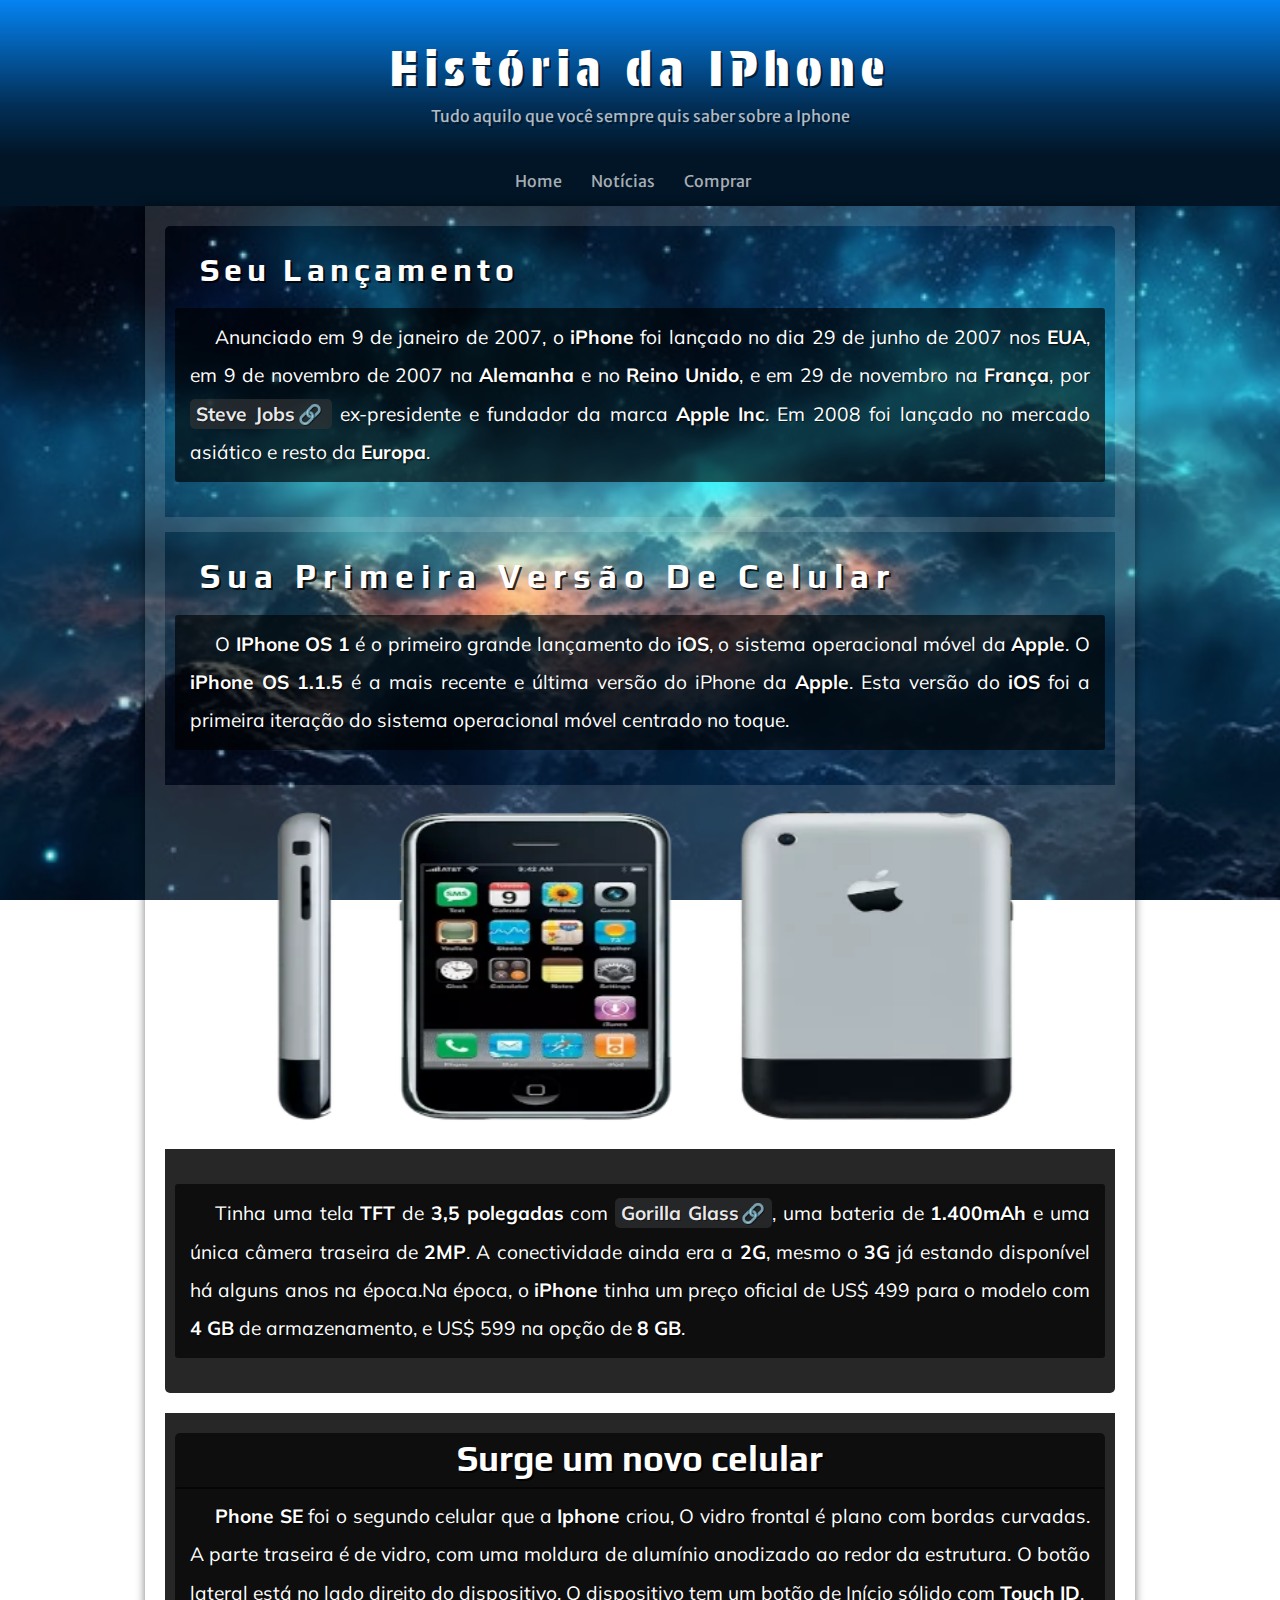
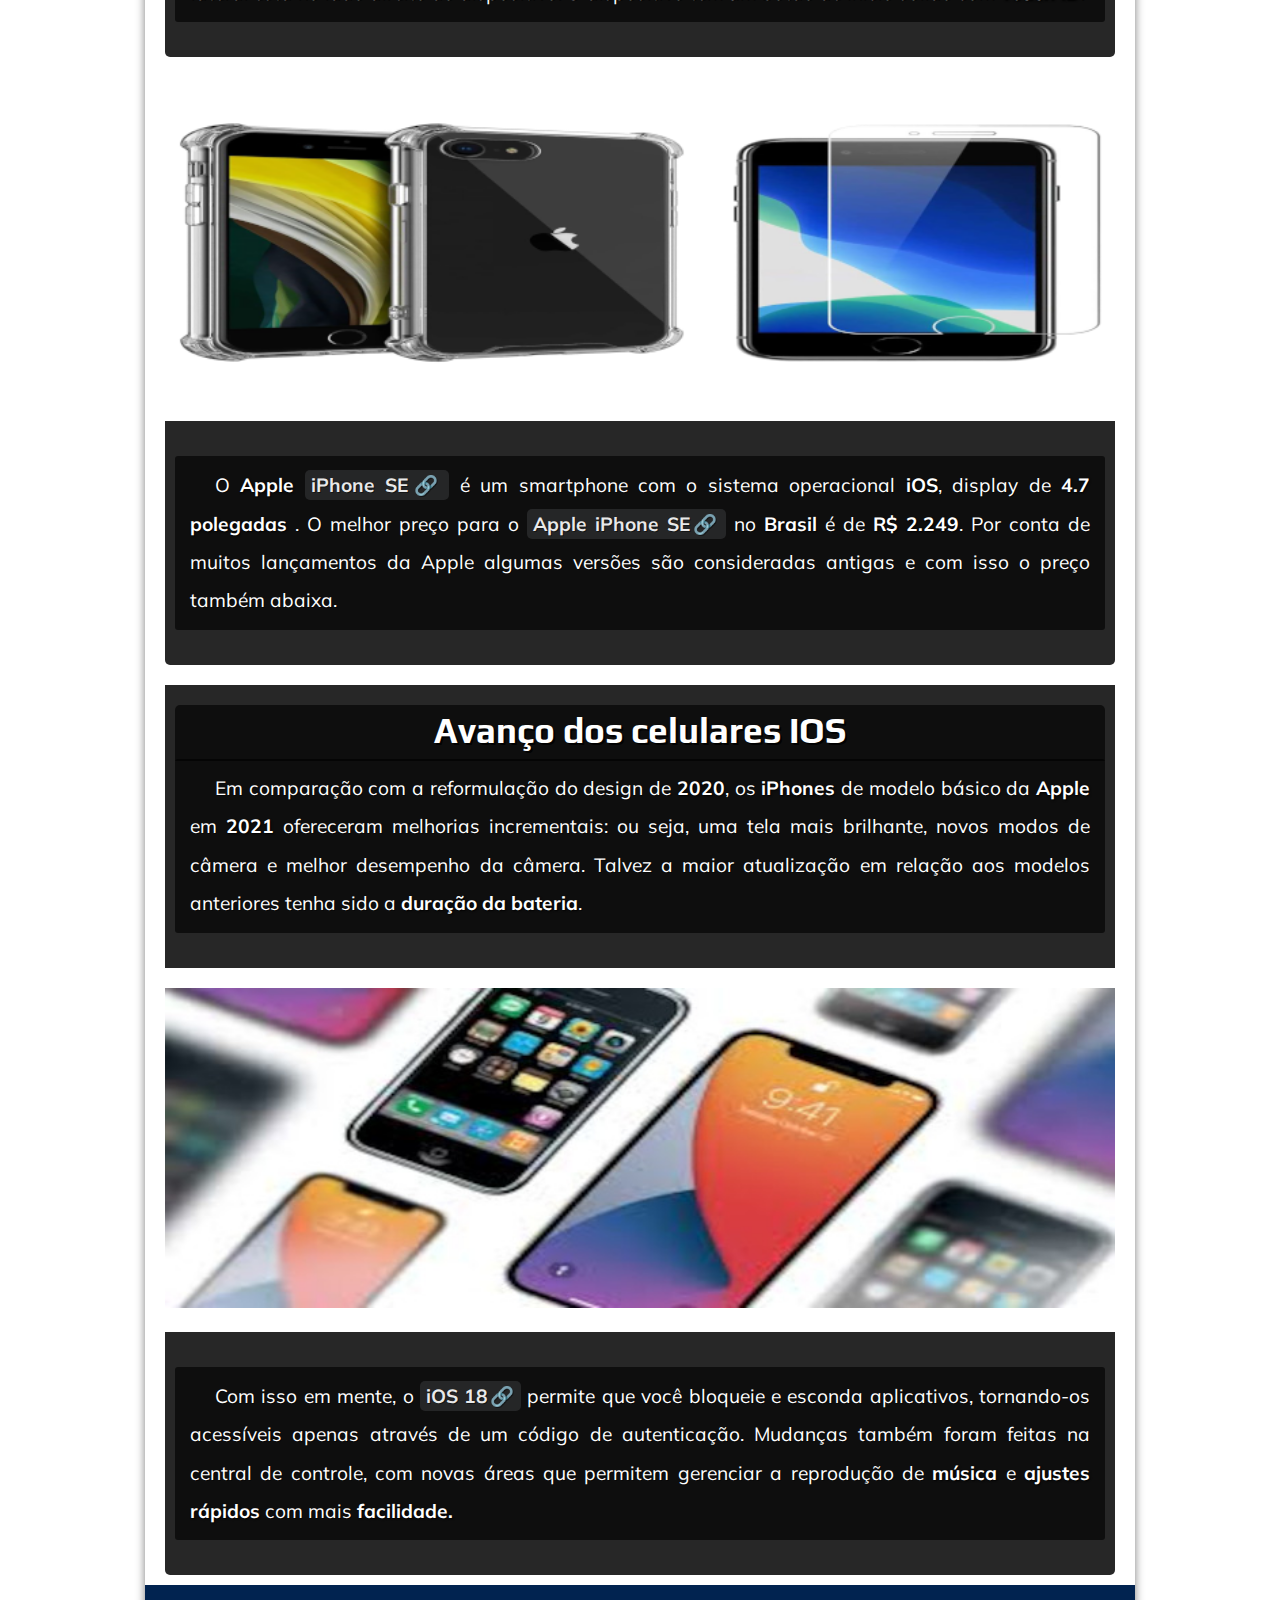
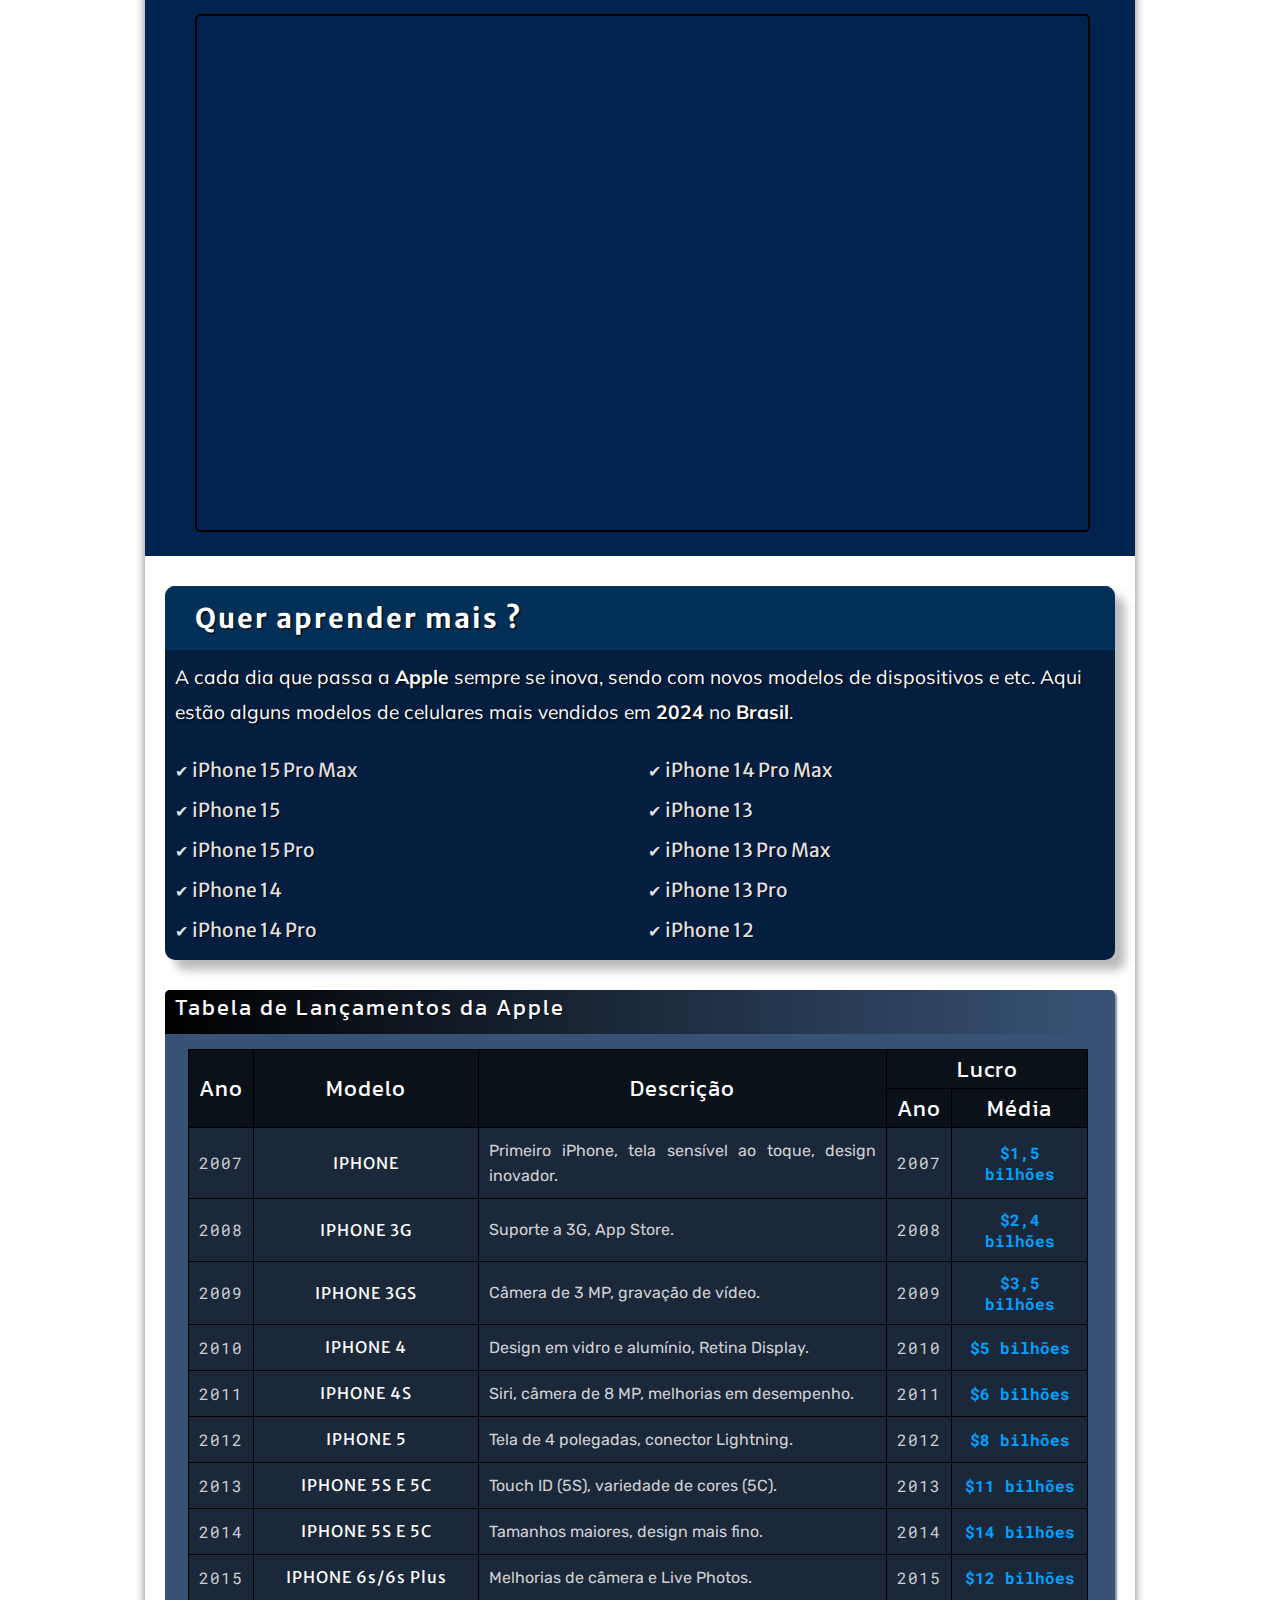
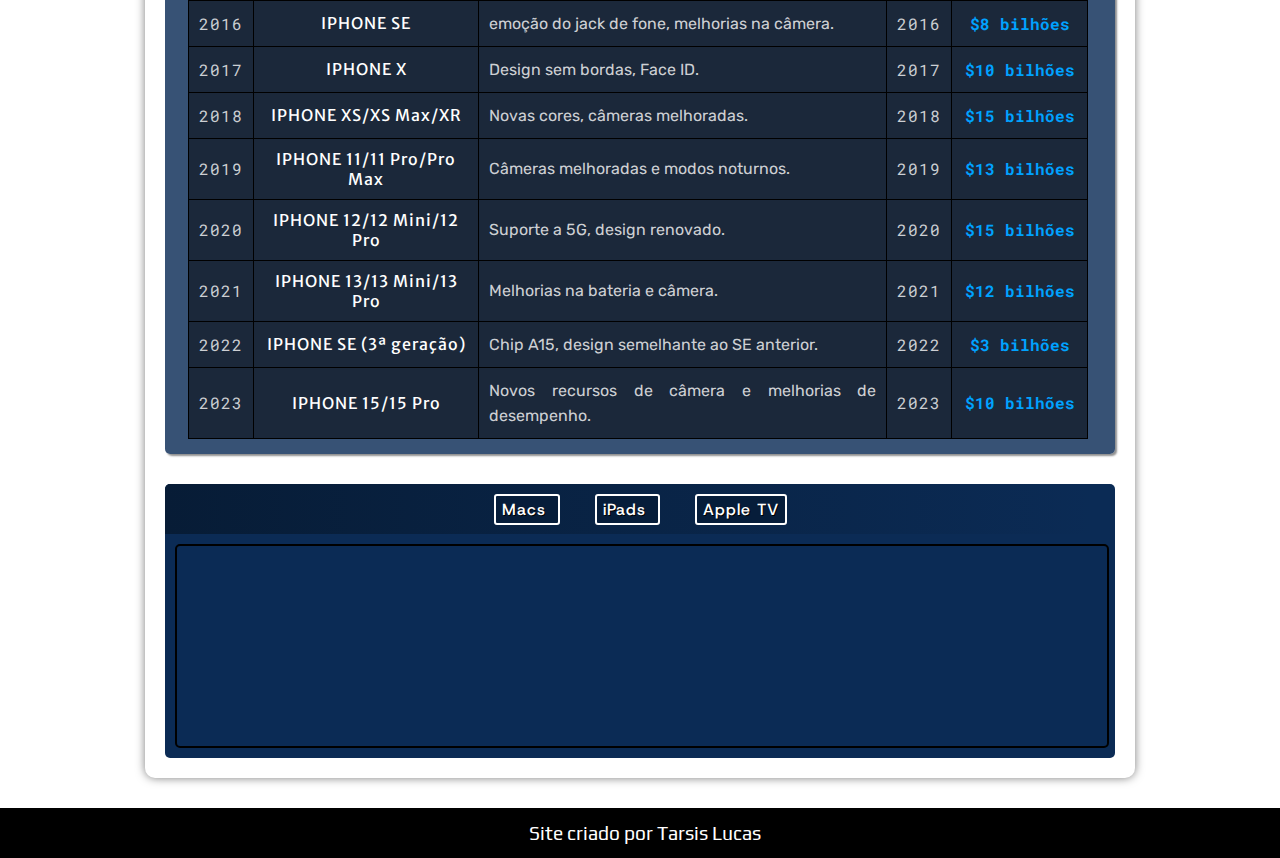
==== index.html @ 8721f8c7 "novas adaptações" ====
<!DOCTYPE html>
<html lang="pt-br">
<head>
    <meta charset="UTF-8">
    <meta name="viewport" content="width=device-width, initial-scale=1.0">
    <title>Iphone</title>
    <link rel="shortcut icon" href="imagens/icone.apple.png" type="image/x-icon">
    <link rel="stylesheet" href="estilo-iphone.css">
    <link rel="stylesheet" href="estilo-pagina-iframe.css">
</head>
<body>
    <header>
        <h1>História da IPhone</h1>
        <p>Tudo aquilo que você sempre quis saber sobre a Iphone</p>
    </header>

    <nav>
        <a href="">Home</a>
        <a href="">Notícias</a>
        <a href="">Comprar</a>
    </nav>

    <main>
        <section class="imagens" id="img001">
            <h1 class="primeiro-titulo-h1">Seu Lançamento</h1>
            <p class="paragrafos">Anunciado em 9 de janeiro de 2007, o <strong>iPhone</strong> foi lançado no dia 29 de junho de 2007 nos <strong>EUA</strong>, em 9 de novembro de 2007 na <strong>Alemanha</strong> e no <strong>Reino Unido</strong>, e em 29 de novembro na <strong>França</strong>, por <a href="https://www.apple.com/br/stevejobs/" target="_blank" class="externos">Steve Jobs</a> ex-presidente e fundador da marca <strong>Apple Inc</strong>. Em 2008 foi lançado no mercado asiático e resto da <strong>Europa</strong>.</p>
        </section>
        

        <section class="imagens" id="img002">
            <h2 class="segundo-titulo-h2">Sua Primeira Versão De Celular</h2>
            <p class="paragrafos">O <strong>IPhone OS 1</strong> é o primeiro grande lançamento do <strong>iOS</strong>, o sistema operacional móvel da <strong>Apple</strong>. O <strong>iPhone OS 1.1.5</strong> é a mais recente e última versão do iPhone da <strong>Apple</strong>. Esta versão do <strong>iOS</strong> foi a primeira iteração do sistema operacional móvel centrado no toque.</p>
        </section>

        <picture>
            <source media="(max-width:670px )" srcset="imagens/celular.pequenaa.webp">
            <img src="imagens/celular.grande.webp" alt="Primeiro celular">
        </picture>

        <section class="imagens" id="img003">
            <p class="paragrafos">Tinha uma tela <strong>TFT</strong> de <strong>3,5 polegadas</strong> com <a href="https://www.corning.com/gorillaglass/cala/pt/glass-types/gorilla-glass-3-plus.html" target="_blank" class="externos">Gorilla Glass</a>, uma bateria de <strong>1.400mAh</strong> e uma única câmera traseira de <strong>2MP</strong>. A conectividade ainda era a <strong>2G</strong>, mesmo o <strong>3G</strong> já estando disponível há alguns anos na época.Na época, o <strong>iPhone</strong> tinha um preço oficial de US$ 499 para o modelo com <strong>4 GB</strong> de armazenamento, e US$ 599 na opção de  <strong>8 GB</strong>.</p>
        </section>

        <section class="imagens" id="img004">

            <h1 id="titulo-com-imagem">Surge um novo celular</h1>

            <p class="paragrafos"> <strong>Phone SE </strong>foi o segundo celular que a <strong>Iphone</strong> criou, O vidro frontal é plano com bordas curvadas. A parte traseira é de vidro, com uma moldura de alumínio anodizado ao redor da estrutura. O botão lateral está no lado direito do dispositivo. O dispositivo tem um botão de Início sólido com <strong>Touch ID</strong>. </p>
        </section>

        <picture>
            <source media="(max-width:670px )" srcset="imagens/iphone.se.pequena.png">
            <img src="imagens/iphone.se.grande.png" alt="Primeiro celular">
        </picture>

        <section class="imagens" id="img005">
            <p class="paragrafos">O <strong>Apple</strong> <a href="https://www.apple.com/br/iphone-se/" target="_blank" class="externos">iPhone SE</a> é um smartphone com o sistema operacional <strong>iOS</strong>, display de <strong>4.7 polegadas</strong> . O melhor preço para o <a href="https://www.apple.com/br/iphone-se/" target="_blank" class="externos">Apple iPhone SE</a> no <strong>Brasil</strong> é de <strong>R$ 2.249</strong>. Por conta de muitos lançamentos da Apple algumas versões são consideradas antigas e com isso o preço também abaixa.</p>
        </section>

        <section class="imagens" id="img006"> 

            <h1 id="titulo-com-imagem">Avanço dos celulares IOS</h1>
            
            <p class="paragrafos">Em comparação com a reformulação do design de <strong>2020</strong>, os <strong>iPhones</strong> de modelo básico da <strong>Apple</strong> em <strong>2021</strong> ofereceram melhorias incrementais: ou seja, uma tela mais brilhante, novos modos de câmera e melhor desempenho da câmera. Talvez a maior atualização em relação aos modelos anteriores tenha sido a <strong>duração da bateria</strong>.</p>
        </section>

        <picture>
            <source media="(max-width:670px )" srcset="imagens/evoluçao.apple.pequena.jpeg">
            <img src="imagens/evoluçao.apple.grande.jpeg" alt="Primeiro celular">
        </picture>

        <section class="imagens" id="img007">
            <p class="paragrafos">Com isso em mente, o <a href="https://www.apple.com/br/ios/ios-18-preview/" target="_blank" class="externos">iOS 18</a> permite que você bloqueie e esconda aplicativos, tornando-os acessíveis apenas através de um código de autenticação. Mudanças também foram feitas na central de controle, com novas áreas que permitem gerenciar a reprodução de <strong>música</strong> e <strong>ajustes rápidos</strong> com mais <strong>facilidade.</strong></p>
        </section>

        <div class="videos">
            <iframe width="560" height="315" src="https://www.youtube.com/embed/wC98qNw1TwA?si=aRZMiokEL7BAkJLy" title="YouTube video player" frameborder="0" allow="accelerometer; autoplay; clipboard-write; encrypted-media; gyroscope; picture-in-picture; web-share" referrerpolicy="strict-origin-when-cross-origin" allowfullscreen></iframe>
        </div>

        <aside>
            <h3 class="quarto-titulo-h3">Quer aprender mais ?</h3>

            <p class="paragrafo-aside">A cada dia que passa a <strong>Apple</strong> sempre se inova, sendo com novos modelos de dispositivos e etc. Aqui estão alguns modelos de celulares mais vendidos em <strong>2024</strong> no <strong>Brasil</strong>.</p>

            <ul class="ll">
                <li> <abbr title="(2024)">iPhone 15 Pro Max</abbr></li>
                <li> <abbr title="(2024)">iPhone 15</abbr></li>
                <li> <abbr title="(2024)">iPhone 15 Pro </abbr></li>
                <li> <abbr title="(2024)">iPhone 14</abbr></li>
                <li> <abbr title="(2024)">iPhone 14 Pro </abbr></li>
                <li> <abbr title="(2024)">iPhone 14 Pro Max</abbr></li>
                <li> <abbr title="(2024)">iPhone 13</abbr></li>
                <li> <abbr title="(2024)">iPhone 13 Pro Max</abbr></li>
                <li> <abbr title="(2024)">iPhone 13 Pro</abbr></li>
                <li> <abbr title="(2024)">iPhone 12</abbr></li>
            </ul>
        </aside>
                
                <div id="div-table">
                    <h1 id="titulo-tabela">Tabela de Lançamentos da Apple</h1>
                    
                    <table>
                        <thead>
                            <tr>
                                <th rowspan="2" scope="col">Ano</th>
                                <th rowspan="2" scope="col">Modelo</th>
                                <th rowspan="2" scope="col">Descrição</th>
                                <th colspan="2" scope="colgroup">Lucro</th>
                                <tr>
                                    <th scope="col">Ano</th>
                                    <th scope="col">Média</th>
                                </tr>
                            </tr>
                        </thead>
                        <tbody>
                            <tr>
                                <td class="numeros-tabela">2007</td>
                                <td class="nomes-modelos">IPHONE</td>
                                <td class="texto-tabela">Primeiro iPhone, tela sensível ao toque, design inovador.</td>
                                <td class="numeros-tabela" >2007</td>
                                <td class="média-numero">$1,5 bilhões</td>
                            </tr>
                            <tr>
                                <td class="numeros-tabela">2008</td>
                                <td class="nomes-modelos">IPHONE 3G</td>
                                <td class="texto-tabela">Suporte a 3G, App Store.</td>
                                <td class="numeros-tabela" >2008</td>
                                <td class="média-numero">$2,4 bilhões</td>
                            </tr>
                            <tr>
                                <td class="numeros-tabela">2009</td>
                                <td class="nomes-modelos">IPHONE 3GS</td>
                                <td class="texto-tabela">Câmera de 3 MP, gravação de vídeo.</td>
                                <td class="numeros-tabela" >2009</td>
                                <td class="média-numero">$3,5 bilhões</td>
                            </tr>
                            <tr>
                                <td class="numeros-tabela">2010</td>
                                <td class="nomes-modelos">IPHONE 4</td>
                                <td class="texto-tabela">Design em vidro e alumínio, Retina Display.</td>
                                <td class="numeros-tabela" >2010</td>
                                <td class="média-numero">$5 bilhões</td>
                            </tr>
                            <tr>
                                <td class="numeros-tabela">2011</td>
                                <td class="nomes-modelos">IPHONE 4S</td>
                                <td class="texto-tabela">Siri, câmera de 8 MP, melhorias em desempenho.</td>
                                <td class="numeros-tabela" >2011</td>
                                <td class="média-numero">$6 bilhões</td>
                            </tr>
                            <tr>
                                <td class="numeros-tabela">2012</td>
                                <td class="nomes-modelos">IPHONE 5</td>
                                <td class="texto-tabela">Tela de 4 polegadas, conector Lightning.</td>
                                <td class="numeros-tabela" >2012</td>
                                <td class="média-numero">$8 bilhões</td>
                            </tr>
                            <tr>
                                <td class="numeros-tabela">2013</td>
                                <td class="nomes-modelos">IPHONE 5S E 5C</td>
                                <td class="texto-tabela">Touch ID (5S), variedade de cores (5C).</td>
                                <td class="numeros-tabela" >2013</td>
                                <td class="média-numero">$11 bilhões</td>
                            </tr>
                            <tr>
                                <td class="numeros-tabela">2014</td>
                                <td class="nomes-modelos">IPHONE 5S E 5C</td>
                                <td class="texto-tabela">Tamanhos maiores, design mais fino.</td>
                                <td class="numeros-tabela" >2014</td>
                                <td class="média-numero">$14 bilhões</td>
                            </tr>
                            <tr>
                                <td class="numeros-tabela">2015</td>
                                <td class="nomes-modelos">IPHONE  6s/6s Plus</td>
                                <td class="texto-tabela">Melhorias de câmera e Live Photos.</td>
                                <td class="numeros-tabela" >2015</td>
                                <td class="média-numero">$12 bilhões</td>
                            </tr>
                            <tr>
                                <td class="numeros-tabela">2016</td>
                                <td class="nomes-modelos">IPHONE SE</td>
                                <td class="texto-tabela">emoção do jack de fone, melhorias na câmera.</td>
                                <td class="numeros-tabela" >2016</td>
                                <td class="média-numero">$8 bilhões</td>
                            </tr>
                            <tr>
                                <td class="numeros-tabela">2017</td>
                                <td class="nomes-modelos">IPHONE X</td>
                                <td class="texto-tabela">Design sem bordas, Face ID.</td>
                                <td class="numeros-tabela" >2017</td>
                                <td class="média-numero">$10 bilhões</td>
                            </tr>
                            <tr>
                                <td class="numeros-tabela">2018</td>
                                <td class="nomes-modelos">IPHONE XS/XS Max/XR</td>
                                <td class="texto-tabela">Novas cores, câmeras melhoradas.</td>
                                <td class="numeros-tabela" >2018</td>
                                <td class="média-numero">$15 bilhões</td>
                            </tr>
                            <tr>
                                <td class="numeros-tabela">2019</td>
                                <td class="nomes-modelos">IPHONE 11/11 Pro/Pro Max</td>
                                <td class="texto-tabela">Câmeras melhoradas e modos noturnos.</td>
                                <td class="numeros-tabela" >2019</td>
                                <td class="média-numero">$13 bilhões</td>
                            </tr>
                            <tr>
                                <td class="numeros-tabela">2020</td>
                                <td class="nomes-modelos">IPHONE 12/12 Mini/12 Pro</td>
                                <td class="texto-tabela">Suporte a 5G, design renovado.</td>
                                <td class="numeros-tabela" >2020</td>
                                <td class="média-numero">$15 bilhões</td>
                            </tr>
                            <tr>
                                <td class="numeros-tabela">2021</td>
                                <td class="nomes-modelos">IPHONE 13/13 Mini/13 Pro</td>
                                <td class="texto-tabela">Melhorias na bateria e câmera.</td>
                                <td class="numeros-tabela" >2021</td>
                                <td class="média-numero">$12 bilhões</td>
                            </tr>
                            <tr>
                                <td class="numeros-tabela">2022</td>
                                <td class="nomes-modelos">IPHONE SE (3ª geração)</td>
                                <td class="texto-tabela">Chip A15, design semelhante ao SE anterior.</td>
                                <td class="numeros-tabela" >2022</td>
                                <td class="média-numero">$3 bilhões</td>
                            </tr>
                            <tr>
                                <td class="numeros-tabela">2023</td>
                                <td class="nomes-modelos">IPHONE 15/15 Pro</td>
                                <td class="texto-tabela">Novos recursos de câmera e melhorias de desempenho.</td>
                                <td class="numeros-tabela" >2023</td>
                                <td class="média-numero">$10 bilhões</td>
                            </tr>
                
                        </tbody>
                    
                    </table>
                </div>

                <div id="caixa-informação" >
                    
                
                    
                 <div id="header-links-iframes">
                     
                        <a class="links-iframes" href="paginas-extras.html/pagina-de-informaoes1.html" target="frame"> Macs </a>
                     
                        <a class="links-iframes" href="" target="frame"> iPads </a>

                        <a class="links-iframess" href="" target="frame"> Apple TV </a>
                     
                 </div>
                    
                
    
                <iframe name="frame" src=""   >
                    <p></p>
                </iframe>

                </div> 

            
    </main>

    <footer>
        <p id="paragrafo-footer">Site criado por <a id="link-footer" href="https://github.com/TarsisLucasDaniel" target="_blank">Tarsis Lucas</a> </p>
    </footer>
</body>
</html>
---- estilo-iphone.css ----
@import url('https://fonts.googleapis.com/css2?family=Arsenal+SC:ital,wght@0,400;0,700;1,400;1,700&family=Bebas+Neue&family=Bona+Nova+SC:ital,wght@0,400;0,700;1,400&family=Josefin+Sans:ital,wght@0,100..700;1,100..700&family=Merriweather+Sans:ital,wght@0,300..800;1,300..800&family=Passion+One:wght@400;700;900&family=Righteous&display=swap'); @import url('https://fonts.googleapis.com/css2?family=Abril+Fatface&family=Arsenal+SC:ital,wght@0,400;0,700;1,400;1,700&family=Bebas+Neue&family=Bona+Nova+SC:ital,wght@0,400;0,700;1,400&family=Josefin+Sans:ital,wght@0,100..700;1,100..700&family=Lilita+One&family=Merriweather+Sans:ital,wght@0,300..800;1,300..800&family=Passion+One:wght@400;700;900&family=Play:wght@400;700&family=Righteous&display=swap'); @import url('https://fonts.googleapis.com/css2?family=Abril+Fatface&family=Arsenal+SC:ital,wght@0,400;0,700;1,400;1,700&family=Bebas+Neue&family=Bona+Nova+SC:ital,wght@0,400;0,700;1,400&family=Josefin+Sans:ital,wght@0,100..700;1,100..700&family=Lilita+One&family=Merriweather+Sans:ital,wght@0,300..800;1,300..800&family=Mulish:ital,wght@0,200..1000;1,200..1000&family=Passion+One:wght@400;700;900&family=Play:wght@400;700&family=Righteous&family=Roboto+Condensed:ital,wght@0,100..900;1,100..900&display=swap'); @import url('https://fonts.googleapis.com/css2?family=Protest+Guerrilla&display=swap'); @import url('https://fonts.googleapis.com/css2?family=Kanit:ital,wght@0,100;0,200;0,300;0,400;0,500;0,600;0,700;0,800;0,900;1,100;1,200;1,300;1,400;1,500;1,600;1,700;1,800;1,900&display=swap'); @import url('https://fonts.googleapis.com/css2?family=Roboto+Mono:ital,wght@0,100..700;1,100..700&display=swap'); @import url('https://fonts.googleapis.com/css2?family=Rubik:ital,wght@0,300..900;1,300..900&display=swap');

*{
    padding: 0px;
    margin: 0px;
}

body{
    background-image: url(imagens/universo.fundo.jpg);
    background-position: center center;
    background-repeat: no-repeat;
    background-attachment: fixed;
    background-size: cover;
}

:root{
    --cor1:#05F2F2;
    --cor2:#0583F2;
    --cor3:#035AA6;
    --cor4:#023059;
    --cor5:#011526;

    --fonte-padrao:"Mulish", sans-serif;
    --fonte-destaque: "Play", sans-serif;
    --fonte-titulo:"Merriweather Sans", sans-serif;
    --fonte-titulo-header:"Protest Guerrilla", sans-serif;
    --fonte-titulo-tabela:"Kanit", sans-serif;
    --fonte-numeros-tabela:"Roboto Mono", monospace;
    --fonte-texto-tabela:"Rubik", sans-serif;
}

header{
    background-image: linear-gradient(to bottom, var(--cor2), var(--cor3), var(--cor4), var(--cor5) );
    min-height: 100px;
    text-align: center;
    padding-top: 40px;
    width: 100%;
}

header > h1{
    color: rgb(255, 255, 255);
    font-weight: normal;
    font-family: var(--fonte-titulo-header);
    font-size: 3em;
    margin-bottom: 8px;
    text-shadow: 2px 2px 0px rgba(0, 0, 0, 0.589);
    letter-spacing: 7px;
}

header p{
    color: rgba(255, 255, 255, 0.685);
    font-family:var(--fonte-titulo);
    font-size: 1em;
    max-width: 600px;
    padding-left: 10px;
    padding-right: 10px;
    margin: auto;
    padding-bottom: 30px;
    text-shadow:2px 2px 0px rgba(0, 0, 0, 0.363) ;
}

nav{
    background-color: var(--cor5);
    text-align: center;
    padding: 15px;
}

nav > a{
    font-weight: normal;
    text-decoration: none;
    color: rgba(255, 255, 255, 0.671);
    margin-right: 15px;
    transition-duration: 0.5s;
    padding: 5px;
    font-size: 1em;
    font-family: var(--fonte-titulo);
    border-radius: 10px;
}

nav > a:hover{
    background-color: #0583f2d5;
    color: #000000;
    text-shadow: 1px 1px 0px rgba(0, 0, 0, 0.459);
    padding: 7px;
    letter-spacing: 1px;
    font-weight: bold;
}

main{
    background-color: rgba(255, 255, 255, 0.137);
    max-width: 950px;
    margin-bottom: 30px;
    margin: auto;
    padding: 20px;
    border-bottom-left-radius: 10px;
    border-bottom-right-radius: 10px;
    box-shadow: 0px 0px 10px rgba(0, 0, 0, 0.514);
}

main img{
    width: 100%;
    margin-top: 20px;
}

main img.pequena{
    max-width: 350px;
    display: block;
    margin: auto;
    border-radius: 5px;
}

main a{
    text-decoration: none;
    font-weight: bold;
    color:rgba(255, 255, 255, 0.904);
    background-color: #323435a9;
    border-radius: 5px;
    padding-left: 6px;
    padding-right: 6px;
    padding-top: 3px;
    padding-bottom: 3px;
}

main a:hover{
    transition-duration: 0.5s;
    color: #000000;
    background-color: white;
    text-shadow: 1px 1px 1px black;
    box-shadow: 2px 5px 0px black;
}

strong{
    color: white;
    font-weight: bold;
    text-shadow: 1px 1px 2px rgb(0, 0, 0);
}

strong:hover{
    transition-duration: 0.5s;
    color: rgb(75, 75, 75);
    font-weight: normal;
}

a.externos:after{
    content: '\1F517';
}

.paragrafos{
    margin: 15px 0px;
    text-align: justify;
    text-indent: 25px;
    line-height: 2em;
    font-size: 1.2em;
    font-family:var(--fonte-padrao);
    text-shadow: 1px 1px 0px rgba(0, 0, 0, 0.452);
    display: inline-block;
    padding-left: 15px;
    padding-right: 15px;
    padding-top: 10px;
    padding-bottom: 10px;
    color: rgb(255, 255, 255);
    background-color: rgba(0, 0, 0, 0.637);
    border-radius: 3px;
}

.primeiro-titulo-h1{
    font-family: var(--fonte-destaque);
    font-size: 2em;
    text-shadow: 2px 2px 0px rgba(0, 0, 0, 0.781);
    color: #ffffff;
    margin-left: 20px;
    padding: 5px;
    letter-spacing: 5px;
}

#titulo-com-imagem{
    font-family: var(--fonte-destaque);
    font-size: 2.2em;
    text-shadow: 2px 2px 0px rgba(0, 0, 0, 0.849);
    color: #ffffff;
    text-align: center;
    padding-top: 5px;
    padding-bottom: 10px;
    text-decoration: none;
    background-color: rgba(0, 0, 0, 0.637);
    border-top-left-radius: 5px;
    border-top-right-radius: 5px;
    margin-bottom: -17px;
}

.com-imagem{
    background-image: url(imagens/universo.fundo.jpg);
    background-position: bottom right;
    background-repeat: no-repeat;
    background-attachment: fixed;
    background-size: cover;
    border-radius: 10px;
    margin-top: 20px;
}

section.imagens{
    background-color: rgb(39, 39, 39);
    padding-top: 20px;
    padding-bottom: 20px;
    padding-left: 10px;
    padding-right: 10px;
}

section#img001{
    background-image: url(imagens/universo.fundo.jpg);
    background-position: center top;
    background-repeat: no-repeat;
    background-attachment: fixed;
    background-size: cover;
    border-top-left-radius: 5px;
    border-top-right-radius: 5px;
}

section#img002{
    background-image: url(imagens/universo.fundo.jpg);
    background-position: center center;
    background-repeat: no-repeat;
    background-attachment: fixed;
    background-size: cover;
    margin-top: 15px;
}

section#img003{
    background-image: url(imagens/universo.fundo.jpg);
    background-position: center bottom;
    background-repeat: no-repeat;
    background-attachment: fixed;
    background-size: cover;
    margin-top: 20px;
    border-bottom-right-radius:5px ;
    border-bottom-left-radius: 5px;
}

section#img004{
    background-image: url(imagens/universo.fundo.jpg);
    background-position: bottom right;
    background-repeat: no-repeat;
    background-attachment: fixed;
    background-size: cover;
    margin-top: 20px;
    border-bottom-right-radius:5px ;
    border-bottom-left-radius: 5px;
}

section#img005{
    background-image: url(imagens/universo.fundo.jpg);
    background-position: bottom bottom;
    background-repeat: no-repeat;
    background-attachment: fixed;
    background-size: cover;
    margin-top: 20px;
    border-bottom-right-radius:5px ;
    border-bottom-left-radius: 5px;
}

section#img006{
    background-image: url(imagens/universo.fundo.jpg);
    background-position: bottom left;
    background-repeat: no-repeat;
    background-attachment: fixed;
    background-size: cover;
    margin-top: 20px;
}

section#img007{
    background-image: url(imagens/universo.fundo.jpg);
    background-position: left bottom;
    background-repeat: no-repeat;
    background-attachment: fixed;
    background-size: cover;
    border-bottom-right-radius:5px ;
    border-bottom-left-radius: 5px;
    margin-top: 20px;
}

.segundo-titulo-h2{
    font-family: var(--fonte-destaque);
    font-size: 2.1em;
    text-shadow: 2px 2px 0px rgba(0, 0, 0, 0.781);
    color: #ffffff;
    margin-left: 20px;
    padding: 5px;
    letter-spacing: 7px;
    text-align: justify;
}

div.videos{
    position: relative;
    background-color: #012350;
    margin: 0px -20px 30px -20px;
    padding: 20px;
    padding-bottom:58% ;
    margin-top: 10px;
}

div.videos > iframe{
    position: absolute;
    top:5% ;
    left:5% ;
    width:90% ;
    height: 90%;
}

aside{
    background-color: #041E40;
    padding: 10px;
    border-radius: 10px;
    box-shadow: 10px 10px 10px rgba(0, 0, 0, 0.274);
}

.paragrafo-aside{
    color: white;
    line-height: 1.8em;
    font-family: var(--fonte-padrao);
    font-size: 1.2em;
    margin-bottom: 20px;
    margin-top: 10px;
    text-shadow: 1px 1px 2px black;
}

aside > ul{
    list-style-position: inside;
    list-style-type: '\2714';
    columns: 2;
    color: rgba(255, 255, 255, 0.884);
}

aside > h3{
    background-color: var(--cor4);
    color: white;
    font-size: 1.7em;
    padding-left: 30px;
    padding-top: 15px;
    padding-bottom: 15px;
    margin: -10px -10px 0px -10px;
    border-radius: 10px 10px 0px 0px;
    font-family: var(--fonte-titulo);
    text-shadow: 1px 1px 2px rgb(0, 0, 0);
    letter-spacing: 2px;
}

abbr{
    text-decoration: none;
    font-size: 1.2em;
    text-shadow: 1px 1px 0px rgb(0, 0, 0);
    line-height: 40px;
    font-family: var(--fonte-titulo);
}

abbr:hover{
    transition-duration: 0.4s;
    text-shadow: 1px 1px 0px  rgb(0, 0, 0);
    background-color: #000a16;
    padding: 7px;
    border-radius: 5px;
    margin-left: 5px;
    box-shadow: 1px 1px 2px rgb(255, 255, 255);
}

#titulo-tabela{
    background-image: linear-gradient(to right, black,  transparent);
    color:white ;
    font-size: 1.4em;
    text-shadow: 1px 1px 0px rgba(0, 0, 0, 0.699);
    font-family: var(--fonte-titulo-tabela);
    font-weight: normal;
    letter-spacing: 2px;
    text-align: left;
    margin-right: 10px;
    margin-left: -6px;
    margin-top: -10px;
    border-top-left-radius: 5px;
    padding: 10px;
}

table{
    border-collapse: collapse;
    max-width: 900px;
    min-width: 420px;
    margin: auto;
    margin-top: 15px;
}

#div-table{
    overflow-x: auto;
    background-color: #012350c9;
    margin-top: 30px;
    border-radius: 5px;
    box-shadow: 2px 2px 2px rgba(0, 0, 0, 0.445);
    padding-left: 6px;
    padding-right: 10px;
    padding-bottom: 15px;
}

th{
    background-color: rgba(0, 0, 0, 0.788);
    font-size: 1.4em;
    border: 0.3px solid black;
    padding-top: 2px;
    padding-bottom: 2px;
    padding-left: 5px;
    padding-right: 5px;
    color: white;
    font-family: var(--fonte-titulo-tabela);
    font-weight: normal;
    letter-spacing: 1px;
    text-align: center;
}

td{
    background-color: rgba(0, 0, 0, 0.507);
    color: rgba(255, 255, 255, 0.822);
    border: 0.3px solid black;
    padding: 10px;
}

.numeros-tabela{
    font-family: var(--fonte-numeros-tabela);
    letter-spacing: 1px;
    text-align: center;
    color: rgba(255, 255, 255, 0.781);
}

.numeros-tabela:hover{
    color: rgba(0, 0, 0, 0.836);
}

.nomes-modelos{
    font-family: var(--fonte-titulo);
    letter-spacing: 1px;
    text-align: center;
    color: white;
}

.nomes-modelos:hover{
    color: #035AA6;
    text-shadow: 1px 1px 0px rgb(0, 0, 0);
    transition-duration: 0.2s;
}

.média-numero{
    color: rgb(0, 162, 255);
    font-weight: bold;
    font-family: var(--fonte-numeros-tabela);
    text-align: center;
}

.texto-tabela{
    font-family: var(--fonte-texto-tabela);
    color: rgba(255, 255, 255, 0.795);
    line-height: 25px;
    text-align: justify;
}

footer{
    width: 100%;
    font-family: var(--fonte-destaque);
    background-color: #000000;
    color: white;
    text-align: center;
    margin-top: 30px;
}

#paragrafo-footer{
    margin-left:10px ;
    padding-top: 10px;
    padding-bottom: 10px;
    font-size: 1.2em;
    line-height: 30px;
}

#link-footer{
    color: white;
    text-decoration: none;
    transition-duration: 0.4s;
}

#link-footer:hover{
    color: #ffffff;
    padding: 5px;
    background-color: #011777;
    border-radius: 5px;
    border: 2px solid rgb(17, 0, 255);
    letter-spacing: 1px;
    font-weight: bold;
    outline: 3px solid rgb(3, 0, 197);
}
---- estilo-pagina-iframe.css ----
@import url('https://fonts.googleapis.com/css2?family=Exo+2:ital,wght@0,100..900;1,100..900&family=Host+Grotesk:ital,wght@0,300..800;1,300..800&family=Inter:ital,opsz,wght@0,14..32,100..900;1,14..32,100..900&family=Noto+Serif+Oriya:wght@400..700&family=Nunito+Sans:ital,opsz,wght@0,6..12,200..1000;1,6..12,200..1000&family=Open+Sans:ital,wght@0,300..800;1,300..800&family=Oxygen:wght@300;400;700&family=Ubuntu:ital,wght@0,300;0,400;0,500;0,700;1,300;1,400;1,500;1,700&display=swap');

:root{
    --fonte-texto-links:"Host Grotesk", sans-serif;
}


*{
    padding: 0px;
    margin: 0px;
}

#caixa-informação{
    background-color: #0B2B55;
    margin-top: 30px;
    border-radius: 5px;
    padding: 10px;
}

iframe{
    display: block;
    border: 2px solid black;
    border-radius: 5px;
    width: 100%;
    height: 200px;
    margin: auto;
}


#header-links-iframes{
    padding-bottom: 5px;
    padding-top: 15px;
    background-image: linear-gradient(to right, #071c36,  transparent);
    margin-left: -10px;
    margin-top: -10px;
    border-top-left-radius: 5px;
    border-top-right-radius: 5px;
    margin-bottom: 10px;
    width: 100%;
    height: 30px;
    text-align: center;
}

#header-links-iframes > a{
    text-decoration: none;
    color: rgb(255, 255, 255);
    text-shadow: 1px 1px 0px rgb(0, 0, 0);
    background-color: #061d3a;
    border-radius: 3px;
    font-family: var(--fonte-texto-links);
    font-weight: 500;
    letter-spacing: 1px;
    border: 2px solid white;
}

#header-links-iframes > a:hover{
    transition-duration: 0,7s;
    color: #000000;
    border: 2px solid rgb(0, 0, 0);
    background-color: white;
    text-shadow: 0px 0px 0px black;
    box-shadow: 0px 0px 0px black;
}

.links-iframes{
    margin-right: 35px;
}

.links-iframess{
    margin-right: -20px;
}
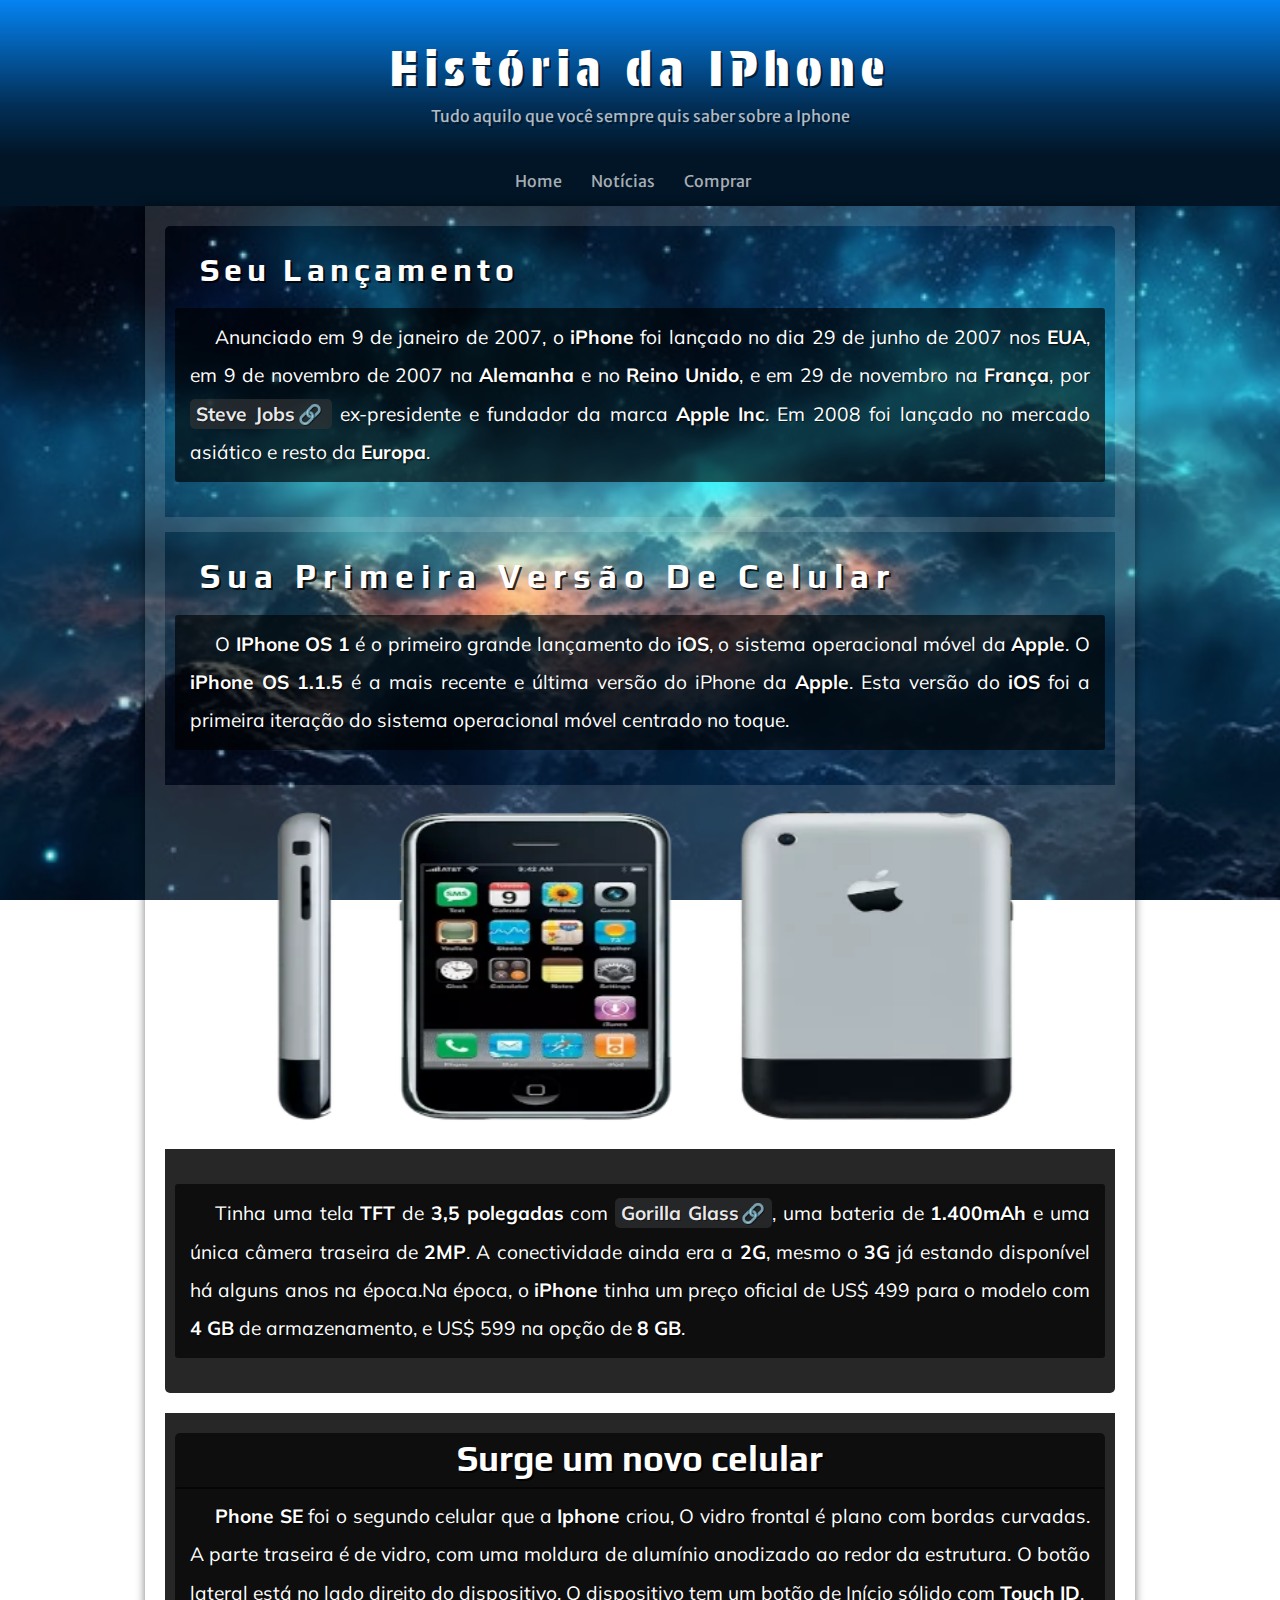
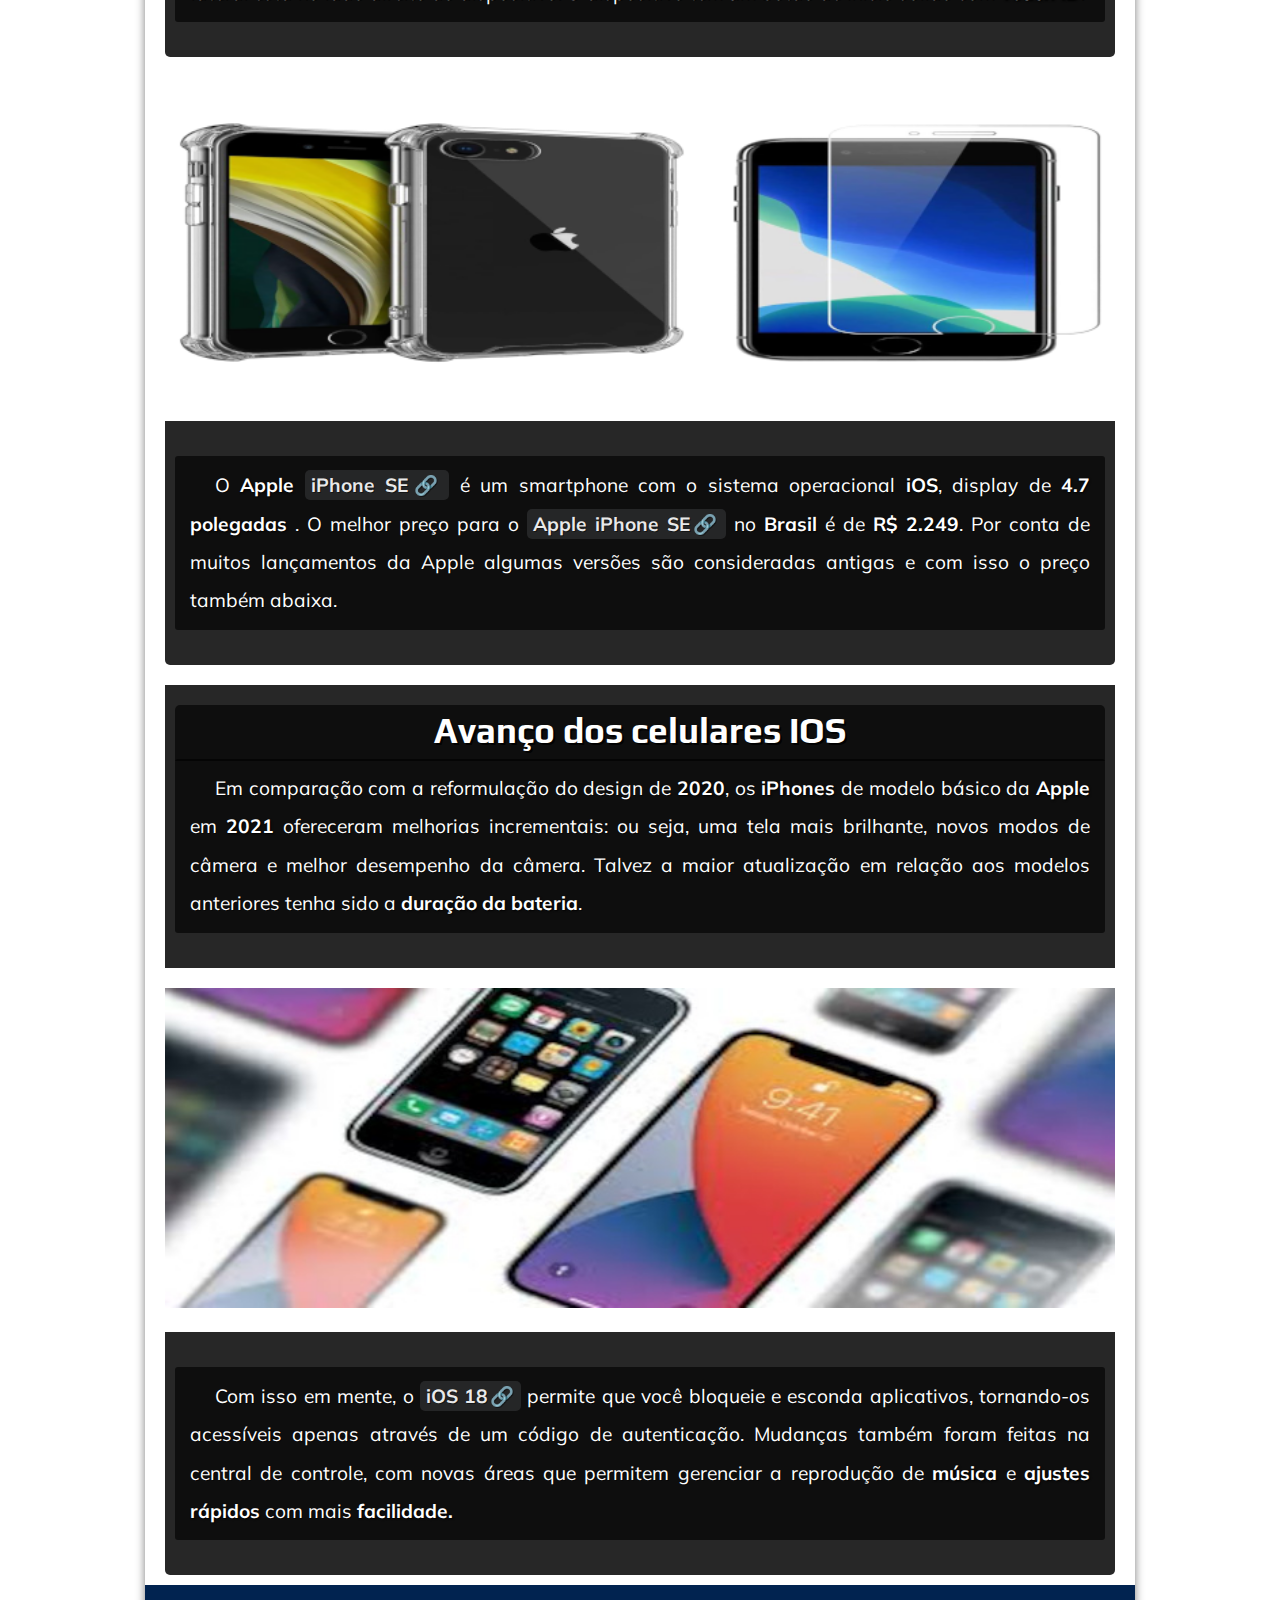
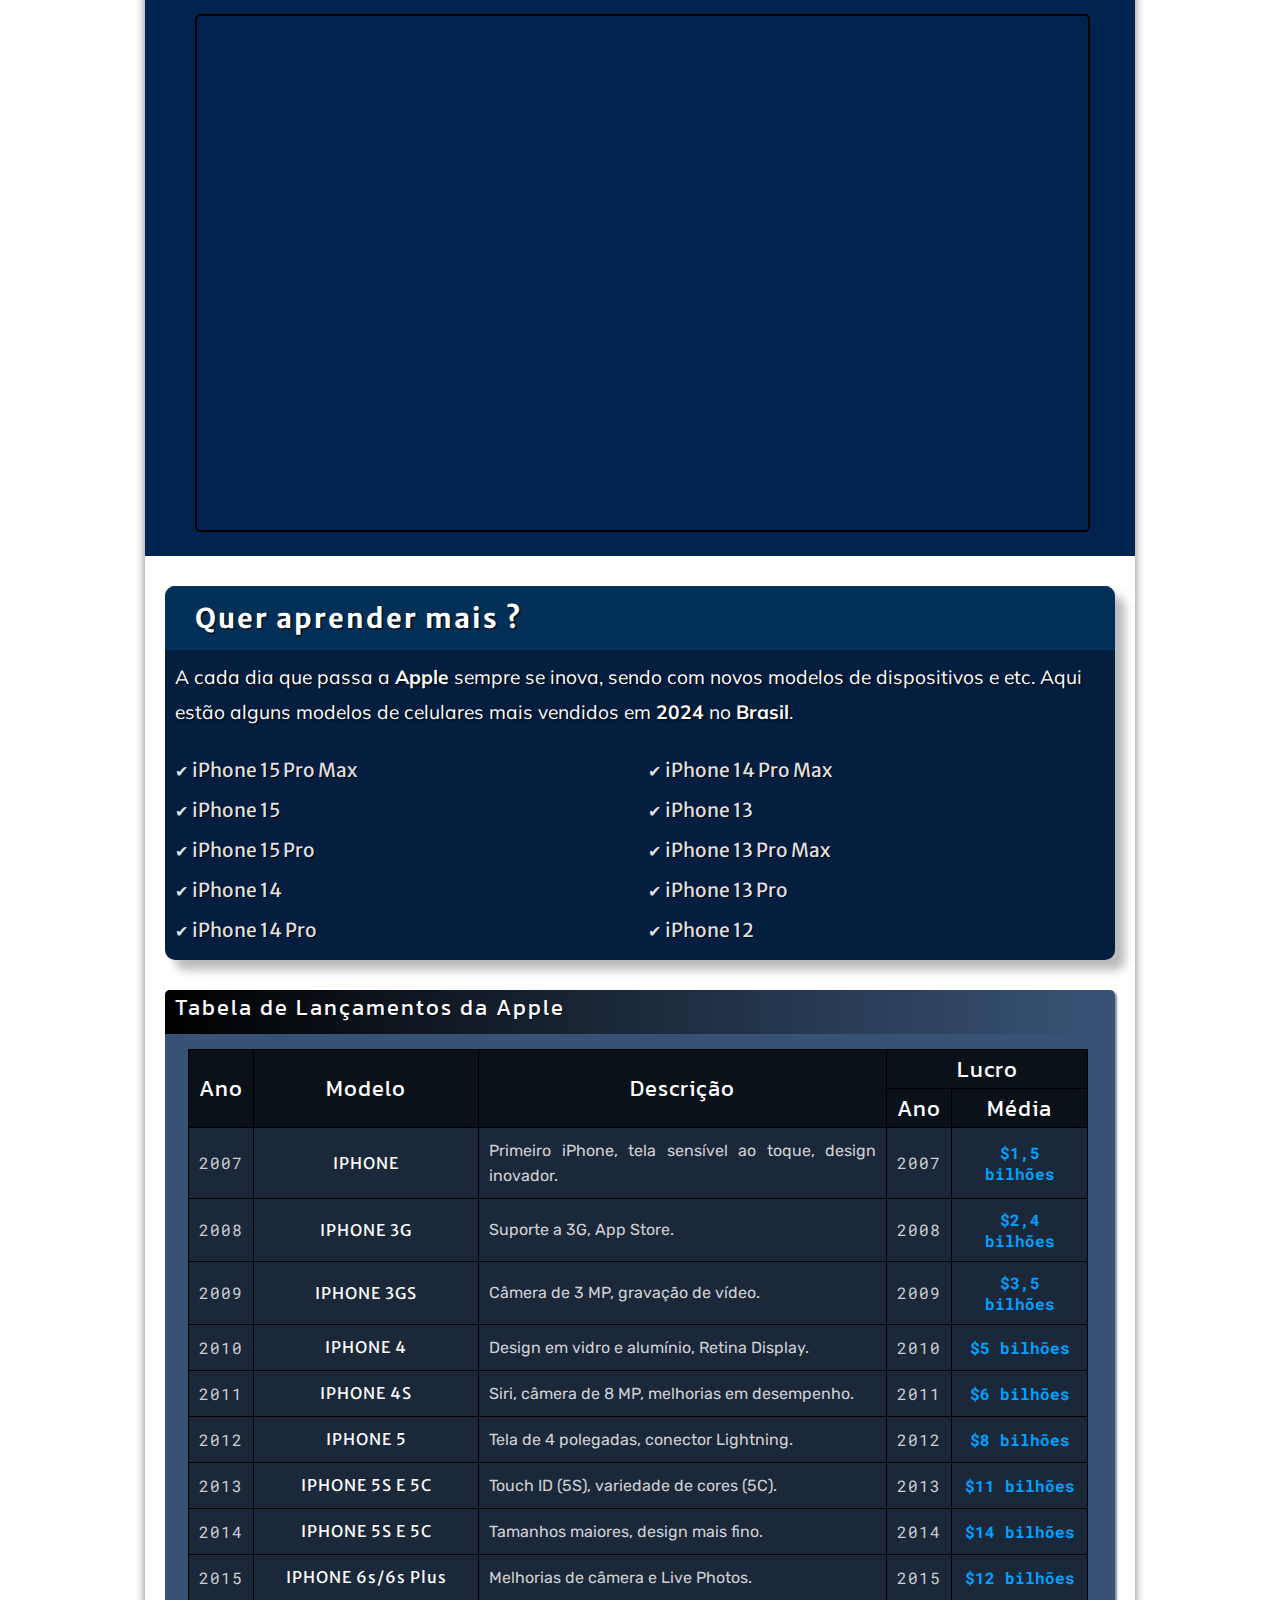
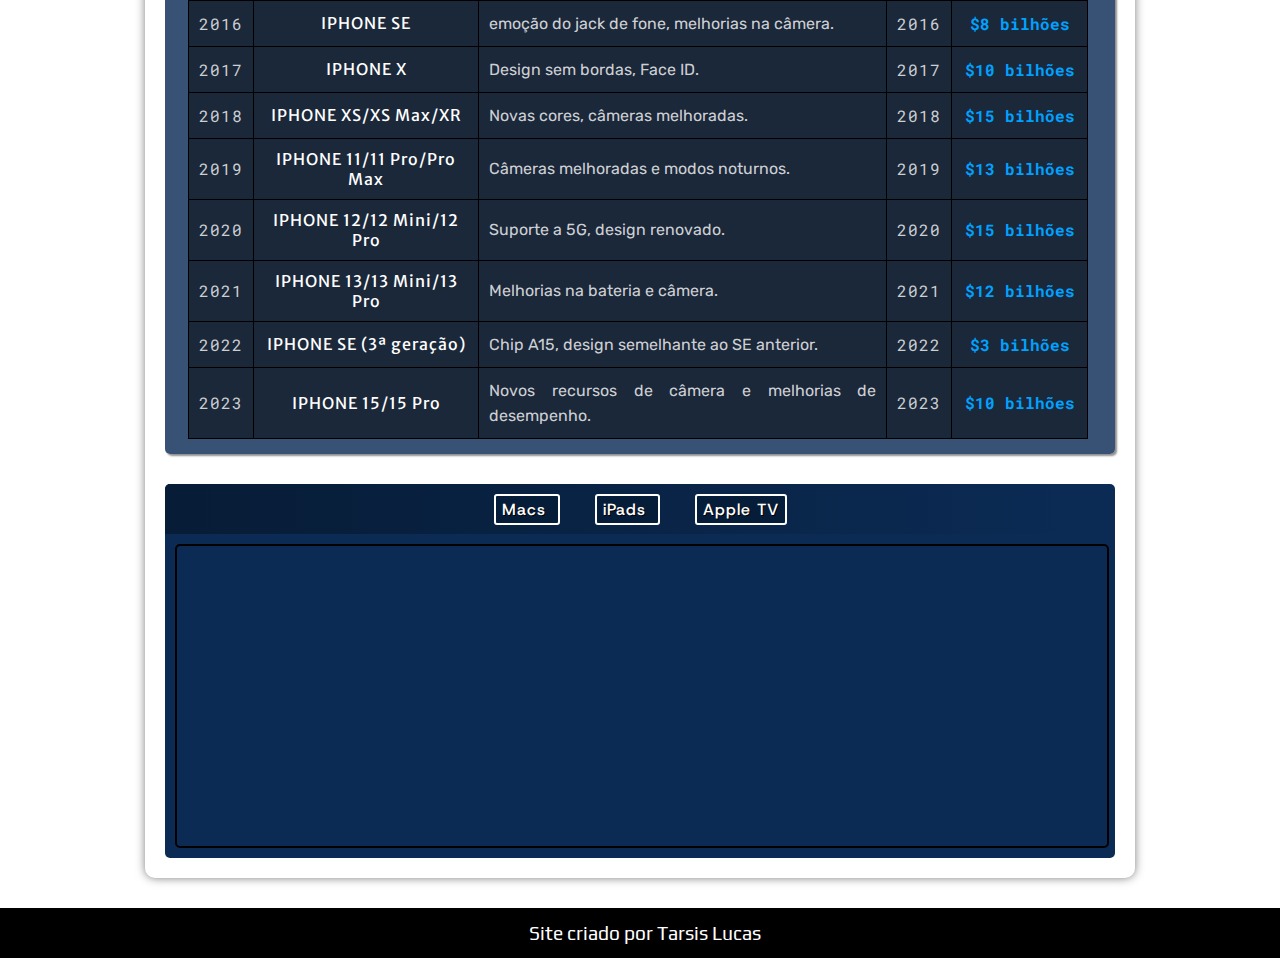
==== commit 6fce09a1: "novas configurações" ====
--- a/index.html
+++ b/index.html
@@ -240,22 +240,18 @@
 
                 <div id="caixa-informação" >
                     
-                
-                    
                  <div id="header-links-iframes">
                      
                         <a class="links-iframes" href="paginas-extras.html/pagina-de-informaoes1.html" target="frame"> Macs </a>
                      
-                        <a class="links-iframes" href="" target="frame"> iPads </a>
+                        <a class="links-iframes" href="paginas-extras.html/pagina-de-informacoes2.html" target="frame"> iPads </a>
 
                         <a class="links-iframess" href="" target="frame"> Apple TV </a>
                      
                  </div>
                     
-                
-    
-                <iframe name="frame" src=""   >
-                    <p></p>
+                <iframe name="frame" src=""  >
+                    <p>Infelizmente seu navegador não é compatível</p>
                 </iframe>
 
                 </div> 
--- a/estilo-pagina-iframe.css
+++ b/estilo-pagina-iframe.css
@@ -22,10 +22,9 @@
     border: 2px solid black;
     border-radius: 5px;
     width: 100%;
-    height: 200px;
+    height: 300px;
     margin: auto;
 }
-
 
 #header-links-iframes{
     padding-bottom: 5px;
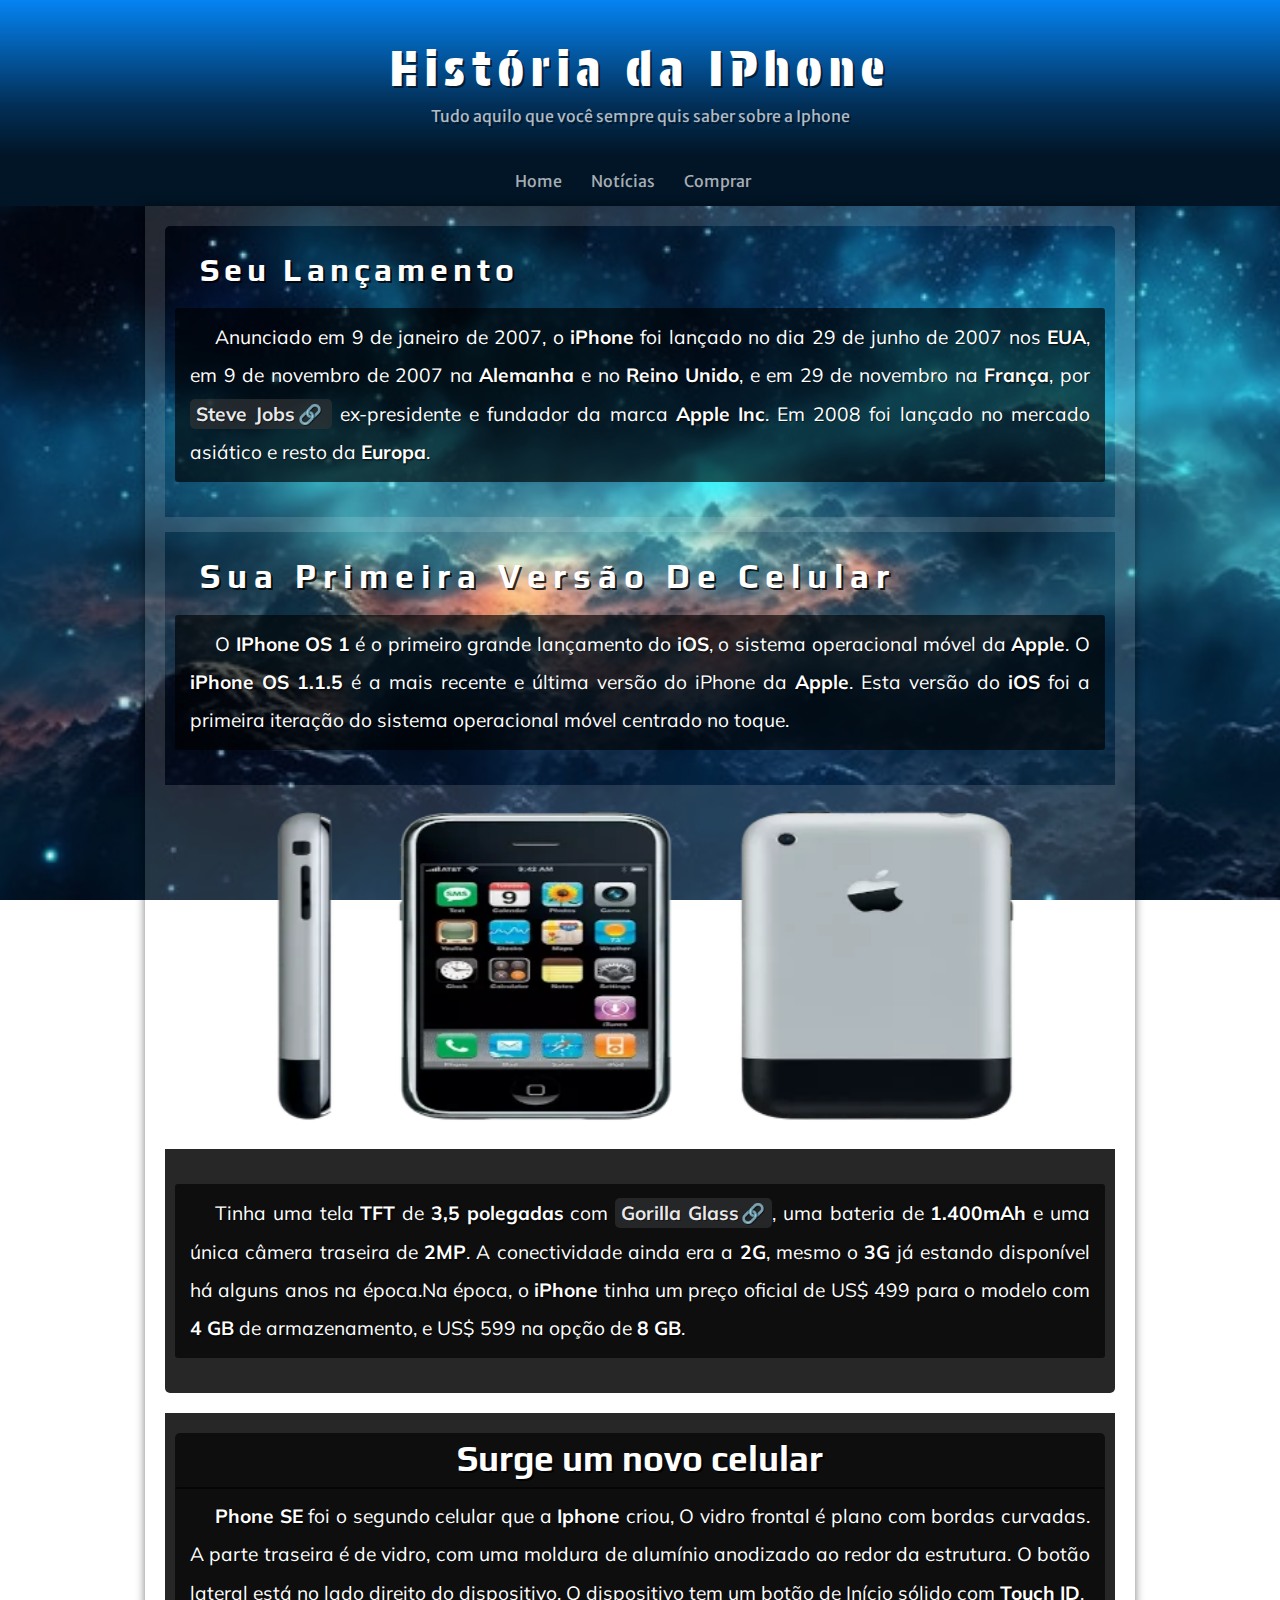
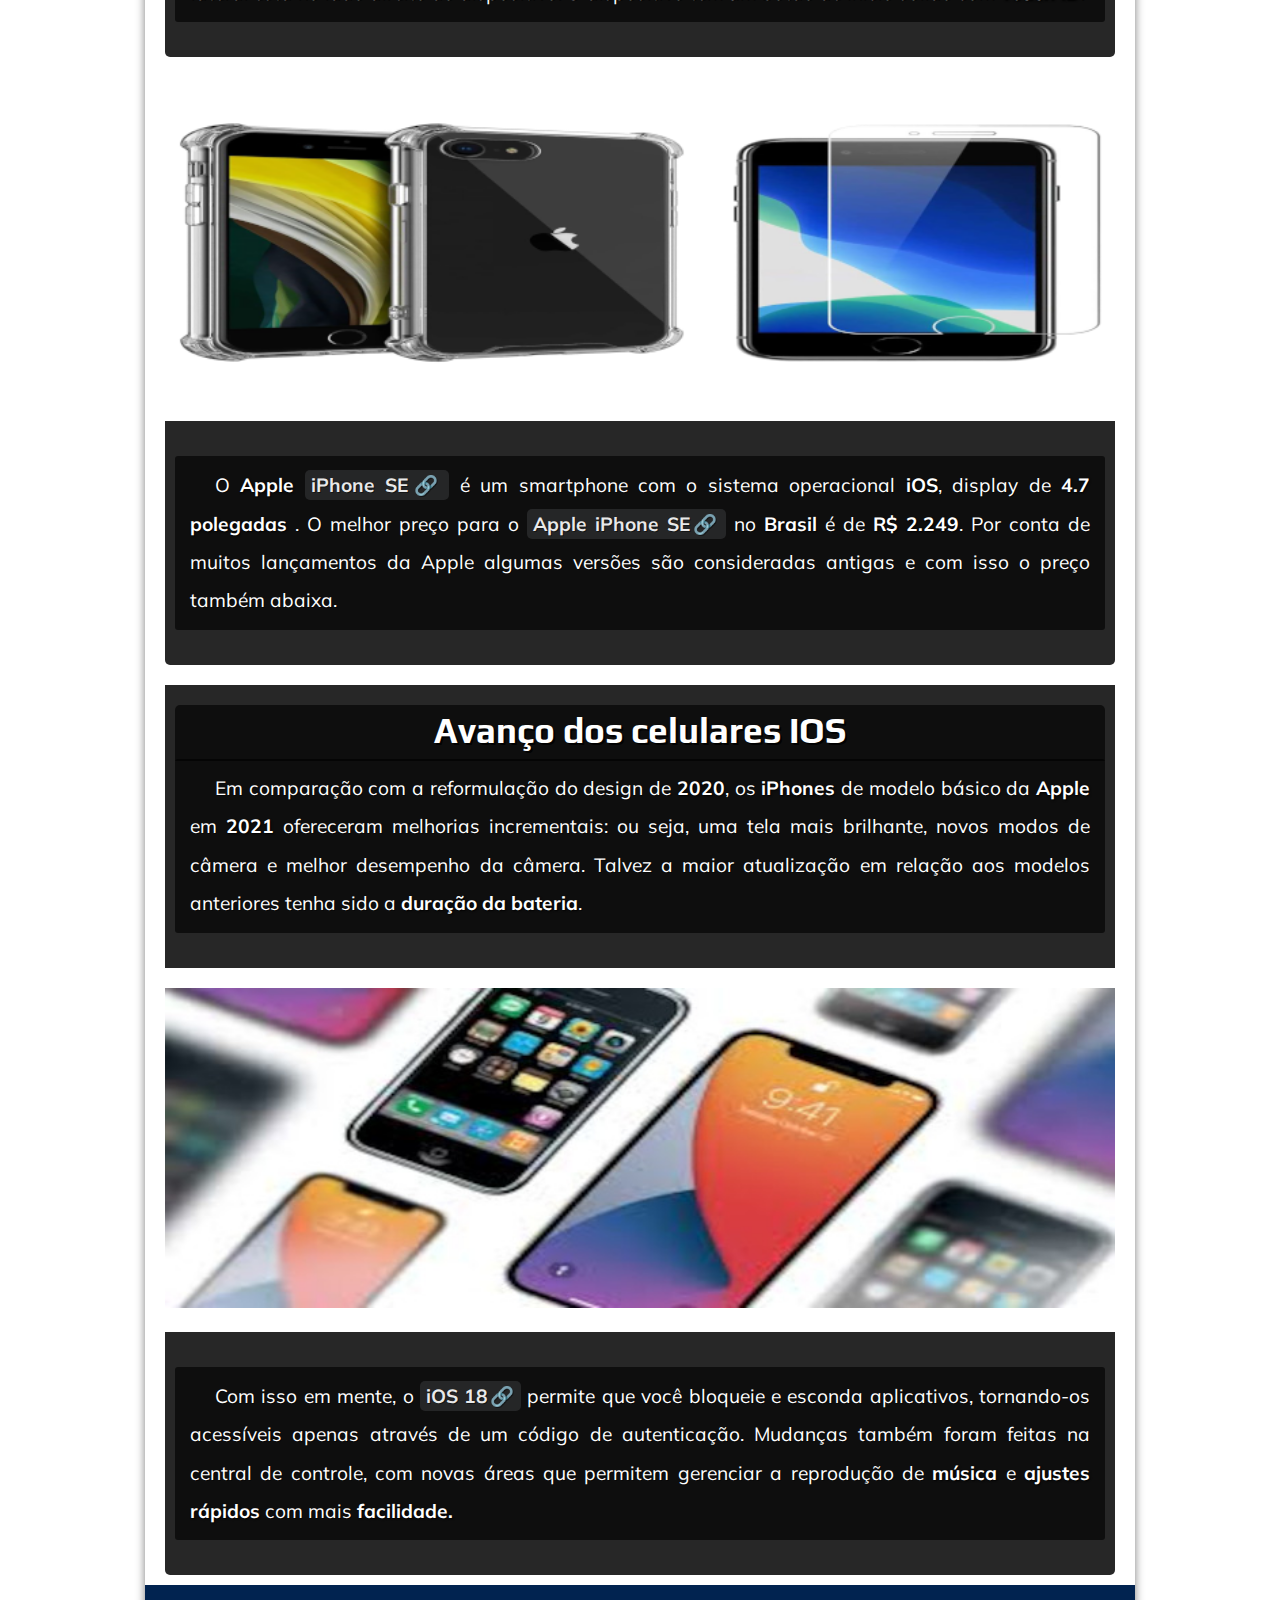
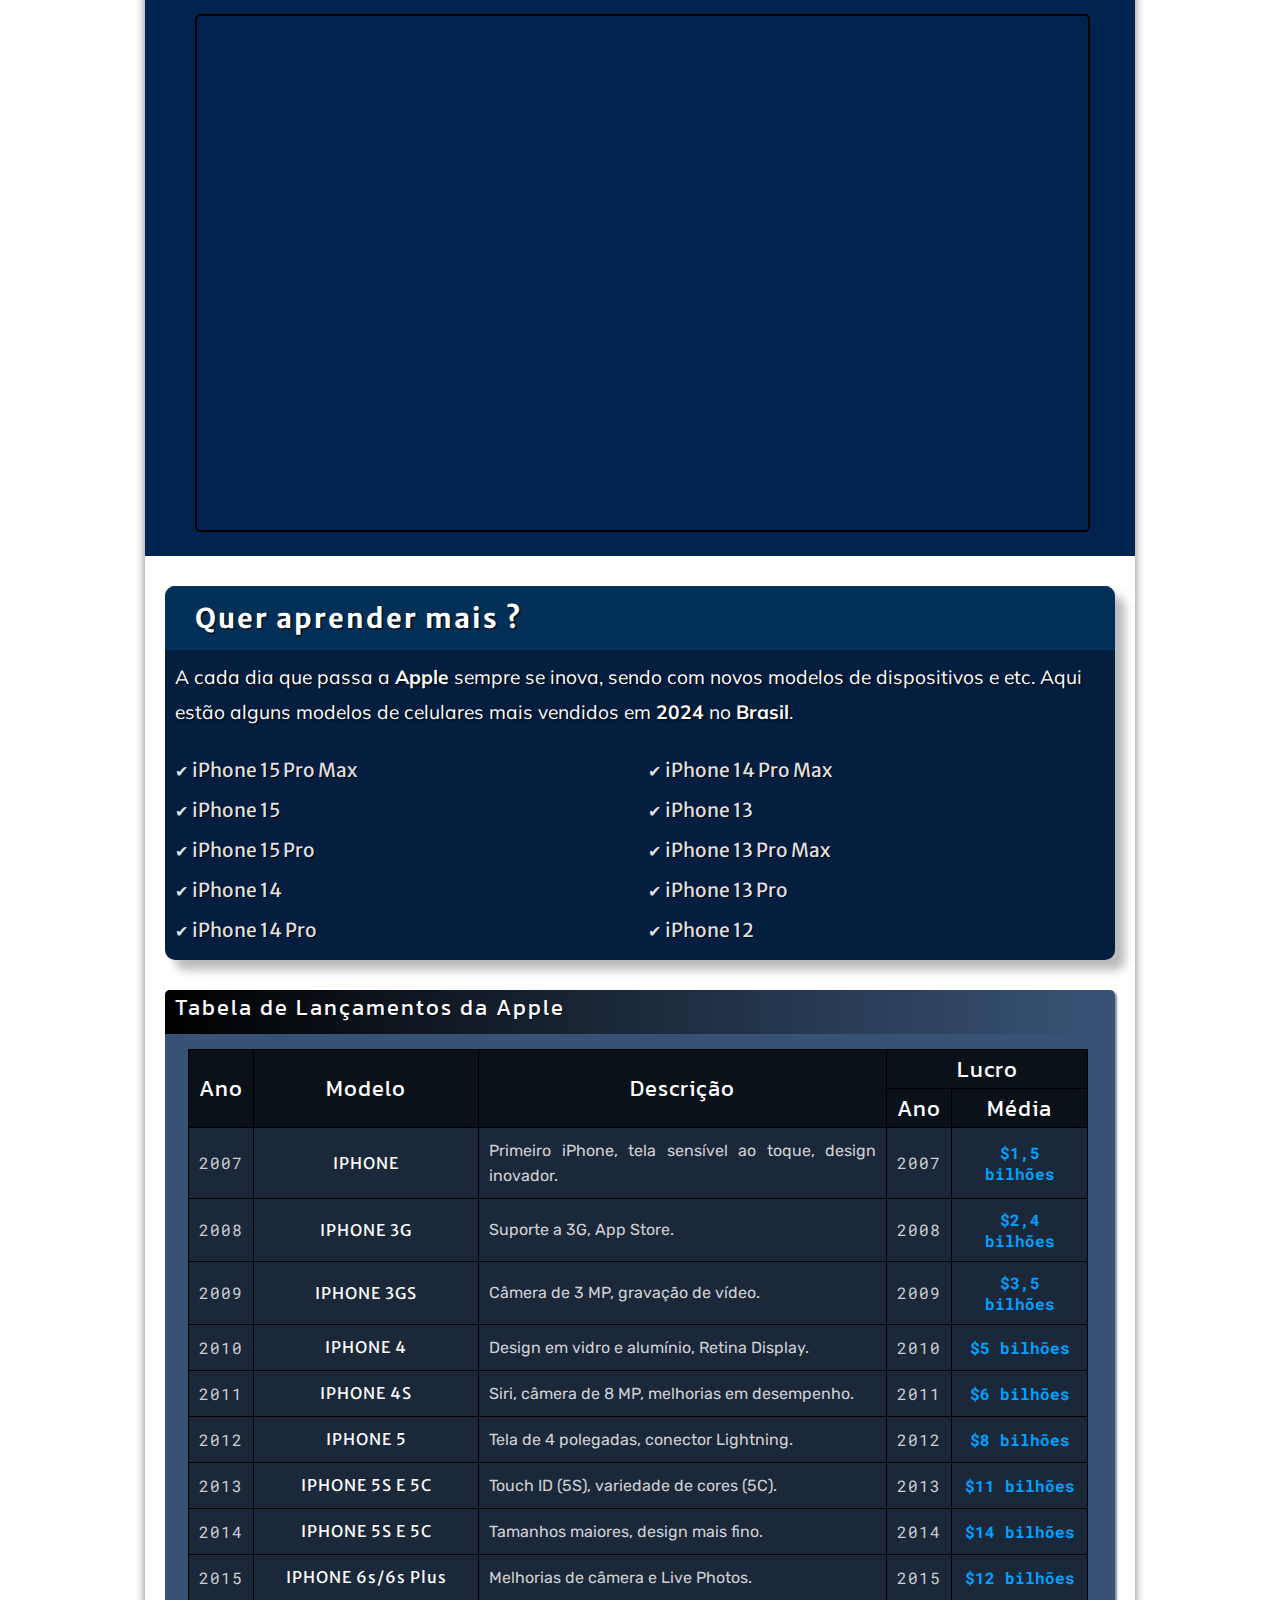
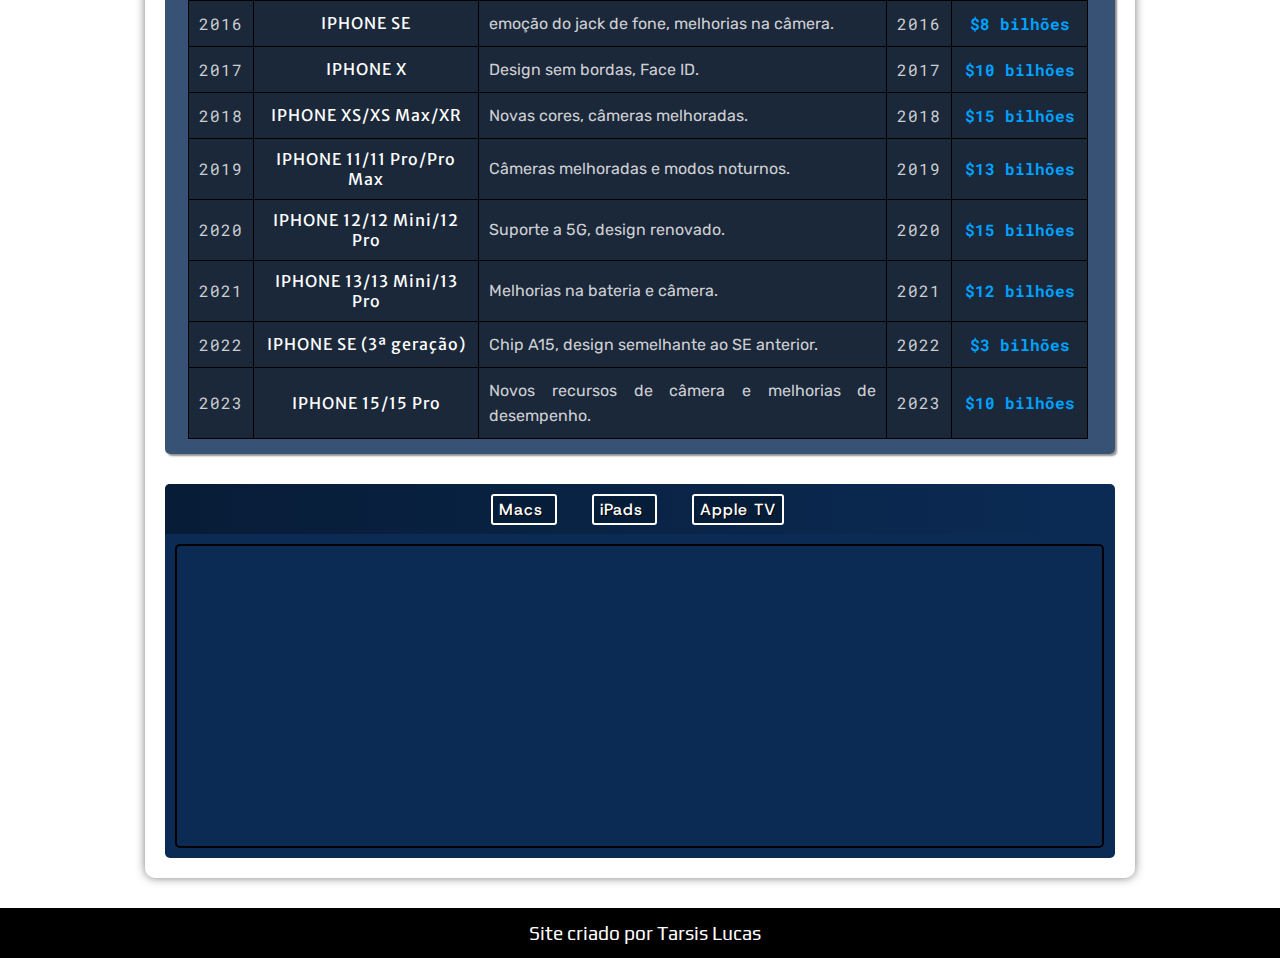
==== commit ec79bcc1: "adaptações extras" ====
--- a/index.html
+++ b/index.html
@@ -246,7 +246,7 @@
                      
                         <a class="links-iframes" href="paginas-extras.html/pagina-de-informacoes2.html" target="frame"> iPads </a>
 
-                        <a class="links-iframess" href="" target="frame"> Apple TV </a>
+                        <a class="links-iframess" href="paginas-extras.html/pagina-de-informacoes3.html" target="frame"> Apple TV </a>
                      
                  </div>
                     
--- a/estilo-pagina-iframe.css
+++ b/estilo-pagina-iframe.css
@@ -14,7 +14,10 @@
     background-color: #0B2B55;
     margin-top: 30px;
     border-radius: 5px;
-    padding: 10px;
+    padding-top: 10px;
+    padding-bottom: 10px;
+    padding-right: 15px;
+    padding-left: 10px;
 }
 
 iframe{
@@ -24,6 +27,7 @@
     width: 100%;
     height: 300px;
     margin: auto;
+
 }
 
 #header-links-iframes{
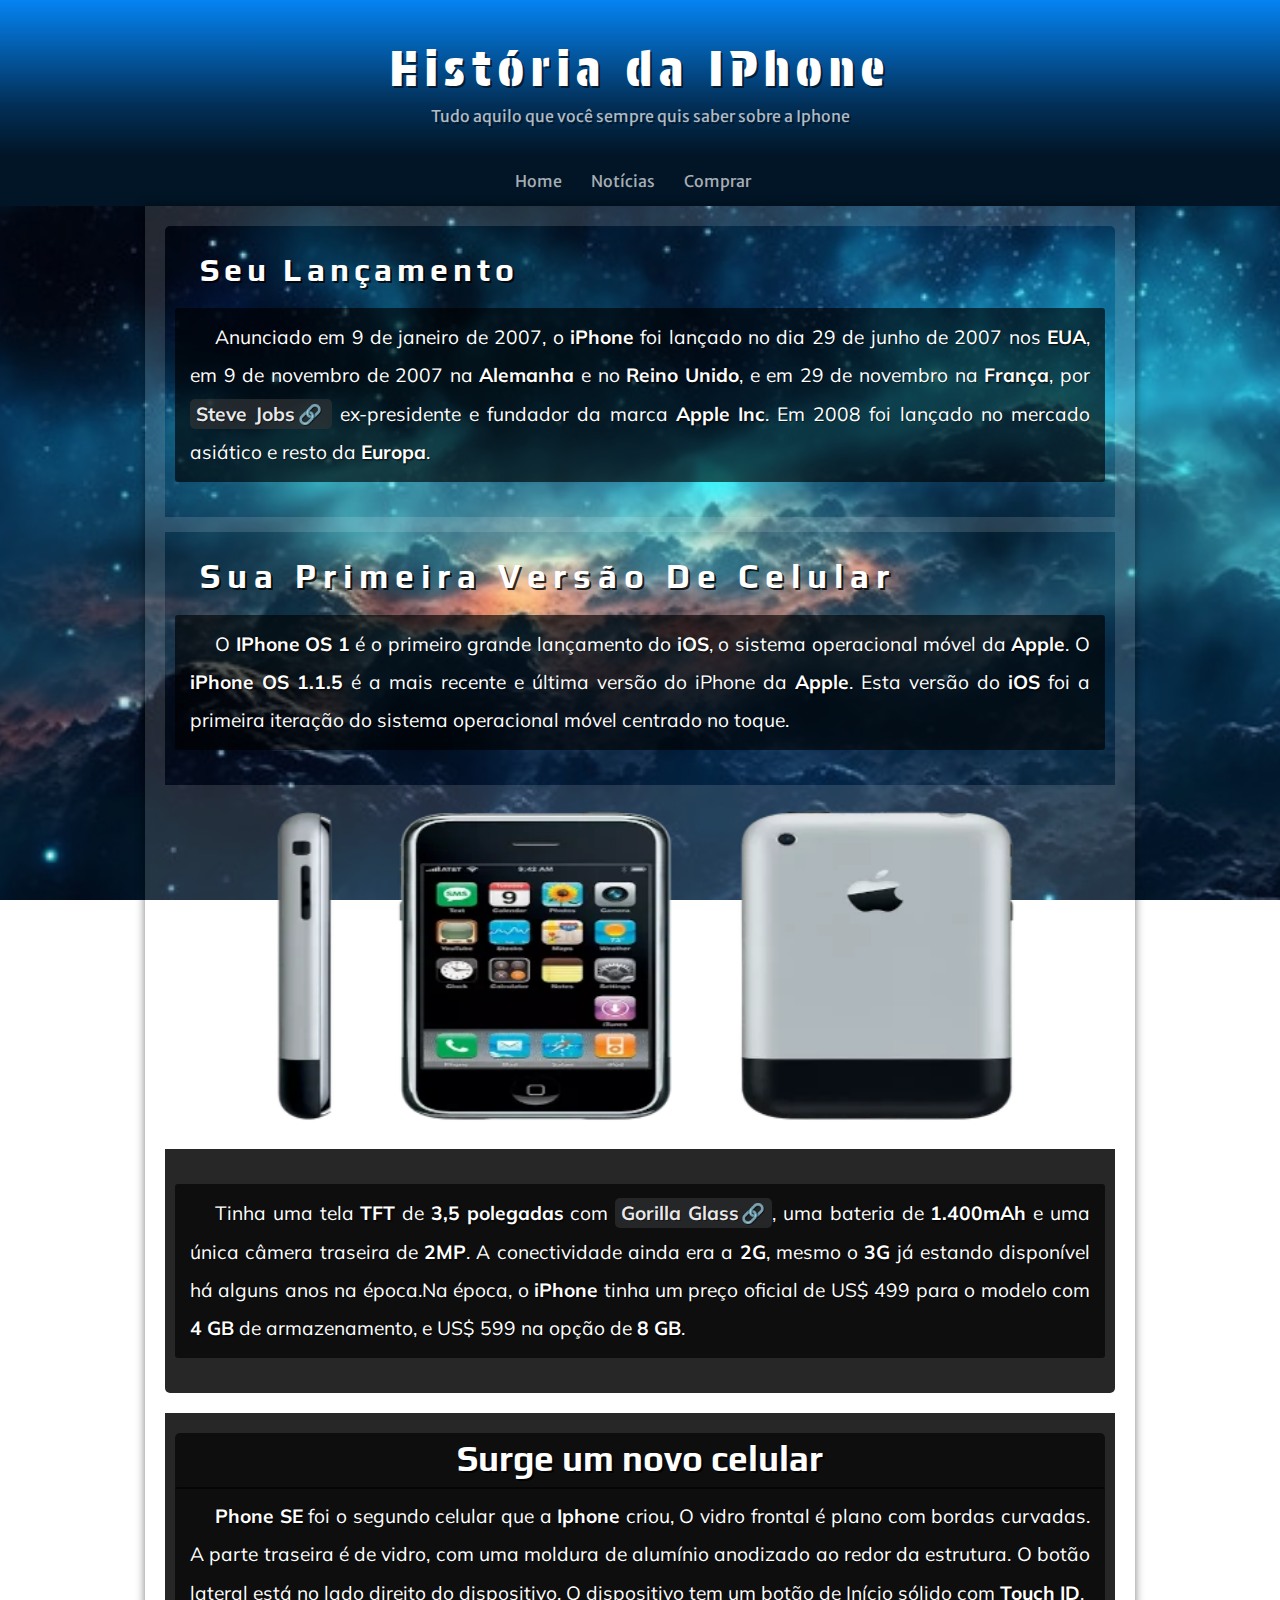
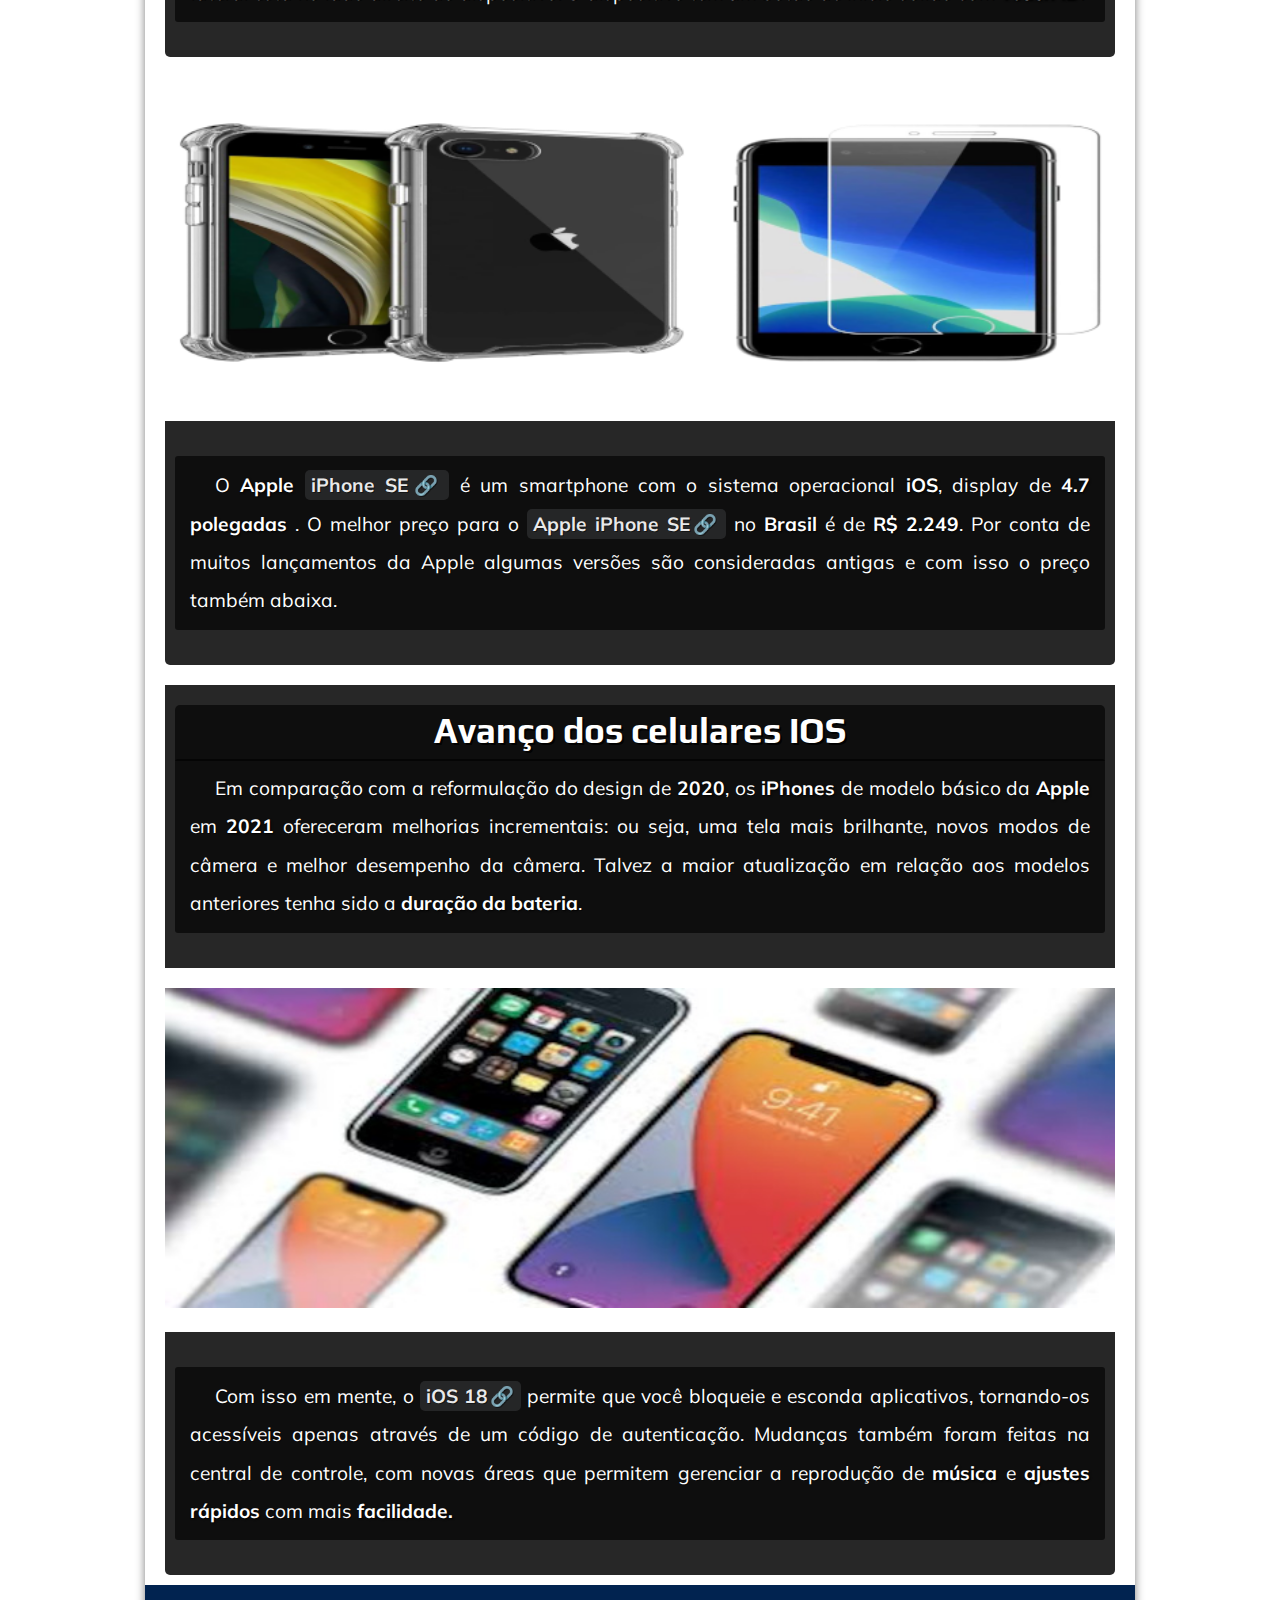
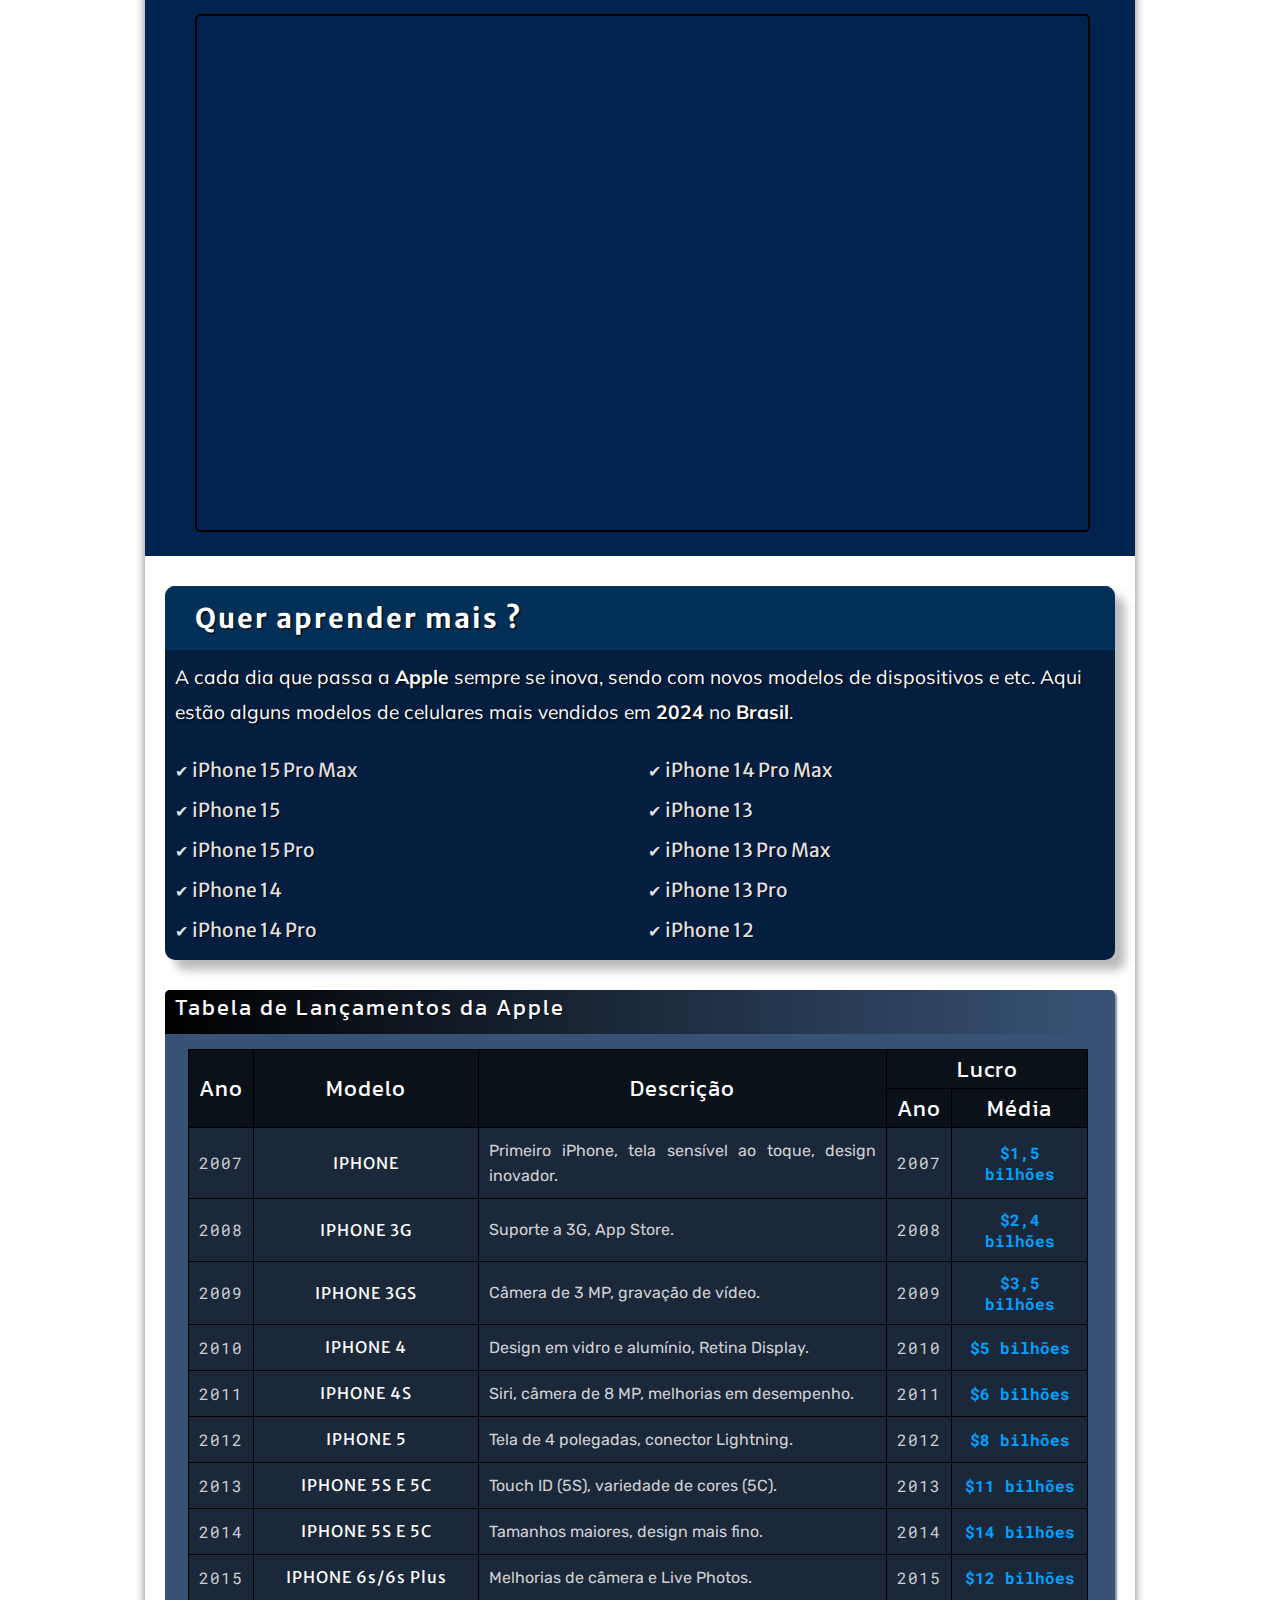
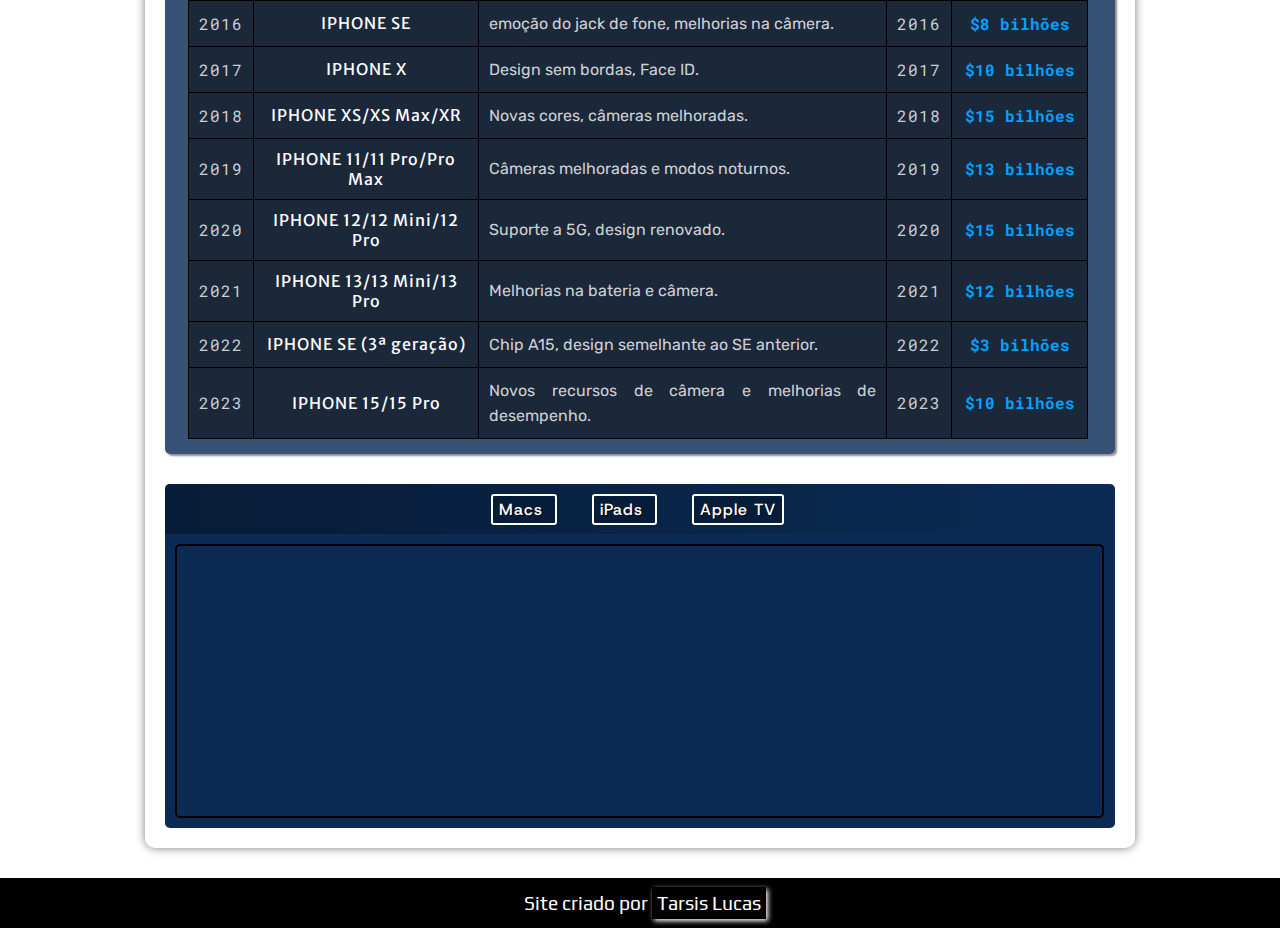
==== commit 381bae73: "Atualizando projeto para versão imprimida" ====
--- a/index.html
+++ b/index.html
@@ -5,8 +5,9 @@
     <meta name="viewport" content="width=device-width, initial-scale=1.0">
     <title>Iphone</title>
     <link rel="shortcut icon" href="imagens/icone.apple.png" type="image/x-icon">
-    <link rel="stylesheet" href="estilo-iphone.css">
-    <link rel="stylesheet" href="estilo-pagina-iframe.css">
+    <link rel="stylesheet" href="estilo-iphone.css" media="screen">
+    <link rel="stylesheet" href="estilo-pagina-iframe.css" media="screen">
+    <link rel="stylesheet" href="printer.css" media="print">
 </head>
 <body>
     <header>
@@ -250,7 +251,7 @@
                      
                  </div>
                     
-                <iframe name="frame" src=""  >
+                <iframe name="frame" src="" referrerpolicy="no-referrer" >
                     <p>Infelizmente seu navegador não é compatível</p>
                 </iframe>
 
--- a/estilo-iphone.css
+++ b/estilo-iphone.css
@@ -138,7 +138,6 @@
 strong:hover{
     transition-duration: 0.5s;
     color: rgb(75, 75, 75);
-    font-weight: normal;
 }
 
 a.externos:after{
@@ -477,16 +476,15 @@
 #link-footer{
     color: white;
     text-decoration: none;
-    transition-duration: 0.4s;
+    box-sizing: border-box;
+    padding: 5px;
+    box-shadow: 2px 2px 5px white;
 }
 
 #link-footer:hover{
     color: #ffffff;
-    padding: 5px;
-    background-color: #011777;
+    box-shadow: 2px 2px 10px white;
     border-radius: 5px;
-    border: 2px solid rgb(17, 0, 255);
-    letter-spacing: 1px;
-    font-weight: bold;
-    outline: 3px solid rgb(3, 0, 197);
+    border: 2px solid rgb(255, 255, 255);
+    transition: transform .3s border 2s;
 }--- a/estilo-pagina-iframe.css
+++ b/estilo-pagina-iframe.css
@@ -25,9 +25,8 @@
     border: 2px solid black;
     border-radius: 5px;
     width: 100%;
-    height: 300px;
+    min-height: 270px;
     margin: auto;
-
 }
 
 #header-links-iframes{
--- a/printer.css
+++ b/printer.css
@@ -0,0 +1,55 @@
+@charset "UTF-8";
+
+html{
+    font-family: 'Courier New', Courier, monospace;
+    line-height: 1.5;
+}
+
+header > h1{
+    color: black;
+    font-size: 2.5em;
+    text-align: center;
+    font-weight: bold;
+}
+
+header > p{
+    color: black;
+    font-size: 1.2em;
+    font-weight: 500;
+    text-align: center;
+    margin-top: -30px;
+    margin-bottom: 30px;
+}
+
+nav{
+    display: none;
+}
+
+.paragrafos > a{
+    color: black;
+    font-weight: bold;
+    text-decoration: none;
+}
+
+.videos{
+    display: none;
+}
+
+aside{
+    display: none;
+}
+
+#caixa-informação{
+    display: none;
+}
+
+iframe{
+    display: none;
+}
+
+#paragrafo-footer > a{
+    text-decoration: none;
+    color: black;
+    font-weight: bold;
+}
+
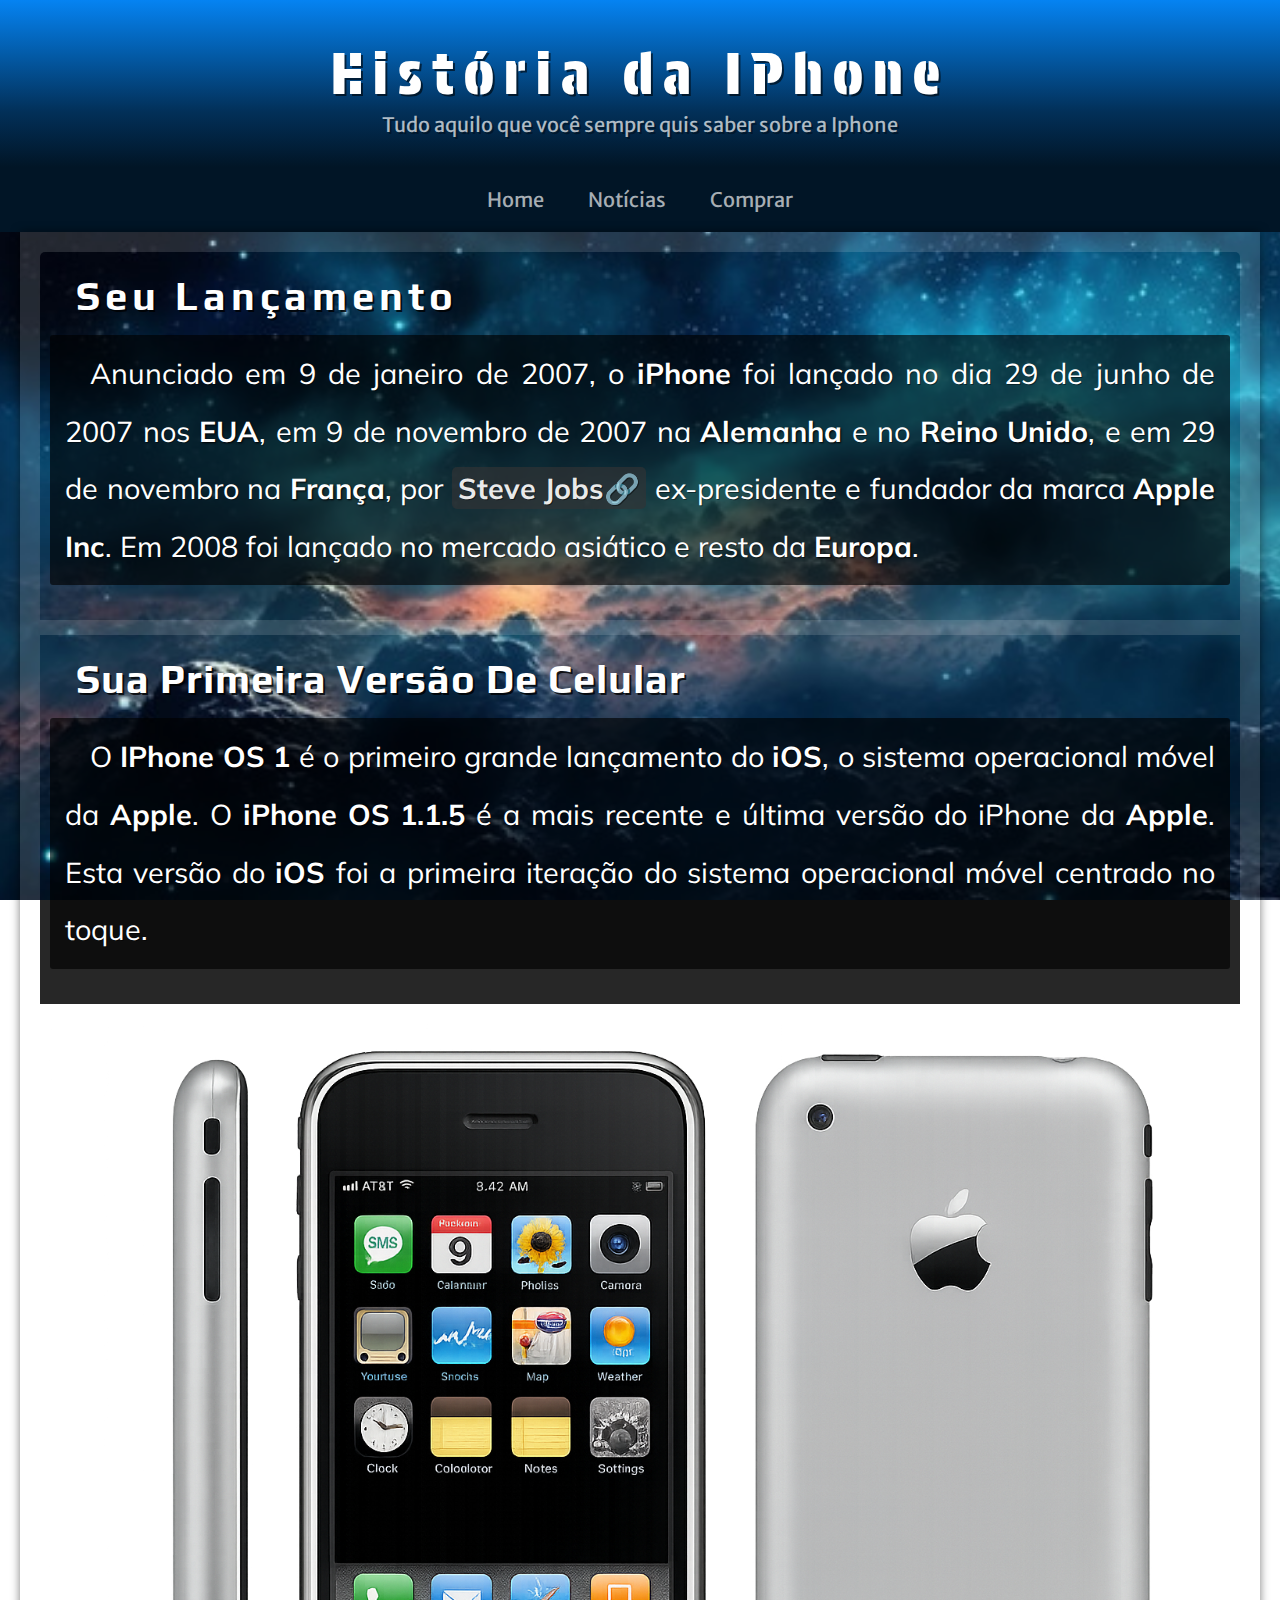
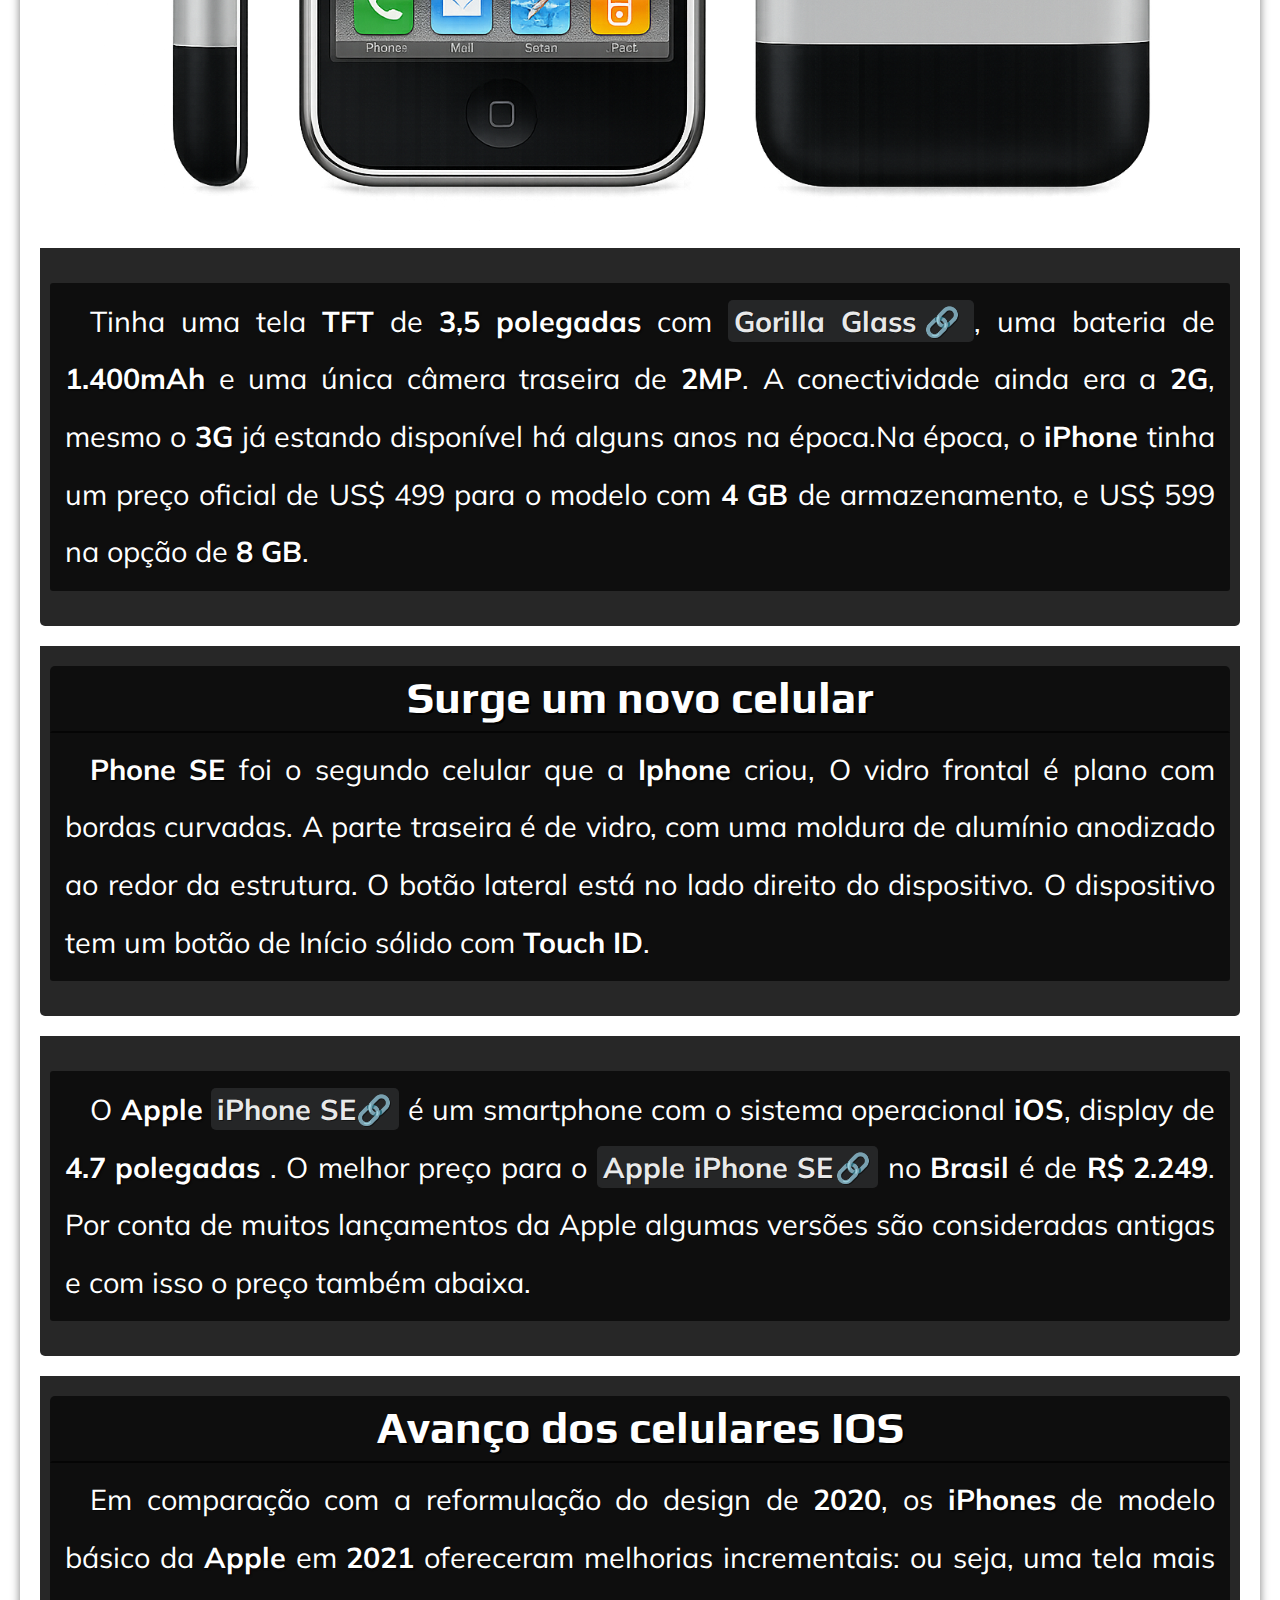
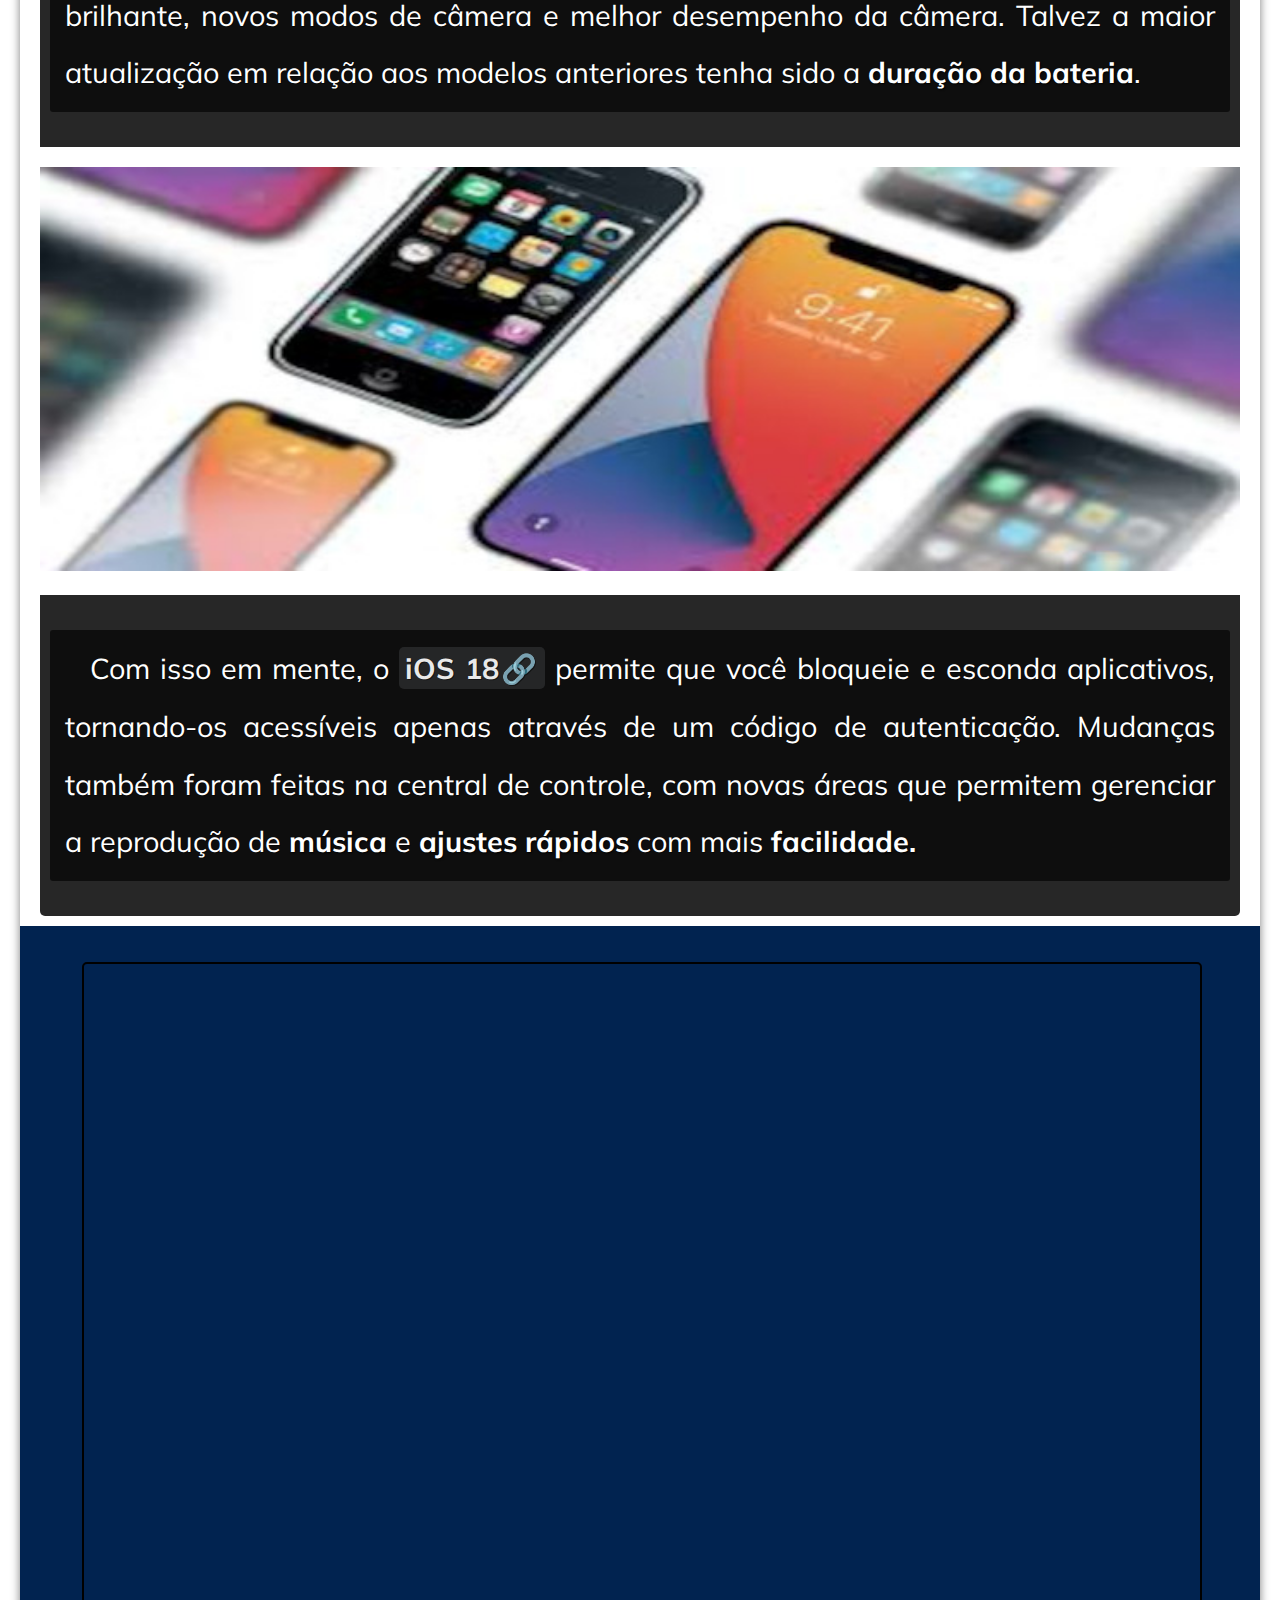
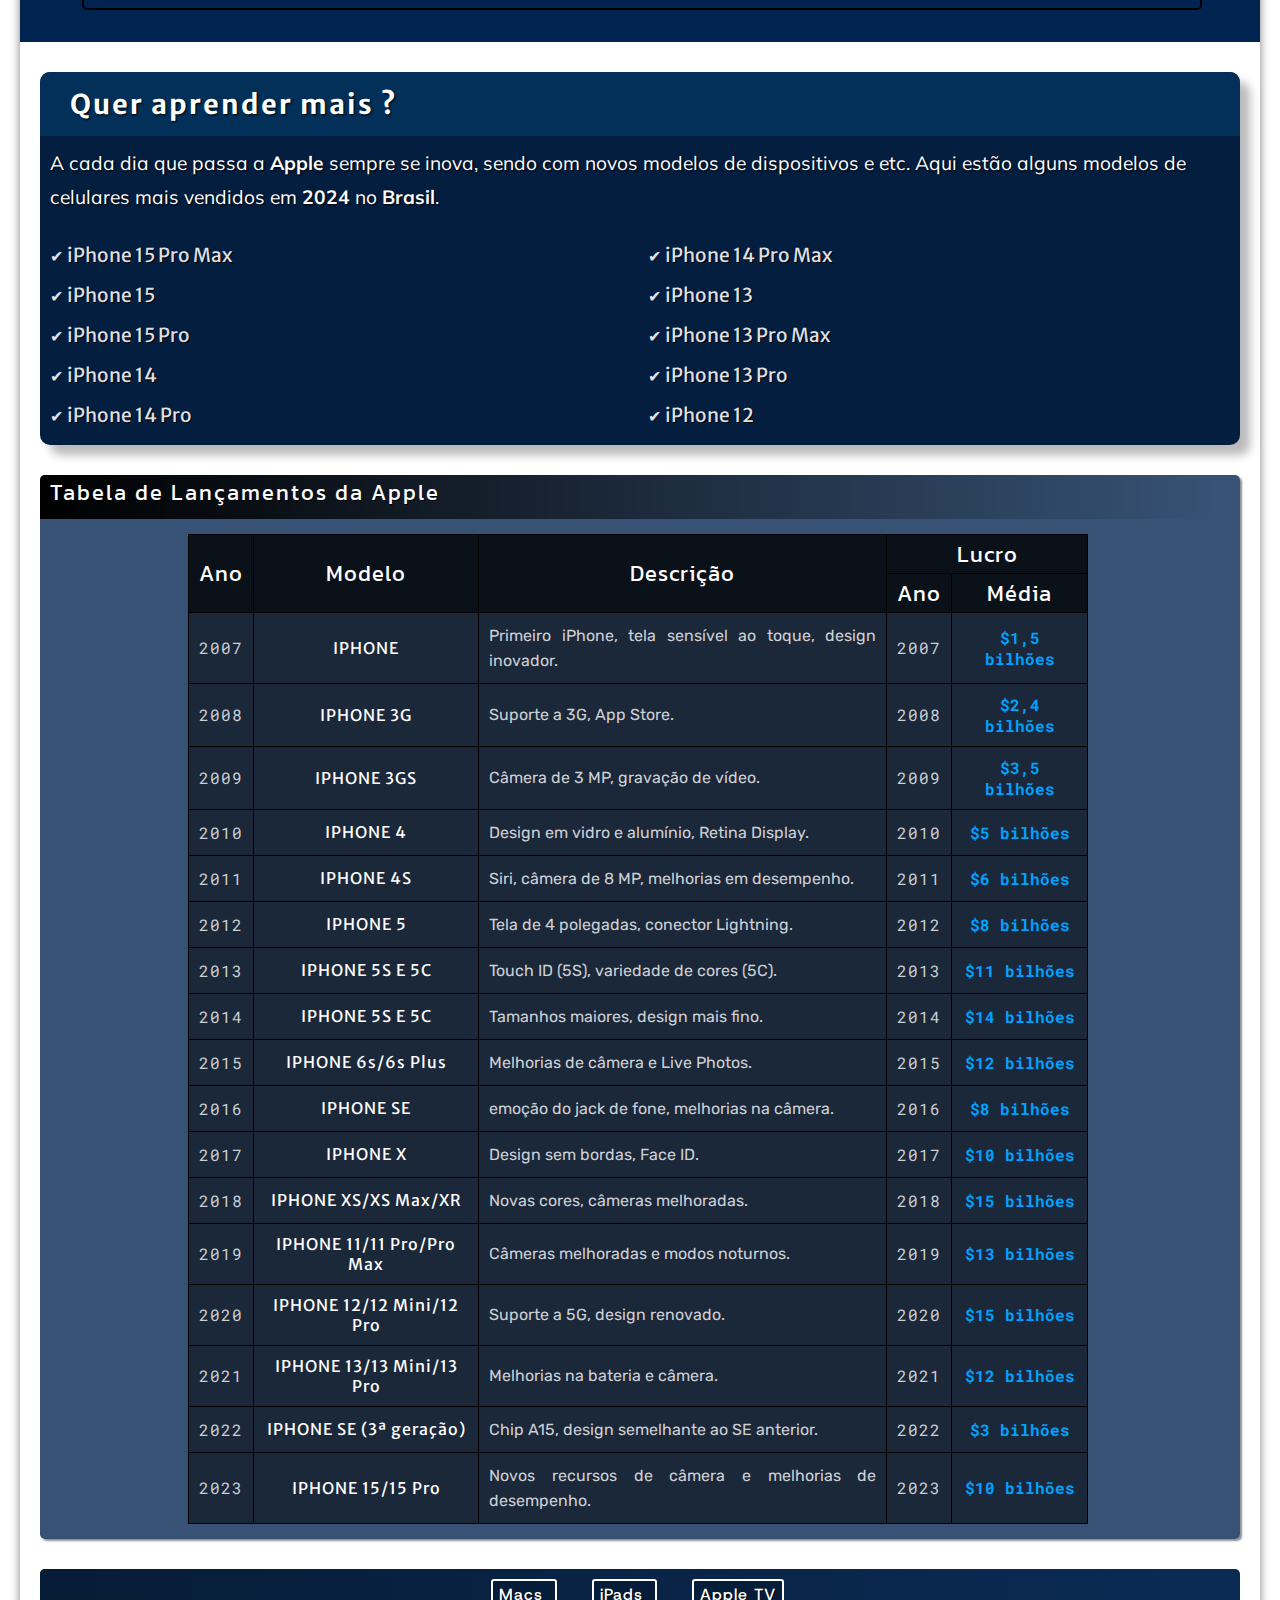
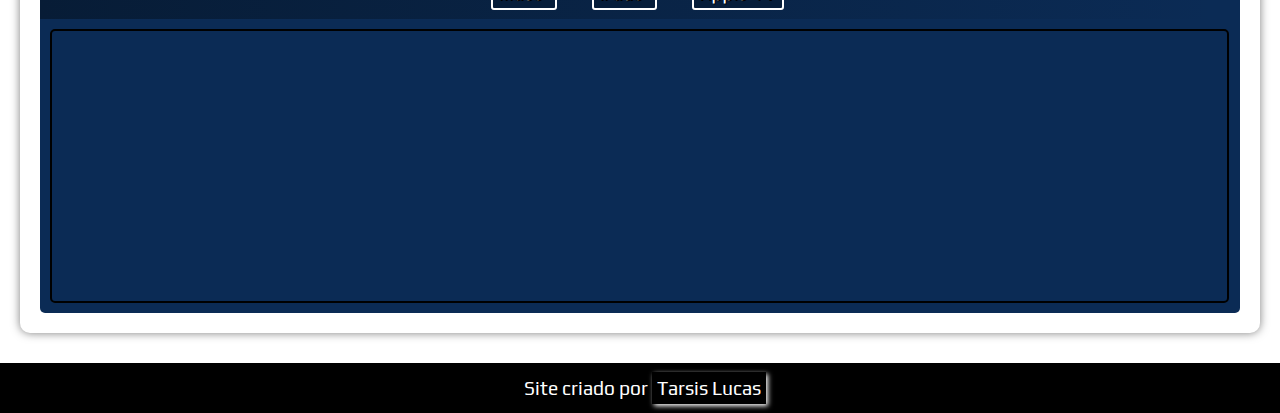
==== commit 41a0334d: "." ====
--- a/index.html
+++ b/index.html
@@ -3,11 +3,13 @@
 <head>
     <meta charset="UTF-8">
     <meta name="viewport" content="width=device-width, initial-scale=1.0">
-    <title>Iphone</title>
+    <title>Apple | Artigo</title>
+    <link rel="stylesheet" href="mediasqueries.css">
     <link rel="shortcut icon" href="imagens/icone.apple.png" type="image/x-icon">
-    <link rel="stylesheet" href="estilo-iphone.css" media="screen">
-    <link rel="stylesheet" href="estilo-pagina-iframe.css" media="screen">
-    <link rel="stylesheet" href="printer.css" media="print">
+    <link rel="stylesheet" href="mobile.css" media="screen">
+    <link rel="stylesheet" href="mediasqueries.css">
+    <link rel="stylesheet" href="iframe.css" media="screen">
+    
 </head>
 <body>
     <header>
@@ -34,8 +36,8 @@
         </section>
 
         <picture>
-            <source media="(max-width:670px )" srcset="imagens/celular.pequenaa.webp">
-            <img src="imagens/celular.grande.webp" alt="Primeiro celular">
+            <source media="(max-width:670px )" srcset="imagens/iphone-OS-pequena.png">
+            <img src="imagens/iphone-OS-grande.png" alt="Primeiro celular">
         </picture>
 
         <section class="imagens" id="img003">
@@ -44,15 +46,12 @@
 
         <section class="imagens" id="img004">
 
-            <h1 id="titulo-com-imagem">Surge um novo celular</h1>
+            <h1 id="terceiro-titulo-h1">Surge um novo celular</h1>
 
             <p class="paragrafos"> <strong>Phone SE </strong>foi o segundo celular que a <strong>Iphone</strong> criou, O vidro frontal é plano com bordas curvadas. A parte traseira é de vidro, com uma moldura de alumínio anodizado ao redor da estrutura. O botão lateral está no lado direito do dispositivo. O dispositivo tem um botão de Início sólido com <strong>Touch ID</strong>. </p>
         </section>
 
-        <picture>
-            <source media="(max-width:670px )" srcset="imagens/iphone.se.pequena.png">
-            <img src="imagens/iphone.se.grande.png" alt="Primeiro celular">
-        </picture>
+        
 
         <section class="imagens" id="img005">
             <p class="paragrafos">O <strong>Apple</strong> <a href="https://www.apple.com/br/iphone-se/" target="_blank" class="externos">iPhone SE</a> é um smartphone com o sistema operacional <strong>iOS</strong>, display de <strong>4.7 polegadas</strong> . O melhor preço para o <a href="https://www.apple.com/br/iphone-se/" target="_blank" class="externos">Apple iPhone SE</a> no <strong>Brasil</strong> é de <strong>R$ 2.249</strong>. Por conta de muitos lançamentos da Apple algumas versões são consideradas antigas e com isso o preço também abaixa.</p>
@@ -60,7 +59,7 @@
 
         <section class="imagens" id="img006"> 
 
-            <h1 id="titulo-com-imagem">Avanço dos celulares IOS</h1>
+            <h1 id="quarto-titulo-h1">Avanço dos celulares IOS</h1>
             
             <p class="paragrafos">Em comparação com a reformulação do design de <strong>2020</strong>, os <strong>iPhones</strong> de modelo básico da <strong>Apple</strong> em <strong>2021</strong> ofereceram melhorias incrementais: ou seja, uma tela mais brilhante, novos modos de câmera e melhor desempenho da câmera. Talvez a maior atualização em relação aos modelos anteriores tenha sido a <strong>duração da bateria</strong>.</p>
         </section>
--- a/mediasqueries.css
+++ b/mediasqueries.css
@@ -0,0 +1,140 @@
+@charset "UFT-8"; @import url(fonts.css);
+
+:root{
+    --cor1:#05F2F2;
+    --cor2:#0583F2;
+    --cor3:#035AA6;
+    --cor4:#023059;
+    --cor5:#011526;
+
+    --fonte-padrao:"Mulish", sans-serif;
+    --fonte-destaque: "Play", sans-serif;
+    --fonte-titulo:"Merriweather Sans", sans-serif;
+    --fonte-titulo-header:"Protest Guerrilla", sans-serif;
+    --fonte-titulo-tabela:"Kanit", sans-serif;
+    --fonte-numeros-tabela:"Roboto Mono", monospace;
+    --fonte-texto-tabela:"Rubik", sans-serif;
+}
+
+@media print{
+    html{
+        font-family: 'Courier New', Courier, monospace;
+        line-height: 1.5;
+    }
+    
+    header > h1{
+        color: black;
+        font-size: 2.5em;
+        text-align: center;
+        font-weight: bold;
+    }
+    
+    header > p{
+        color: black;
+        font-size: 1.2em;
+        font-weight: 500;
+        text-align: center;
+        margin-top: -30px;
+        margin-bottom: 30px;
+    }
+    
+    nav{
+        display: none;
+    }
+    
+    .paragrafos > a{
+        color: black;
+        font-weight: bold;
+        text-decoration: none;
+    }
+    
+    .videos{
+        display: none;
+    }
+    
+    aside{
+        display: none;
+    }
+    
+    #caixa-informação{
+        display: none;
+    }
+    
+    iframe{
+        display: none;
+    }
+    
+    #paragrafo-footer > a{
+        text-decoration: none;
+        color: black;
+        font-weight: bold;
+    }
+
+}
+
+@media screen and (min-widht:481px) and (max-width:768px){
+       
+}
+
+@media screen and (min-width:769px) and (max-width:1400px){
+
+    header > h1{
+        font-size: 3.5em;
+        letter-spacing: 10px;
+    }
+
+    header > p{
+        font-size: 20px;
+    }
+
+    nav{
+        padding: 20px;
+    }
+
+    nav > a{
+        font-size: 20px;
+        margin: 15px;
+    }
+
+    main{
+        width: 100%;
+    }
+
+    main a:hover{
+        transition-duration: 0.5s;
+        color: #000000;
+        background-color: white;
+        text-shadow: 1px 1px 1px black;
+        box-shadow: 2px 5px 0px black;
+    }
+
+    .paragrafos{
+        font-size: 1.8em;
+    }
+
+    strong:hover{
+        transition-duration: 0.5s;
+        color: rgb(75, 75, 75);
+    }
+
+    section.imagens > .primeiro-titulo-h1{
+        font-size: 2.5em;
+        text-indent: 25px;
+        letter-spacing: 5px;
+    }
+
+    section.imagens > .segundo-titulo-h2{
+        font-size: 2.5em;
+        letter-spacing: 1px;
+        text-indent: 25px;
+    }
+
+    #terceiro-titulo-h1{
+        font-size: 2.8em;
+    }
+
+    #quarto-titulo-h1{
+        font-size: 2.8em;
+    }
+   
+}--- a/mobile.css
+++ b/mobile.css
@@ -0,0 +1,491 @@
+@import url(fonts.css);
+
+*{
+    padding: 0px;
+    margin: 0px;
+}
+
+body{
+    background-image: url(imagens/universo.fundo.jpg);
+    background-position: center center;
+    background-repeat: no-repeat;
+    background-attachment: fixed;
+    background-size: cover;
+}
+
+:root{
+    --cor1:#05F2F2;
+    --cor2:#0583F2;
+    --cor3:#035AA6;
+    --cor4:#023059;
+    --cor5:#011526;
+
+    --fonte-padrao:"Mulish", sans-serif;
+    --fonte-destaque: "Play", sans-serif;
+    --fonte-titulo:"Merriweather Sans", sans-serif;
+    --fonte-titulo-header:"Protest Guerrilla", sans-serif;
+    --fonte-titulo-tabela:"Kanit", sans-serif;
+    --fonte-numeros-tabela:"Roboto Mono", monospace;
+    --fonte-texto-tabela:"Rubik", sans-serif;
+}
+
+header{
+    background-image: linear-gradient(to bottom, var(--cor2), var(--cor3), var(--cor4), var(--cor5) );
+    min-height: 100px;
+    text-align: center;
+    padding-top: 40px;
+    width: 100%;
+}
+
+header > h1{
+    color: rgb(255, 255, 255);
+    font-weight: normal;
+    font-family: var(--fonte-titulo-header);
+    font-size: 2em;
+    margin-bottom: 5px;
+    text-shadow: 2px 2px 0px rgba(0, 0, 0, 0.589);
+    letter-spacing: 2px;
+}
+
+header p{
+    color: rgba(255, 255, 255, 0.685);
+    font-family:var(--fonte-titulo);
+    font-size: 16px;
+    max-width: 600px;
+    padding-left: 10px;
+    padding-right: 10px;
+    margin: auto;
+    padding-bottom: 30px;
+    text-shadow:2px 2px 0px rgba(0, 0, 0, 0.363) ;
+}
+
+nav{
+    background-color: var(--cor5);
+    text-align: center;
+    padding: 15px;
+}
+
+nav > a{
+    font-weight: normal;
+    text-decoration: none;
+    color: rgba(255, 255, 255, 0.671);
+    margin: 10px;
+    transition-duration: 0.5s;
+    padding: 5px;
+    font-size: 17px;
+    font-family: var(--fonte-titulo);
+    border-radius: 10px;
+}
+
+nav > a:hover{
+    background-color: #0583f2d5;
+    color: #000000;
+    text-shadow: 1px 1px 0px rgba(0, 0, 0, 0.459);
+    padding: 7px;
+    letter-spacing: 1px;
+    font-weight: bold;
+}
+
+main{
+    background-color: rgba(255, 255, 255, 0.137);
+    max-width: 1200px;
+    margin-bottom: 30px;
+    margin: auto;
+    padding: 20px;
+    border-bottom-left-radius: 10px;
+    border-bottom-right-radius: 10px;
+    box-shadow: 0px 0px 10px rgba(0, 0, 0, 0.514);
+}
+
+main img{
+    width: 100%;
+    margin-top: 20px;
+}
+
+main img.pequena{
+    max-width: 350px;
+    display: block;
+    margin: auto;
+    border-radius: 5px;
+}
+
+main a{
+    text-decoration: none;
+    font-weight: bold;
+    color:rgba(255, 255, 255, 0.904);
+    background-color: #323435a9;
+    border-radius: 5px;
+    padding-left: 6px;
+    padding-right: 6px;
+    padding-top: 3px;
+    padding-bottom: 3px;
+}
+
+strong{
+    color: white;
+    font-weight: bold;
+    text-shadow: 1px 1px 2px rgb(0, 0, 0);
+}
+
+a.externos:after{
+    content: '\1F517';
+}
+
+.paragrafos{
+    margin: 15px 0px;
+    text-align: justify;
+    text-indent: 25px;
+    line-height: 2em;
+    font-size: 1em;
+    font-family:var(--fonte-padrao);
+    text-shadow: 1px 1px 0px rgba(0, 0, 0, 0.452);
+    display: inline-block;
+    padding-left: 15px;
+    padding-right: 15px;
+    padding-top: 10px;
+    padding-bottom: 10px;
+    color: rgb(255, 255, 255);
+    background-color: rgba(0, 0, 0, 0.637);
+    border-radius: 3px;
+}
+
+.primeiro-titulo-h1{
+    font-family: var(--fonte-destaque);
+    font-size: 1.3em;
+    text-shadow: 2px 2px 0px rgba(0, 0, 0, 0.781);
+    text-indent: 20px;
+    color: #ffffff;
+    padding: 1px;
+}
+
+.segundo-titulo-h2{
+    font-family: var(--fonte-destaque);
+    font-size: 1.1em;
+    text-shadow: 2px 2px 0px rgba(0, 0, 0, 0.781);
+    color: #ffffff;
+    text-indent: 20px;
+    padding: 1px;
+    letter-spacing: 1px;
+    text-align: justify;
+}
+
+#terceiro-titulo-h1{
+    font-family: var(--fonte-destaque);
+    font-size: 1.8em;
+    text-shadow: 2px 2px 0px rgba(0, 0, 0, 0.849);
+    color: #ffffff;
+    text-align: center;
+    padding-top: 5px;
+    padding-bottom: 10px;
+    text-decoration: none;
+    background-color: rgba(0, 0, 0, 0.637);
+    border-top-left-radius: 5px;
+    border-top-right-radius: 5px;
+    margin-bottom: -17px;
+}
+
+#quarto-titulo-h1{
+    font-family: var(--fonte-destaque);
+    font-size: 1.8em;
+    text-shadow: 2px 2px 0px rgba(0, 0, 0, 0.849);
+    color: #ffffff;
+    text-align: center;
+    padding-top: 5px;
+    padding-bottom: 10px;
+    text-decoration: none;
+    background-color: rgba(0, 0, 0, 0.637);
+    border-top-left-radius: 5px;
+    border-top-right-radius: 5px;
+    margin-bottom: -17px;
+}
+
+.com-imagem{
+    background-image: url(imagens/universo.fundo.jpg);
+    background-position: bottom right;
+    background-repeat: no-repeat;
+    background-attachment: fixed;
+    background-size: cover;
+    border-radius: 10px;
+    margin-top: 20px;
+}
+
+section.imagens{
+    background-color: rgb(39, 39, 39);
+    padding-top: 20px;
+    padding-bottom: 20px;
+    padding-left: 10px;
+    padding-right: 10px;
+}
+
+section#img001{
+    background-image: url(imagens/universo.fundo.jpg);
+    background-position: center top;
+    background-repeat: no-repeat;
+    background-attachment: fixed;
+    background-size: cover;
+    border-top-left-radius: 5px;
+    border-top-right-radius: 5px;
+}
+
+section#img002{
+    background-image: url(imagens/universo.fundo.jpg);
+    background-position: center center;
+    background-repeat: no-repeat;
+    background-attachment: fixed;
+    background-size: cover;
+    margin-top: 15px;
+}
+
+section#img003{
+    background-image: url(imagens/universo.fundo.jpg);
+    background-position: center bottom;
+    background-repeat: no-repeat;
+    background-attachment: fixed;
+    background-size: cover;
+    margin-top: 20px;
+    border-bottom-right-radius:5px ;
+    border-bottom-left-radius: 5px;
+}
+
+section#img004{
+    background-image: url(imagens/universo.fundo.jpg);
+    background-position: bottom right;
+    background-repeat: no-repeat;
+    background-attachment: fixed;
+    background-size: cover;
+    margin-top: 20px;
+    border-bottom-right-radius:5px ;
+    border-bottom-left-radius: 5px;
+}
+
+section#img005{
+    background-image: url(imagens/universo.fundo.jpg);
+    background-position: bottom bottom;
+    background-repeat: no-repeat;
+    background-attachment: fixed;
+    background-size: cover;
+    margin-top: 20px;
+    border-bottom-right-radius:5px ;
+    border-bottom-left-radius: 5px;
+}
+
+section#img006{
+    background-image: url(imagens/universo.fundo.jpg);
+    background-position: bottom left;
+    background-repeat: no-repeat;
+    background-attachment: fixed;
+    background-size: cover;
+    margin-top: 20px;
+}
+
+section#img007{
+    background-image: url(imagens/universo.fundo.jpg);
+    background-position: left bottom;
+    background-repeat: no-repeat;
+    background-attachment: fixed;
+    background-size: cover;
+    border-bottom-right-radius:5px ;
+    border-bottom-left-radius: 5px;
+    margin-top: 20px;
+}
+
+div.videos{
+    position: relative;
+    background-color: #012350;
+    margin: 0px -20px 30px -20px;
+    padding: 20px;
+    padding-bottom:58% ;
+    margin-top: 10px;
+}
+
+div.videos > iframe{
+    position: absolute;
+    top:5% ;
+    left:5% ;
+    width:90% ;
+    height: 90%;
+}
+
+aside{
+    background-color: #041E40;
+    padding: 10px;
+    border-radius: 10px;
+    box-shadow: 10px 10px 10px rgba(0, 0, 0, 0.274);
+}
+
+.paragrafo-aside{
+    color: white;
+    line-height: 1.8em;
+    font-family: var(--fonte-padrao);
+    font-size: 1.2em;
+    margin-bottom: 20px;
+    margin-top: 10px;
+    text-shadow: 1px 1px 2px black;
+}
+
+aside > ul{
+    list-style-position: inside;
+    list-style-type: '\2714';
+    columns: 2;
+    color: rgba(255, 255, 255, 0.884);
+}
+
+aside > h3{
+    background-color: var(--cor4);
+    color: white;
+    font-size: 1.7em;
+    padding-left: 30px;
+    padding-top: 15px;
+    padding-bottom: 15px;
+    margin: -10px -10px 0px -10px;
+    border-radius: 10px 10px 0px 0px;
+    font-family: var(--fonte-titulo);
+    text-shadow: 1px 1px 2px rgb(0, 0, 0);
+    letter-spacing: 2px;
+}
+
+abbr{
+    text-decoration: none;
+    font-size: 1.2em;
+    text-shadow: 1px 1px 0px rgb(0, 0, 0);
+    line-height: 40px;
+    font-family: var(--fonte-titulo);
+}
+
+abbr:hover{
+    transition-duration: 0.4s;
+    text-shadow: 1px 1px 0px  rgb(0, 0, 0);
+    background-color: #000a16;
+    padding: 7px;
+    border-radius: 5px;
+    margin-left: 5px;
+    box-shadow: 1px 1px 2px rgb(255, 255, 255);
+}
+
+#titulo-tabela{
+    background-image: linear-gradient(to right, black,  transparent);
+    color:white ;
+    font-size: 1.4em;
+    text-shadow: 1px 1px 0px rgba(0, 0, 0, 0.699);
+    font-family: var(--fonte-titulo-tabela);
+    font-weight: normal;
+    letter-spacing: 2px;
+    text-align: left;
+    margin-right: 10px;
+    margin-left: -6px;
+    margin-top: -10px;
+    border-top-left-radius: 5px;
+    padding: 10px;
+}
+
+table{
+    border-collapse: collapse;
+    max-width: 900px;
+    min-width: 420px;
+    margin: auto;
+    margin-top: 15px;
+}
+
+#div-table{
+    overflow-x: auto;
+    background-color: #012350c9;
+    margin-top: 30px;
+    border-radius: 5px;
+    box-shadow: 2px 2px 2px rgba(0, 0, 0, 0.445);
+    padding-left: 6px;
+    padding-right: 10px;
+    padding-bottom: 15px;
+}
+
+th{
+    background-color: rgba(0, 0, 0, 0.788);
+    font-size: 1.4em;
+    border: 0.3px solid black;
+    padding-top: 2px;
+    padding-bottom: 2px;
+    padding-left: 5px;
+    padding-right: 5px;
+    color: white;
+    font-family: var(--fonte-titulo-tabela);
+    font-weight: normal;
+    letter-spacing: 1px;
+    text-align: center;
+}
+
+td{
+    background-color: rgba(0, 0, 0, 0.507);
+    color: rgba(255, 255, 255, 0.822);
+    border: 0.3px solid black;
+    padding: 10px;
+}
+
+.numeros-tabela{
+    font-family: var(--fonte-numeros-tabela);
+    letter-spacing: 1px;
+    text-align: center;
+    color: rgba(255, 255, 255, 0.781);
+}
+
+.numeros-tabela:hover{
+    color: rgba(0, 0, 0, 0.836);
+}
+
+.nomes-modelos{
+    font-family: var(--fonte-titulo);
+    letter-spacing: 1px;
+    text-align: center;
+    color: white;
+}
+
+.nomes-modelos:hover{
+    color: #035AA6;
+    text-shadow: 1px 1px 0px rgb(0, 0, 0);
+    transition-duration: 0.2s;
+}
+
+.média-numero{
+    color: rgb(0, 162, 255);
+    font-weight: bold;
+    font-family: var(--fonte-numeros-tabela);
+    text-align: center;
+}
+
+.texto-tabela{
+    font-family: var(--fonte-texto-tabela);
+    color: rgba(255, 255, 255, 0.795);
+    line-height: 25px;
+    text-align: justify;
+}
+
+footer{
+    width: 100%;
+    font-family: var(--fonte-destaque);
+    background-color: #000000;
+    color: white;
+    text-align: center;
+    margin-top: 30px;
+}
+
+#paragrafo-footer{
+    margin-left:10px ;
+    padding-top: 10px;
+    padding-bottom: 10px;
+    font-size: 1.2em;
+    line-height: 30px;
+}
+
+#link-footer{
+    color: white;
+    text-decoration: none;
+    box-sizing: border-box;
+    padding: 5px;
+    box-shadow: 2px 2px 5px white;
+}
+
+#link-footer:hover{
+    color: #ffffff;
+    box-shadow: 2px 2px 10px white;
+    border-radius: 5px;
+    border: 2px solid rgb(255, 255, 255);
+    transition: transform .3s border 2s;
+}--- a/mediasqueries.css
+++ b/mediasqueries.css
@@ -0,0 +1,140 @@
+@charset "UFT-8"; @import url(fonts.css);
+
+:root{
+    --cor1:#05F2F2;
+    --cor2:#0583F2;
+    --cor3:#035AA6;
+    --cor4:#023059;
+    --cor5:#011526;
+
+    --fonte-padrao:"Mulish", sans-serif;
+    --fonte-destaque: "Play", sans-serif;
+    --fonte-titulo:"Merriweather Sans", sans-serif;
+    --fonte-titulo-header:"Protest Guerrilla", sans-serif;
+    --fonte-titulo-tabela:"Kanit", sans-serif;
+    --fonte-numeros-tabela:"Roboto Mono", monospace;
+    --fonte-texto-tabela:"Rubik", sans-serif;
+}
+
+@media print{
+    html{
+        font-family: 'Courier New', Courier, monospace;
+        line-height: 1.5;
+    }
+    
+    header > h1{
+        color: black;
+        font-size: 2.5em;
+        text-align: center;
+        font-weight: bold;
+    }
+    
+    header > p{
+        color: black;
+        font-size: 1.2em;
+        font-weight: 500;
+        text-align: center;
+        margin-top: -30px;
+        margin-bottom: 30px;
+    }
+    
+    nav{
+        display: none;
+    }
+    
+    .paragrafos > a{
+        color: black;
+        font-weight: bold;
+        text-decoration: none;
+    }
+    
+    .videos{
+        display: none;
+    }
+    
+    aside{
+        display: none;
+    }
+    
+    #caixa-informação{
+        display: none;
+    }
+    
+    iframe{
+        display: none;
+    }
+    
+    #paragrafo-footer > a{
+        text-decoration: none;
+        color: black;
+        font-weight: bold;
+    }
+
+}
+
+@media screen and (min-widht:481px) and (max-width:768px){
+       
+}
+
+@media screen and (min-width:769px) and (max-width:1400px){
+
+    header > h1{
+        font-size: 3.5em;
+        letter-spacing: 10px;
+    }
+
+    header > p{
+        font-size: 20px;
+    }
+
+    nav{
+        padding: 20px;
+    }
+
+    nav > a{
+        font-size: 20px;
+        margin: 15px;
+    }
+
+    main{
+        width: 100%;
+    }
+
+    main a:hover{
+        transition-duration: 0.5s;
+        color: #000000;
+        background-color: white;
+        text-shadow: 1px 1px 1px black;
+        box-shadow: 2px 5px 0px black;
+    }
+
+    .paragrafos{
+        font-size: 1.8em;
+    }
+
+    strong:hover{
+        transition-duration: 0.5s;
+        color: rgb(75, 75, 75);
+    }
+
+    section.imagens > .primeiro-titulo-h1{
+        font-size: 2.5em;
+        text-indent: 25px;
+        letter-spacing: 5px;
+    }
+
+    section.imagens > .segundo-titulo-h2{
+        font-size: 2.5em;
+        letter-spacing: 1px;
+        text-indent: 25px;
+    }
+
+    #terceiro-titulo-h1{
+        font-size: 2.8em;
+    }
+
+    #quarto-titulo-h1{
+        font-size: 2.8em;
+    }
+   
+}--- a/iframe.css
+++ b/iframe.css
@@ -0,0 +1,73 @@
+@import url('https://fonts.googleapis.com/css2?family=Exo+2:ital,wght@0,100..900;1,100..900&family=Host+Grotesk:ital,wght@0,300..800;1,300..800&family=Inter:ital,opsz,wght@0,14..32,100..900;1,14..32,100..900&family=Noto+Serif+Oriya:wght@400..700&family=Nunito+Sans:ital,opsz,wght@0,6..12,200..1000;1,6..12,200..1000&family=Open+Sans:ital,wght@0,300..800;1,300..800&family=Oxygen:wght@300;400;700&family=Ubuntu:ital,wght@0,300;0,400;0,500;0,700;1,300;1,400;1,500;1,700&display=swap');
+
+:root{
+    --fonte-texto-links:"Host Grotesk", sans-serif;
+}
+
+
+*{
+    padding: 0px;
+    margin: 0px;
+}
+
+#caixa-informação{
+    background-color: #0B2B55;
+    margin-top: 30px;
+    border-radius: 5px;
+    padding-top: 10px;
+    padding-bottom: 10px;
+    padding-right: 15px;
+    padding-left: 10px;
+}
+
+iframe{
+    display: block;
+    border: 2px solid black;
+    border-radius: 5px;
+    width: 100%;
+    min-height: 270px;
+    margin: auto;
+}
+
+#header-links-iframes{
+    padding-bottom: 5px;
+    padding-top: 15px;
+    background-image: linear-gradient(to right, #071c36,  transparent);
+    margin-left: -10px;
+    margin-top: -10px;
+    border-top-left-radius: 5px;
+    border-top-right-radius: 5px;
+    margin-bottom: 10px;
+    width: 100%;
+    height: 30px;
+    text-align: center;
+}
+
+#header-links-iframes > a{
+    text-decoration: none;
+    color: rgb(255, 255, 255);
+    text-shadow: 1px 1px 0px rgb(0, 0, 0);
+    background-color: #061d3a;
+    border-radius: 3px;
+    font-family: var(--fonte-texto-links);
+    font-weight: 500;
+    letter-spacing: 1px;
+    border: 2px solid white;
+}
+
+#header-links-iframes > a:hover{
+    transition-duration: 0,7s;
+    color: #000000;
+    border: 2px solid rgb(0, 0, 0);
+    background-color: white;
+    text-shadow: 0px 0px 0px black;
+    box-shadow: 0px 0px 0px black;
+}
+
+.links-iframes{
+    margin-right: 35px;
+}
+
+.links-iframess{
+    margin-right: -20px;
+}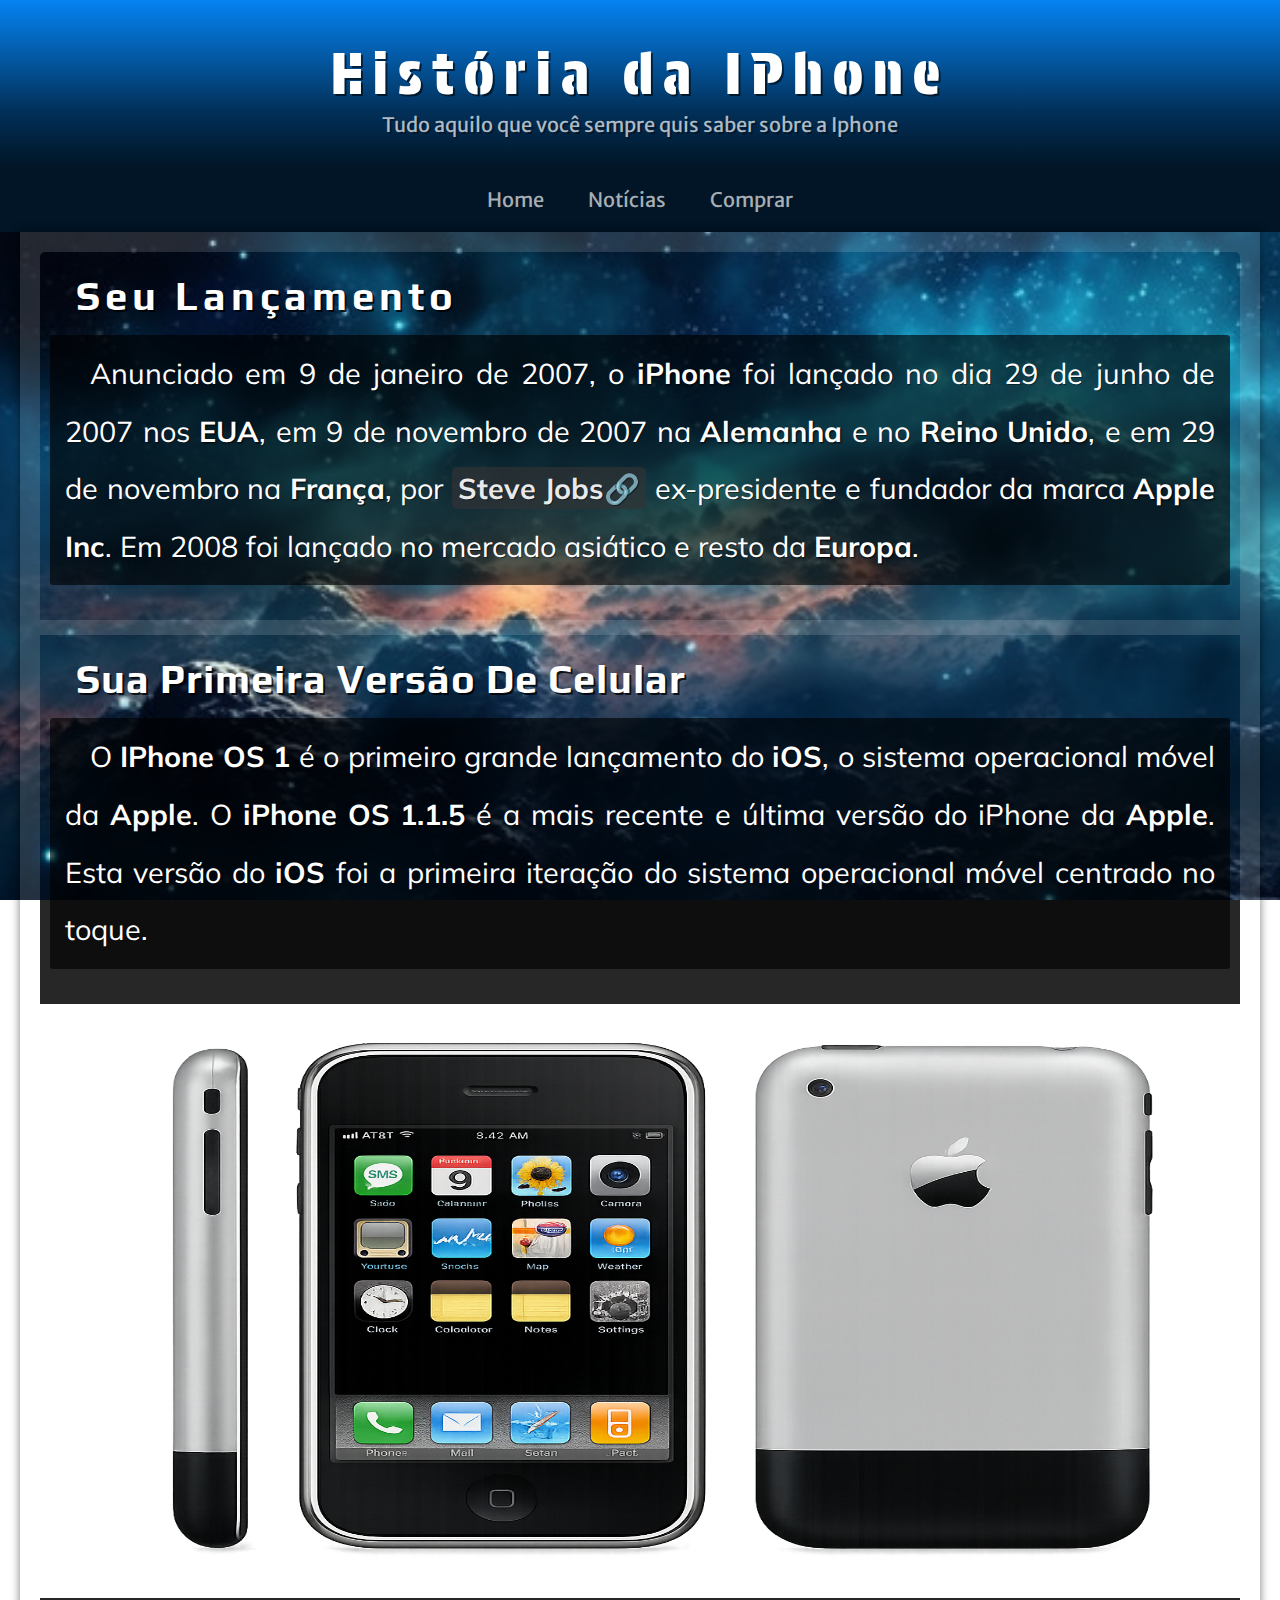
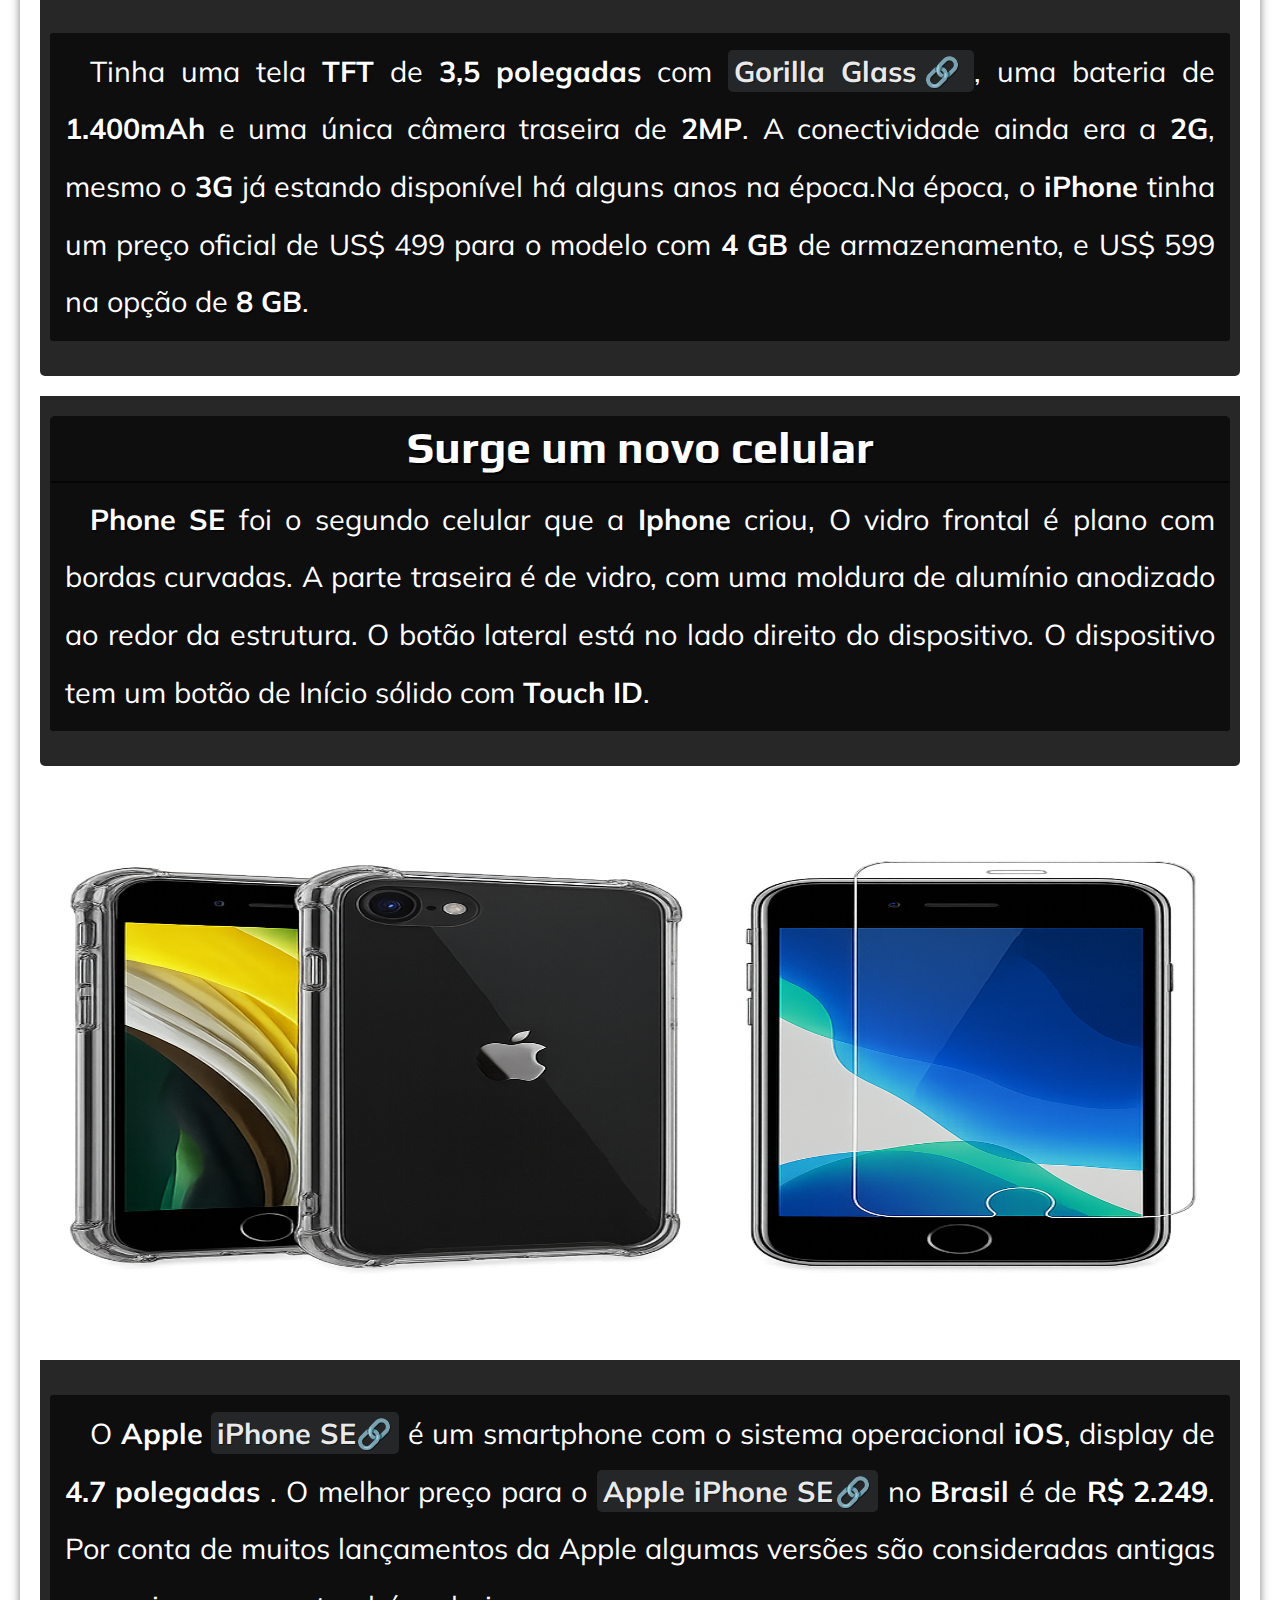
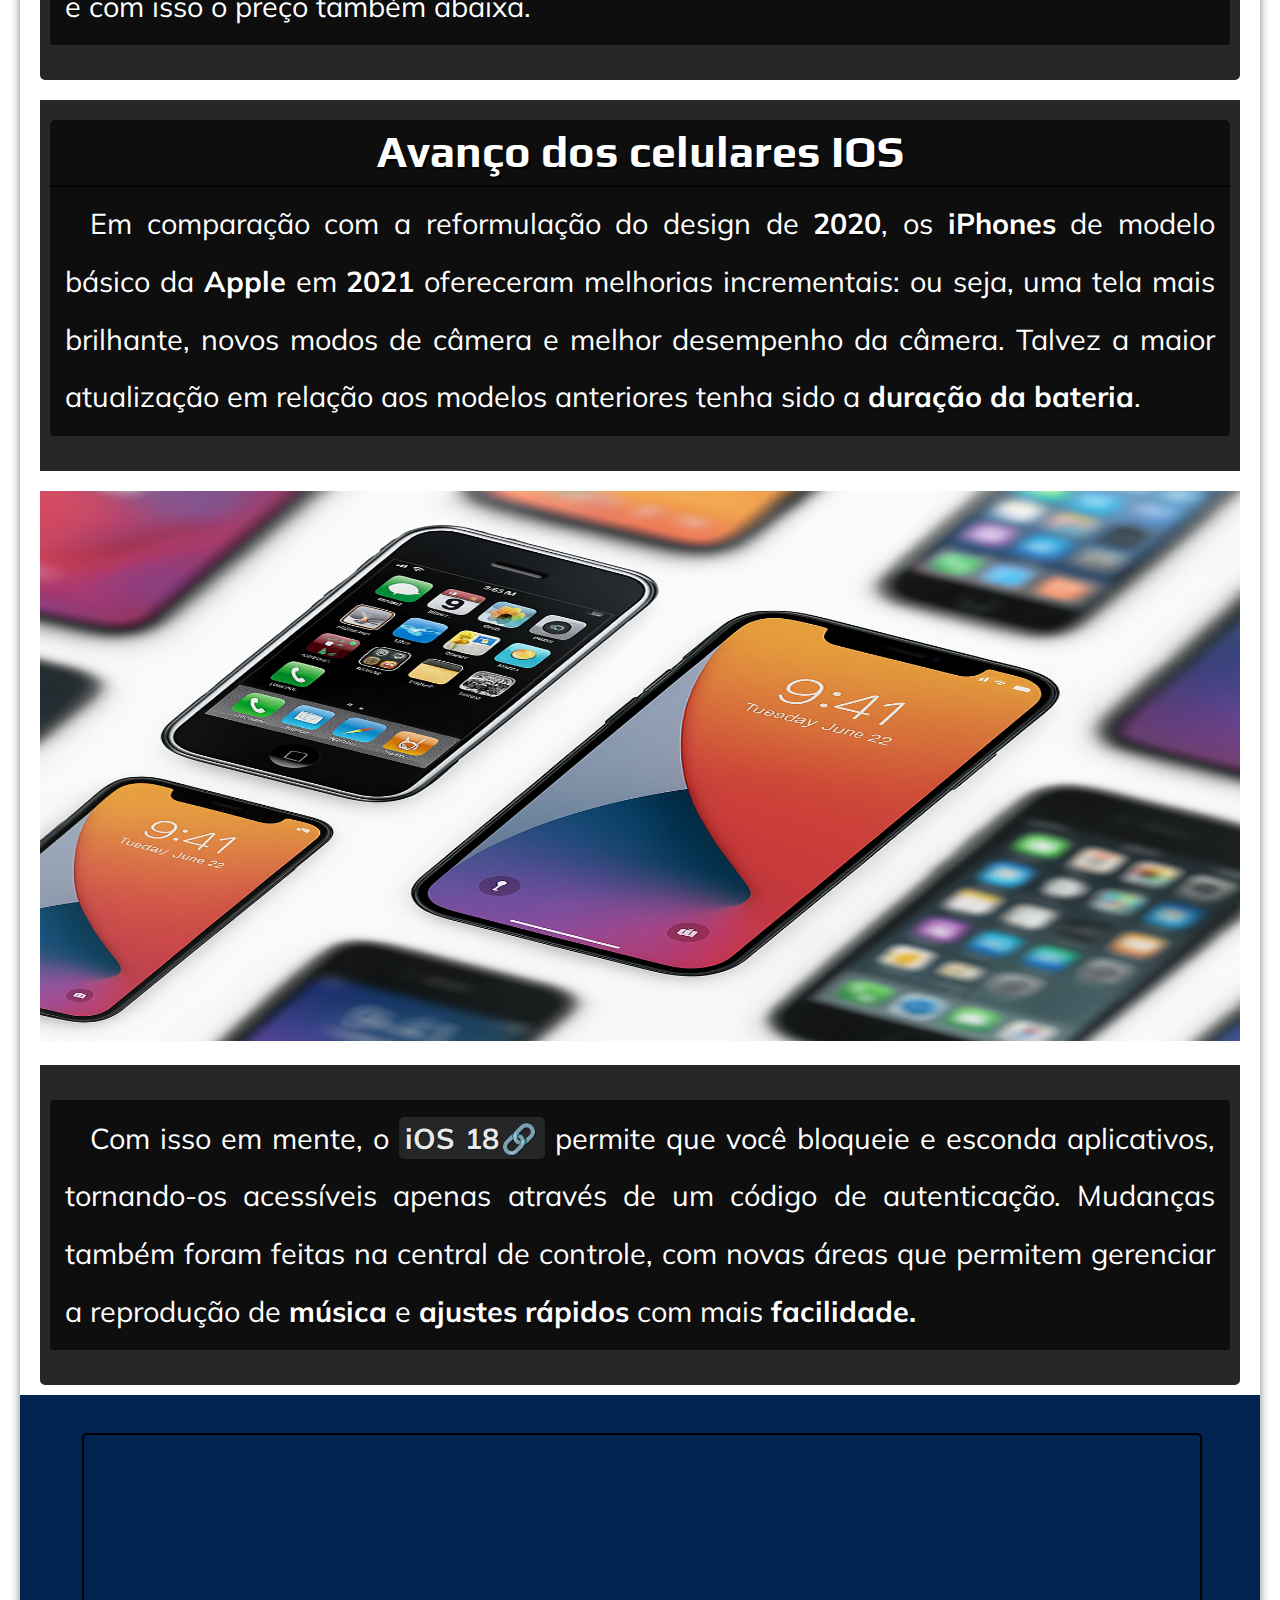
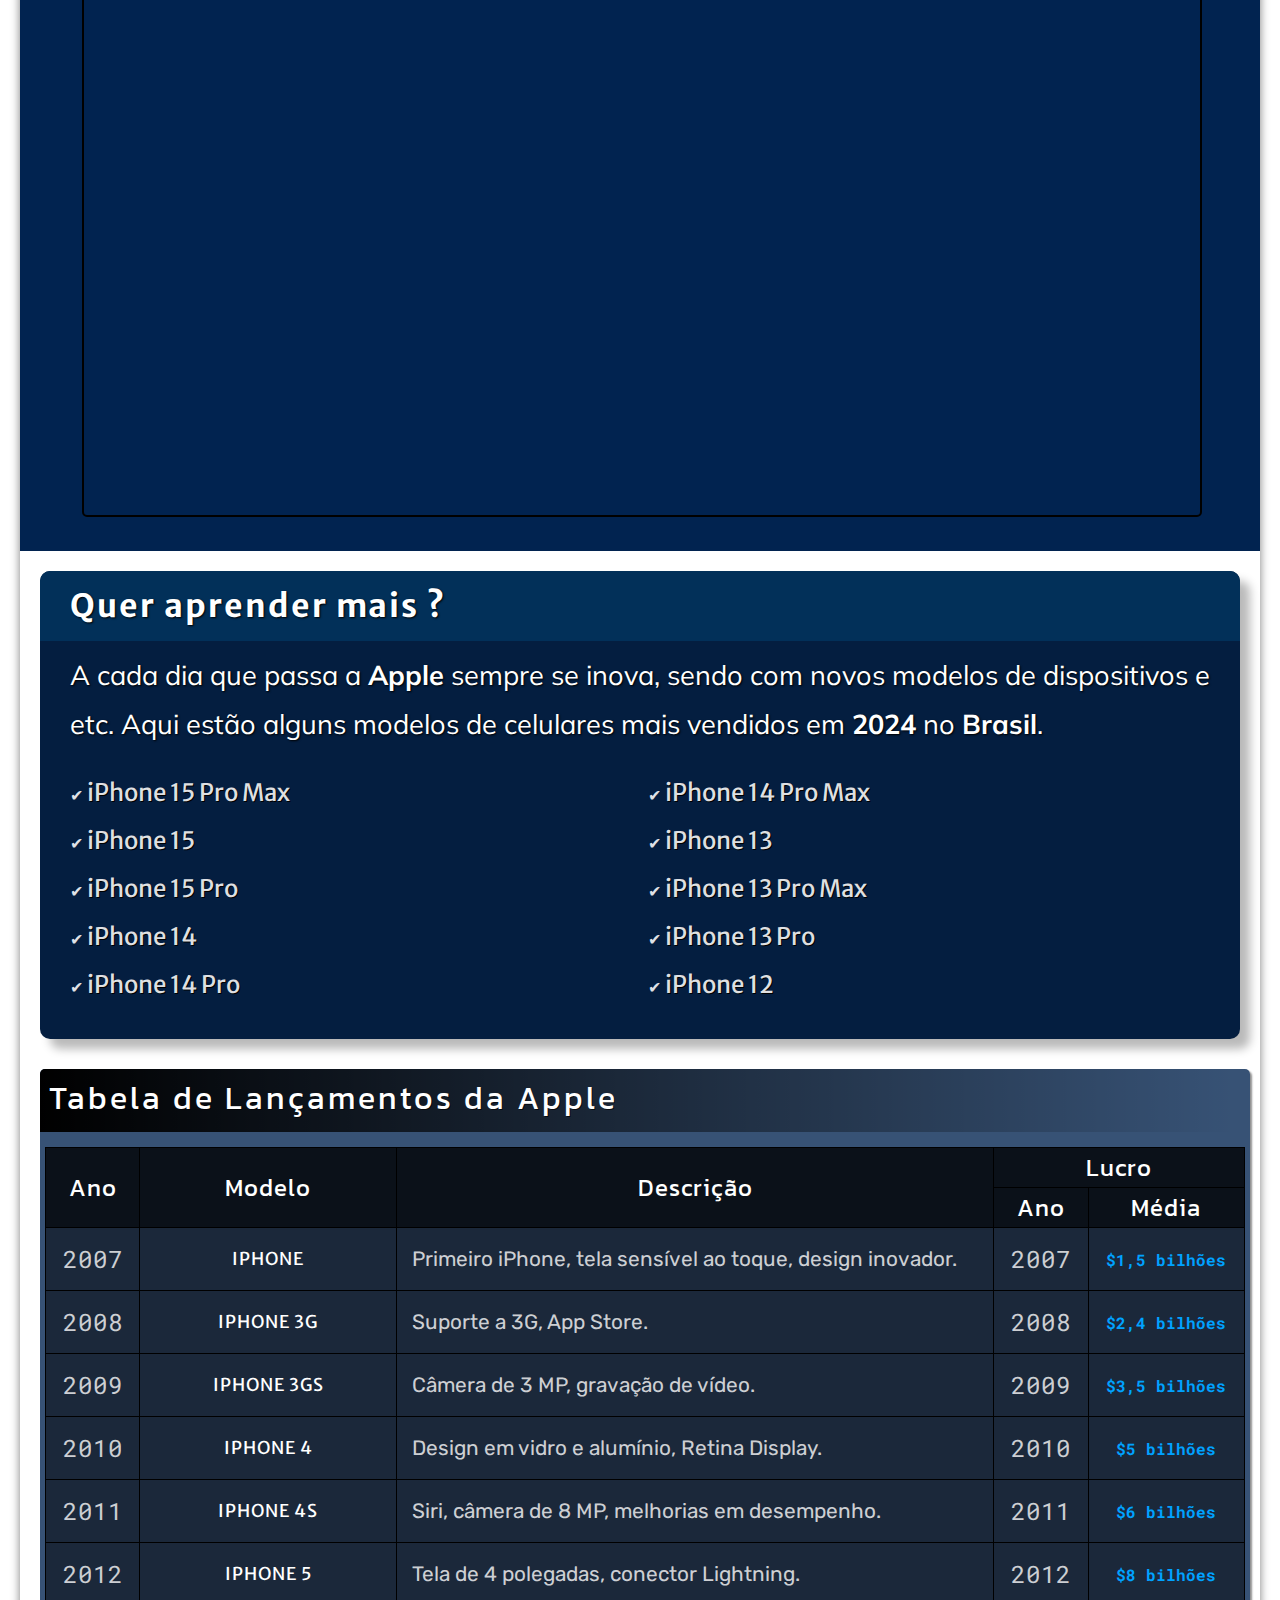
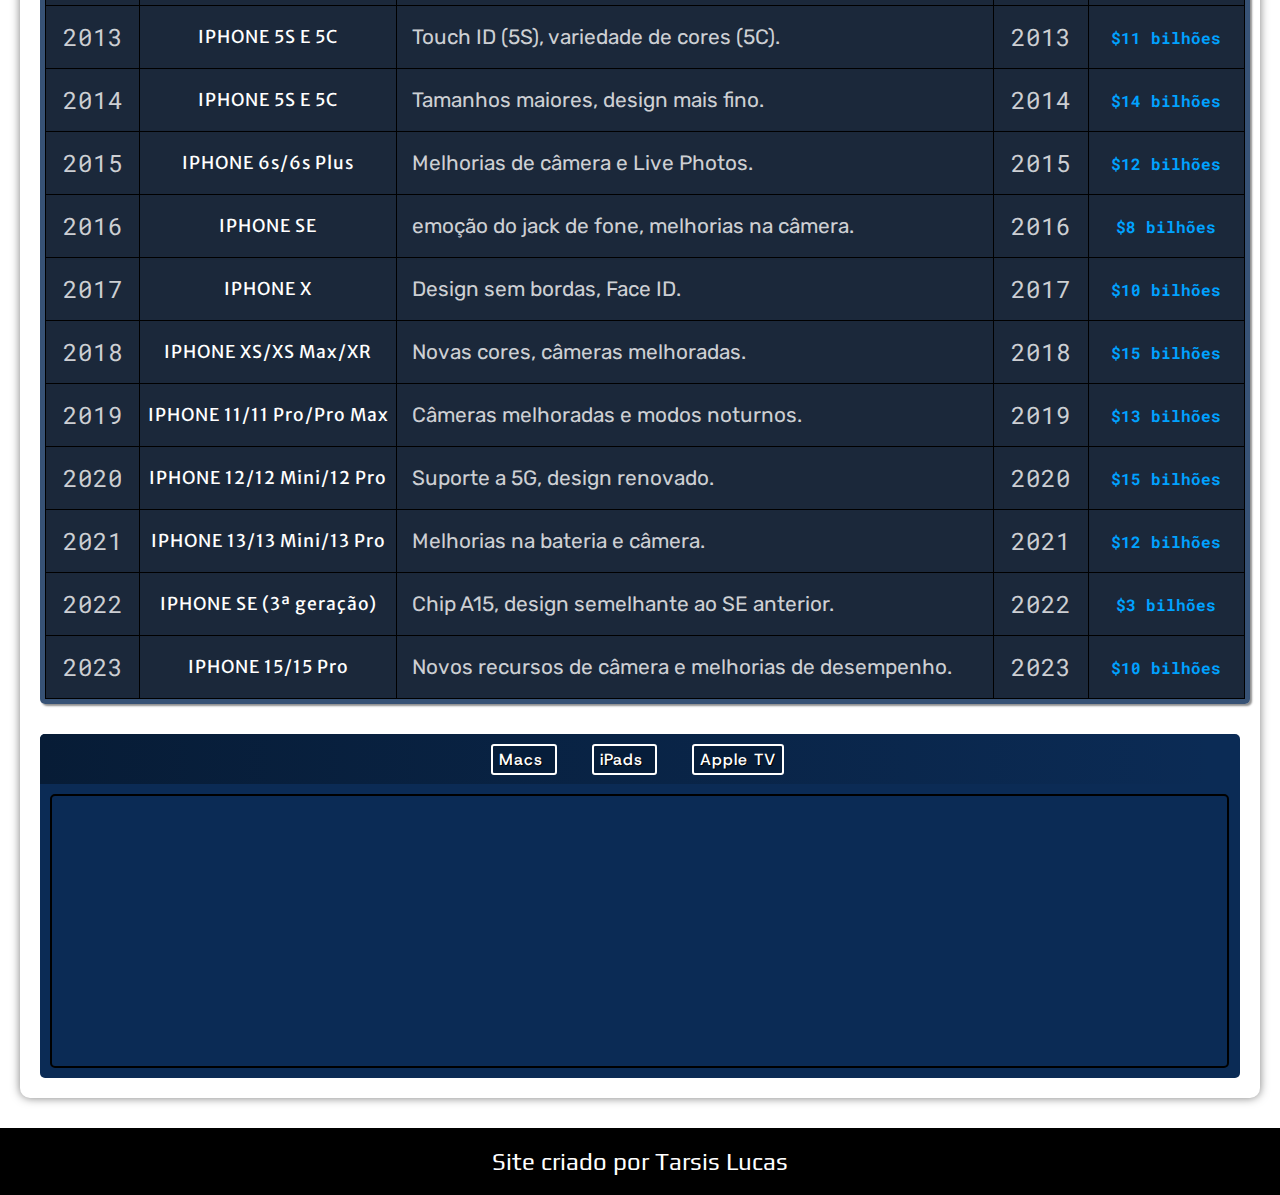
==== commit d35ec880: "Novos ajustes no projeto 003" ====
--- a/index.html
+++ b/index.html
@@ -36,8 +36,8 @@
         </section>
 
         <picture>
-            <source media="(max-width:670px )" srcset="imagens/iphone-OS-pequena.png">
-            <img src="imagens/iphone-OS-grande.png" alt="Primeiro celular">
+            <source media="(max-width:670px )" srcset="imagens/iphone-OS.png">
+            <img class="img-grande" src="imagens/iphone-OS.png" alt="Primeiro celular">
         </picture>
 
         <section class="imagens" id="img003">
@@ -51,7 +51,10 @@
             <p class="paragrafos"> <strong>Phone SE </strong>foi o segundo celular que a <strong>Iphone</strong> criou, O vidro frontal é plano com bordas curvadas. A parte traseira é de vidro, com uma moldura de alumínio anodizado ao redor da estrutura. O botão lateral está no lado direito do dispositivo. O dispositivo tem um botão de Início sólido com <strong>Touch ID</strong>. </p>
         </section>
 
-        
+        <picture>
+            <source media="(max-width:670px )" srcset="imagens/iphone.SE.png">
+            <img class="img-grande" src="imagens/iphone.SE.png" alt="Primeiro celular">
+        </picture>
 
         <section class="imagens" id="img005">
             <p class="paragrafos">O <strong>Apple</strong> <a href="https://www.apple.com/br/iphone-se/" target="_blank" class="externos">iPhone SE</a> é um smartphone com o sistema operacional <strong>iOS</strong>, display de <strong>4.7 polegadas</strong> . O melhor preço para o <a href="https://www.apple.com/br/iphone-se/" target="_blank" class="externos">Apple iPhone SE</a> no <strong>Brasil</strong> é de <strong>R$ 2.249</strong>. Por conta de muitos lançamentos da Apple algumas versões são consideradas antigas e com isso o preço também abaixa.</p>
@@ -65,8 +68,8 @@
         </section>
 
         <picture>
-            <source media="(max-width:670px )" srcset="imagens/evoluçao.apple.pequena.jpeg">
-            <img src="imagens/evoluçao.apple.grande.jpeg" alt="Primeiro celular">
+            <source media="(max-width:670px )" srcset="imagens/iphone-evolução.png">
+            <img class="img-grande" src="imagens/iphone-evolução.png" alt="Primeiro celular">
         </picture>
 
         <section class="imagens" id="img007">
@@ -260,7 +263,7 @@
     </main>
 
     <footer>
-        <p id="paragrafo-footer">Site criado por <a id="link-footer" href="https://github.com/TarsisLucasDaniel" target="_blank">Tarsis Lucas</a> </p>
+        <p>Site criado por <a id="link-footer" href="https://github.com/TarsisLucasDaniel" target="_blank">Tarsis Lucas</a> </p>
     </footer>
 </body>
 </html>--- a/mediasqueries.css
+++ b/mediasqueries.css
@@ -73,6 +73,14 @@
 }
 
 @media screen and (min-widht:481px) and (max-width:768px){
+
+
+
+
+
+    #caixa-informação{
+        display: block;
+    }
        
 }
 
@@ -136,5 +144,81 @@
     #quarto-titulo-h1{
         font-size: 2.8em;
     }
+    
+    aside{
+        padding: 30px;
+    }
+
+    aside > .quarto-titulo-h3{
+        font-size: 2em;
+        margin-left: -30px;
+        margin-right: -30px;
+        margin-top: -30px;
+    }
+
+    aside > .paragrafo-aside{
+        font-size: 1.7em;
+    }
+
+    abbr{
+        font-size: 1.5em;
+        line-height: 2em;
+    }
+
+    abbr:hover{
+        color: white;
+        transition-duration: 0.4s;
+        text-shadow: 1px 1px 0px  rgb(0, 0, 0);
+        background-color: #000a16;
+        padding: 7px;
+        border-radius: 5px;
+        margin-left: 5px;
+        box-shadow: 1px 1px 2px rgb(255, 255, 255);
+    }
+
+    #div-table{
+        width: 100%;
+    }
+
+    table{
+        width: 100%;
+    }
+    
+    th{
+        font-size: 1.5em;
+    }
+
+    td{
+        padding: 15px;
+    }
+
+    td.nomes-modelos{
+        font-size: 1.1em;
+    }
+
+    td.texto-tabela{
+        font-size: 1.3em;
+    }
+
+    td.numeros-tabela{
+        font-size: 1.5em;
+        padding: 15px;
+    }
+
+    #titulo-tabela{
+        font-size: 2em;
+        letter-spacing: 3px;
+    }
+
+    #caixa-informação{
+        display: block;
+    }
+
+    footer{
+        padding: 20px;
+        font-size: 1.5em;
+        text-align: center;
+    }
+
    
 }--- a/mobile.css
+++ b/mobile.css
@@ -107,6 +107,10 @@
     display: block;
     margin: auto;
     border-radius: 5px;
+}
+
+.img-grande{
+    max-height: 550px;
 }
 
 main a{
@@ -292,10 +296,11 @@
 div.videos{
     position: relative;
     background-color: #012350;
-    margin: 0px -20px 30px -20px;
-    padding: 20px;
+    margin: 10px -20px 20px -20px;
+    padding-top: 60px;
+    padding-right: 10px;
+    padding-left: 10px;
     padding-bottom:58% ;
-    margin-top: 10px;
 }
 
 div.videos > iframe{
@@ -317,7 +322,7 @@
     color: white;
     line-height: 1.8em;
     font-family: var(--fonte-padrao);
-    font-size: 1.2em;
+    font-size: 15px;
     margin-bottom: 20px;
     margin-top: 10px;
     text-shadow: 1px 1px 2px black;
@@ -333,7 +338,7 @@
 aside > h3{
     background-color: var(--cor4);
     color: white;
-    font-size: 1.7em;
+    font-size: 1.3em;
     padding-left: 30px;
     padding-top: 15px;
     padding-bottom: 15px;
@@ -346,30 +351,19 @@
 
 abbr{
     text-decoration: none;
-    font-size: 1.2em;
+    font-size: 17px;
     text-shadow: 1px 1px 0px rgb(0, 0, 0);
     line-height: 40px;
     font-family: var(--fonte-titulo);
 }
 
-abbr:hover{
-    transition-duration: 0.4s;
-    text-shadow: 1px 1px 0px  rgb(0, 0, 0);
-    background-color: #000a16;
-    padding: 7px;
-    border-radius: 5px;
-    margin-left: 5px;
-    box-shadow: 1px 1px 2px rgb(255, 255, 255);
-}
-
 #titulo-tabela{
     background-image: linear-gradient(to right, black,  transparent);
     color:white ;
-    font-size: 1.4em;
+    font-size: 1.2em;
     text-shadow: 1px 1px 0px rgba(0, 0, 0, 0.699);
     font-family: var(--fonte-titulo-tabela);
     font-weight: normal;
-    letter-spacing: 2px;
     text-align: left;
     margin-right: 10px;
     margin-left: -6px;
@@ -380,7 +374,7 @@
 
 table{
     border-collapse: collapse;
-    max-width: 900px;
+    max-width: 1200px;
     min-width: 420px;
     margin: auto;
     margin-top: 15px;
@@ -392,14 +386,12 @@
     margin-top: 30px;
     border-radius: 5px;
     box-shadow: 2px 2px 2px rgba(0, 0, 0, 0.445);
-    padding-left: 6px;
-    padding-right: 10px;
-    padding-bottom: 15px;
+    padding: 5px;
 }
 
 th{
     background-color: rgba(0, 0, 0, 0.788);
-    font-size: 1.4em;
+    font-size: 1.2em;
     border: 0.3px solid black;
     padding-top: 2px;
     padding-bottom: 2px;
@@ -416,76 +408,76 @@
     background-color: rgba(0, 0, 0, 0.507);
     color: rgba(255, 255, 255, 0.822);
     border: 0.3px solid black;
-    padding: 10px;
-}
-
-.numeros-tabela{
+    padding: 5px;
+    text-align: justify;
+}
+
+td.numeros-tabela{
     font-family: var(--fonte-numeros-tabela);
+    font-size:14px;
+    padding: 0px;
     letter-spacing: 1px;
     text-align: center;
     color: rgba(255, 255, 255, 0.781);
 }
 
-.numeros-tabela:hover{
+td.numeros-tabela:hover{
     color: rgba(0, 0, 0, 0.836);
 }
 
-.nomes-modelos{
+td.nomes-modelos{
     font-family: var(--fonte-titulo);
+    font-size: 13px;
     letter-spacing: 1px;
     text-align: center;
     color: white;
-}
-
-.nomes-modelos:hover{
+    padding-left: 3px;
+    padding-right: 3px;
+}
+
+td.nomes-modelos:hover{
     color: #035AA6;
     text-shadow: 1px 1px 0px rgb(0, 0, 0);
     transition-duration: 0.2s;
 }
 
-.média-numero{
+td.média-numero{
     color: rgb(0, 162, 255);
     font-weight: bold;
     font-family: var(--fonte-numeros-tabela);
     text-align: center;
 }
 
-.texto-tabela{
+td.texto-tabela{
     font-family: var(--fonte-texto-tabela);
+    font-size: 1em;
     color: rgba(255, 255, 255, 0.795);
     line-height: 25px;
     text-align: justify;
 }
 
+#caixa-informação{
+    display: none;
+}
+
 footer{
-    width: 100%;
+    padding: 10px;
     font-family: var(--fonte-destaque);
+    font-size: 1.3em;
     background-color: #000000;
     color: white;
     text-align: center;
     margin-top: 30px;
 }
 
-#paragrafo-footer{
-    margin-left:10px ;
-    padding-top: 10px;
-    padding-bottom: 10px;
-    font-size: 1.2em;
-    line-height: 30px;
-}
-
 #link-footer{
     color: white;
-    text-decoration: none;
-    box-sizing: border-box;
-    padding: 5px;
-    box-shadow: 2px 2px 5px white;
+    font-weight: normal;
+    text-decoration: none;
+    transition-duration: 0.5s;
 }
 
 #link-footer:hover{
-    color: #ffffff;
-    box-shadow: 2px 2px 10px white;
-    border-radius: 5px;
-    border: 2px solid rgb(255, 255, 255);
+    color: #003cff;
     transition: transform .3s border 2s;
-}+}
--- a/mediasqueries.css
+++ b/mediasqueries.css
@@ -73,6 +73,14 @@
 }
 
 @media screen and (min-widht:481px) and (max-width:768px){
+
+
+
+
+
+    #caixa-informação{
+        display: block;
+    }
        
 }
 
@@ -136,5 +144,81 @@
     #quarto-titulo-h1{
         font-size: 2.8em;
     }
+    
+    aside{
+        padding: 30px;
+    }
+
+    aside > .quarto-titulo-h3{
+        font-size: 2em;
+        margin-left: -30px;
+        margin-right: -30px;
+        margin-top: -30px;
+    }
+
+    aside > .paragrafo-aside{
+        font-size: 1.7em;
+    }
+
+    abbr{
+        font-size: 1.5em;
+        line-height: 2em;
+    }
+
+    abbr:hover{
+        color: white;
+        transition-duration: 0.4s;
+        text-shadow: 1px 1px 0px  rgb(0, 0, 0);
+        background-color: #000a16;
+        padding: 7px;
+        border-radius: 5px;
+        margin-left: 5px;
+        box-shadow: 1px 1px 2px rgb(255, 255, 255);
+    }
+
+    #div-table{
+        width: 100%;
+    }
+
+    table{
+        width: 100%;
+    }
+    
+    th{
+        font-size: 1.5em;
+    }
+
+    td{
+        padding: 15px;
+    }
+
+    td.nomes-modelos{
+        font-size: 1.1em;
+    }
+
+    td.texto-tabela{
+        font-size: 1.3em;
+    }
+
+    td.numeros-tabela{
+        font-size: 1.5em;
+        padding: 15px;
+    }
+
+    #titulo-tabela{
+        font-size: 2em;
+        letter-spacing: 3px;
+    }
+
+    #caixa-informação{
+        display: block;
+    }
+
+    footer{
+        padding: 20px;
+        font-size: 1.5em;
+        text-align: center;
+    }
+
    
 }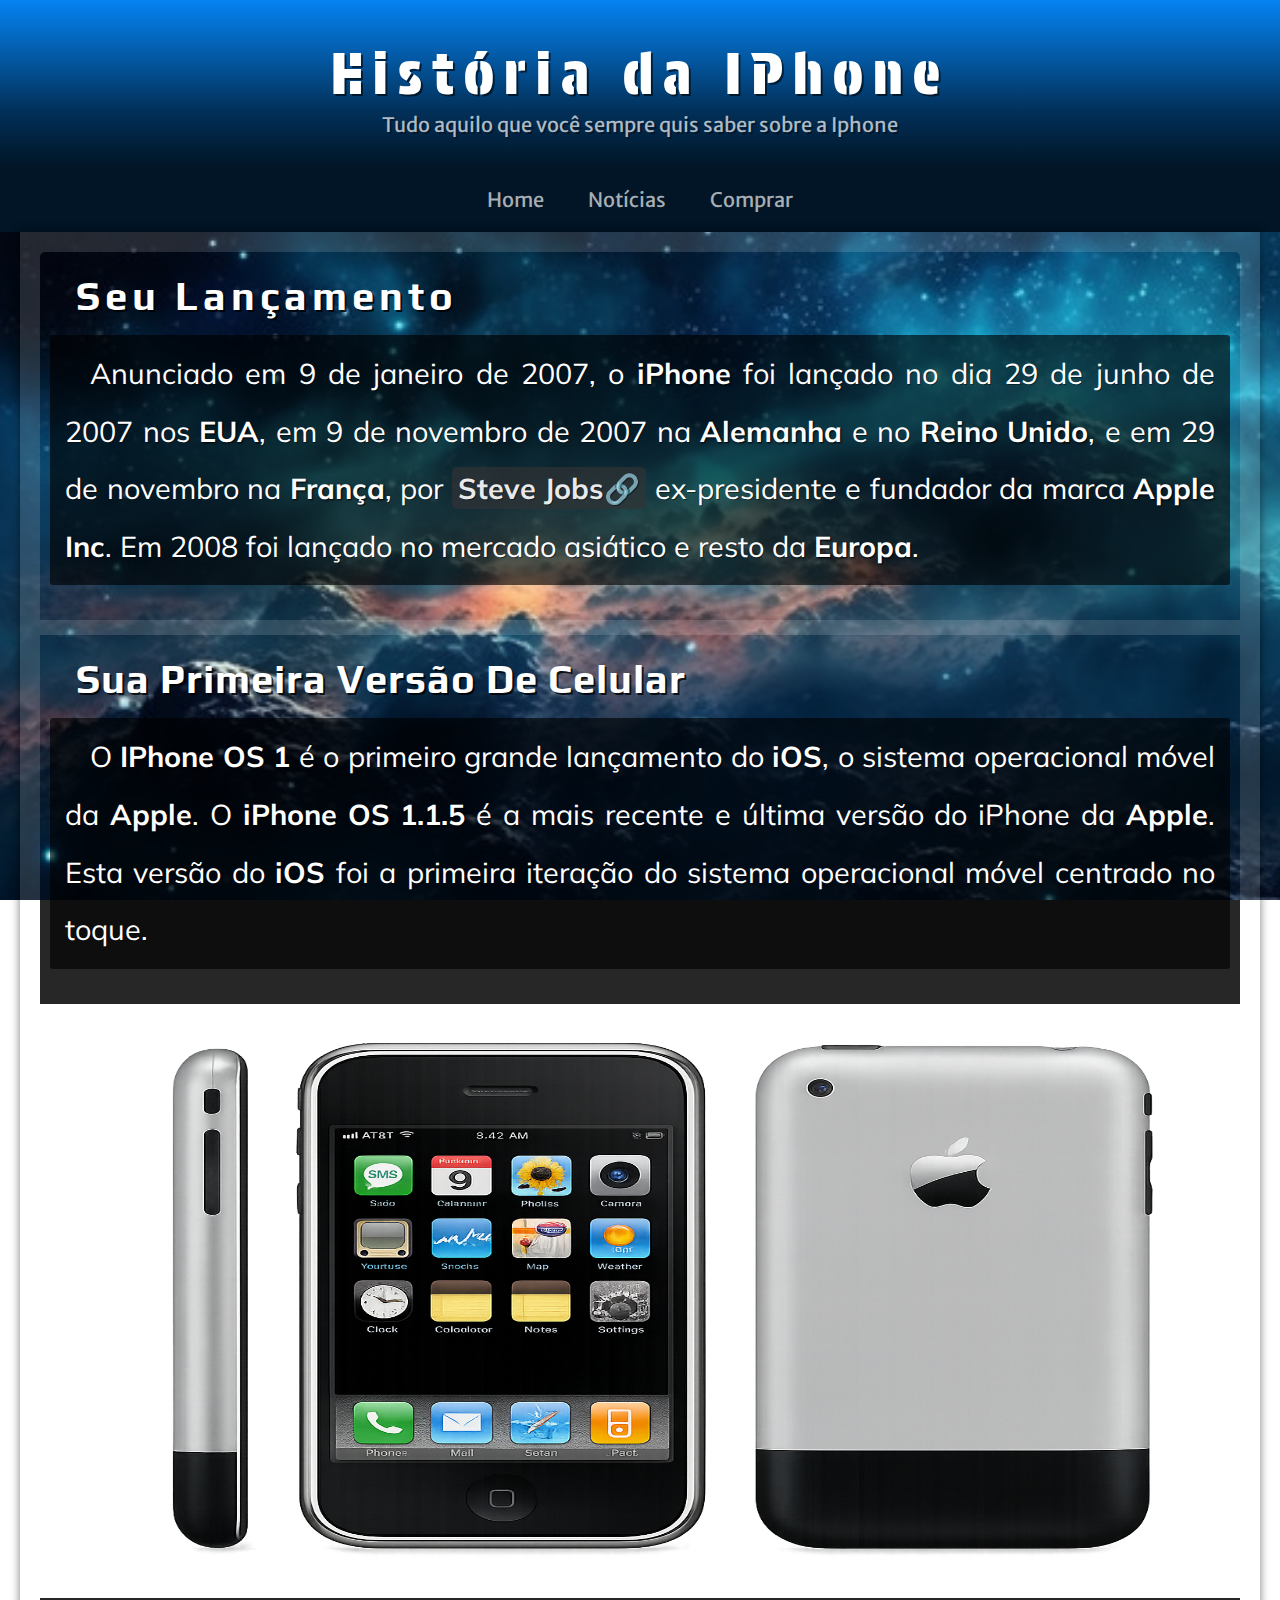
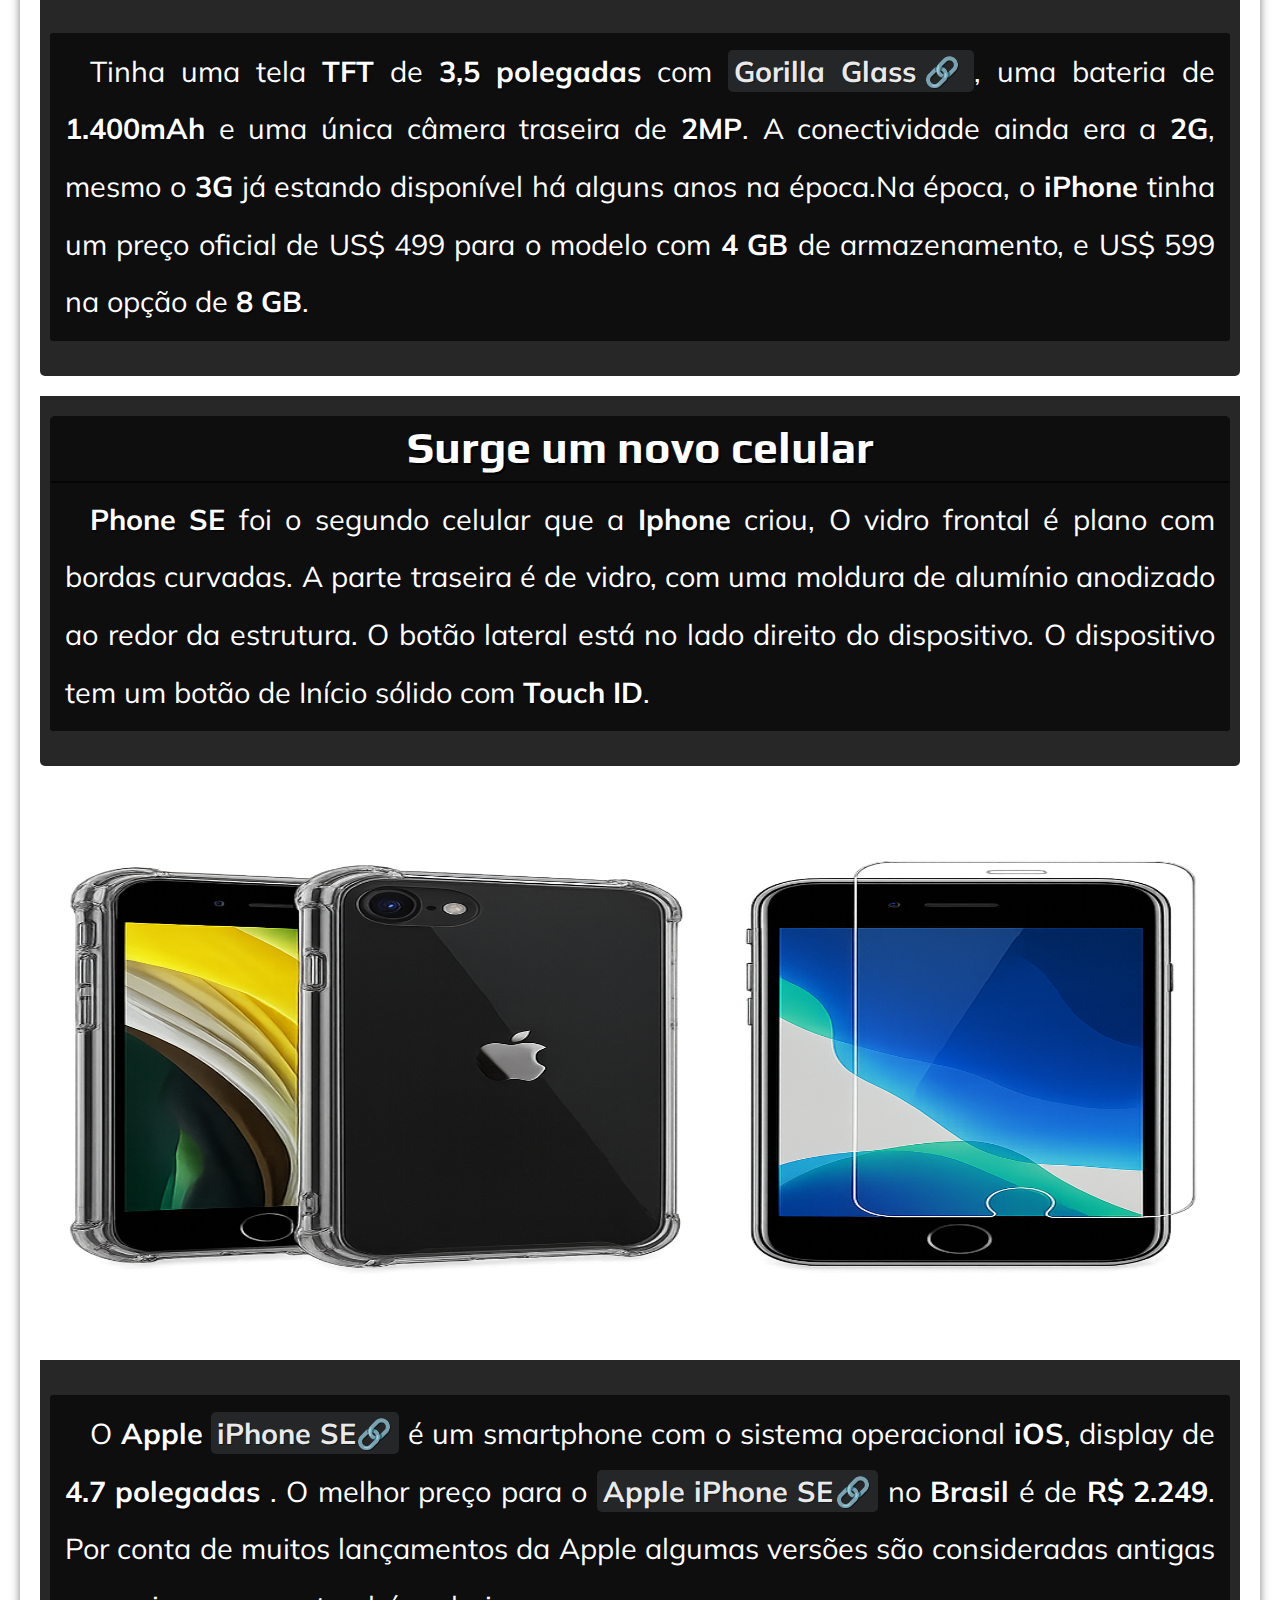
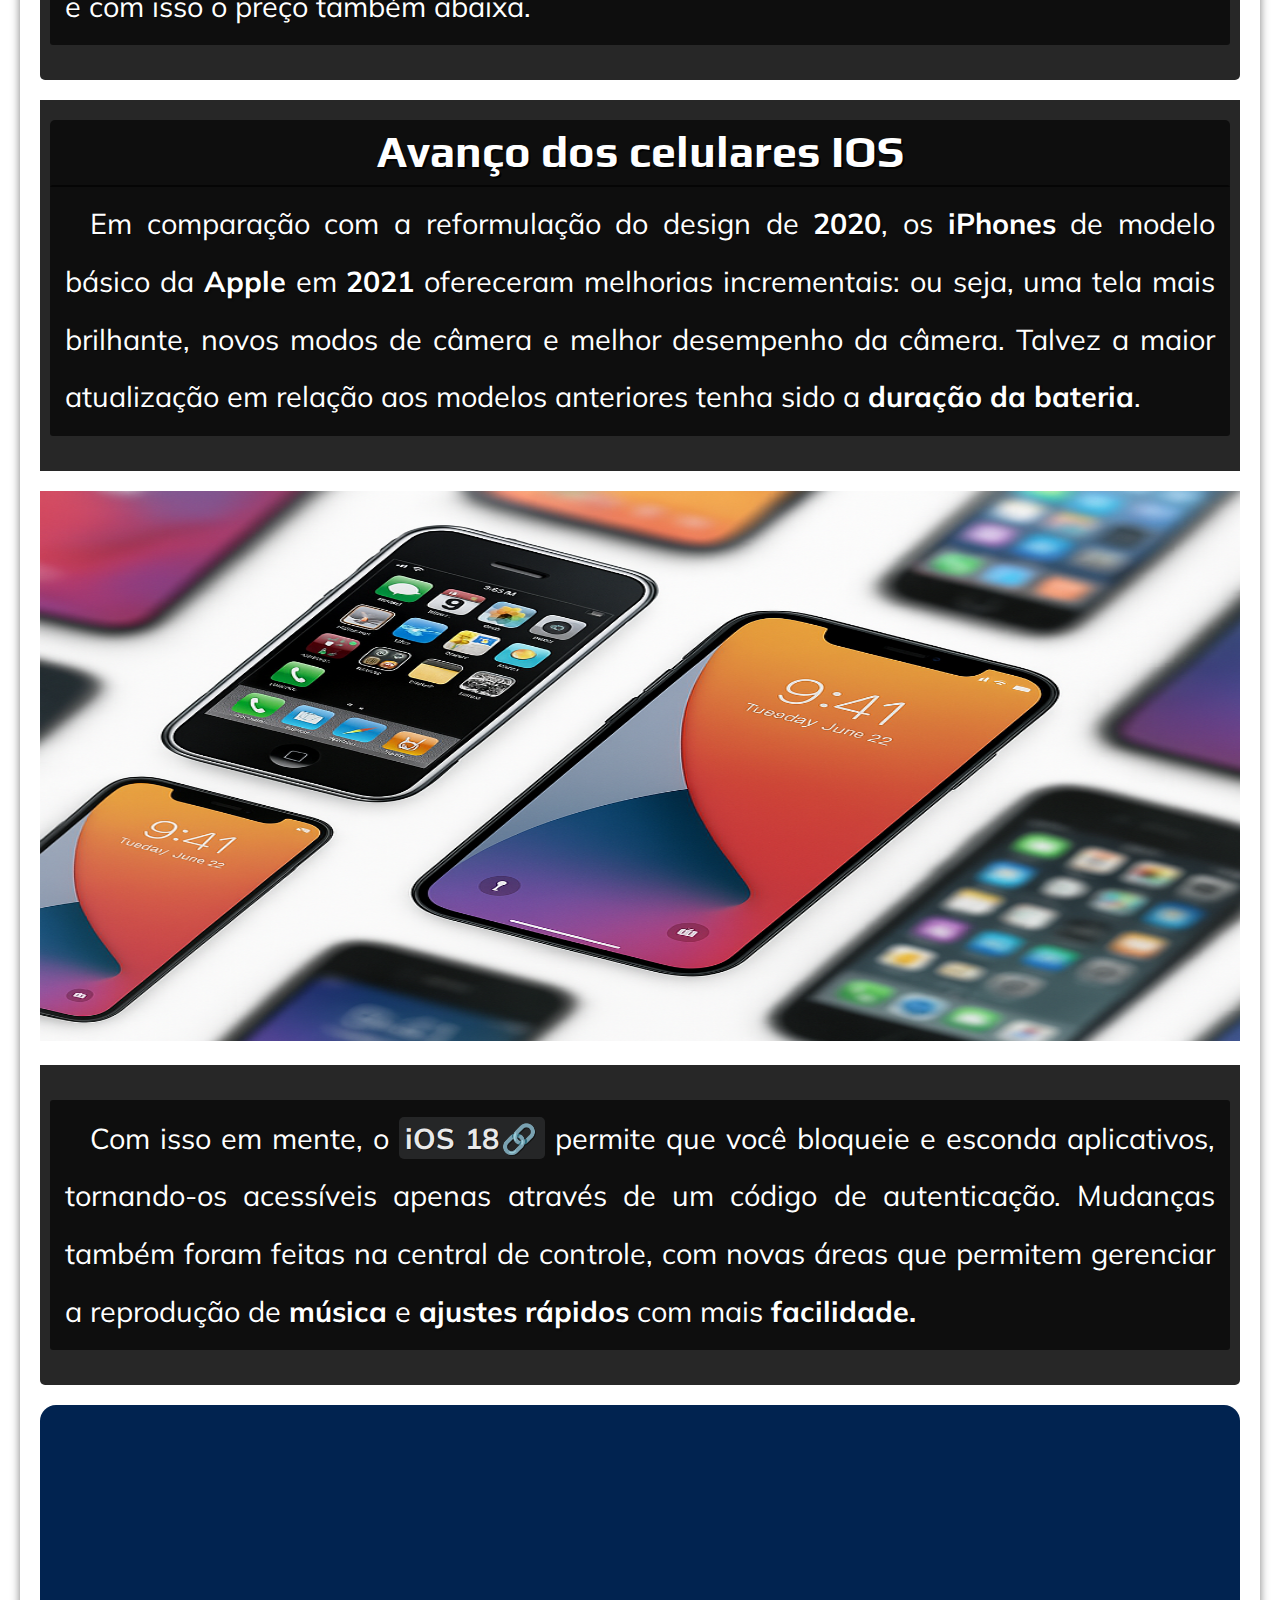
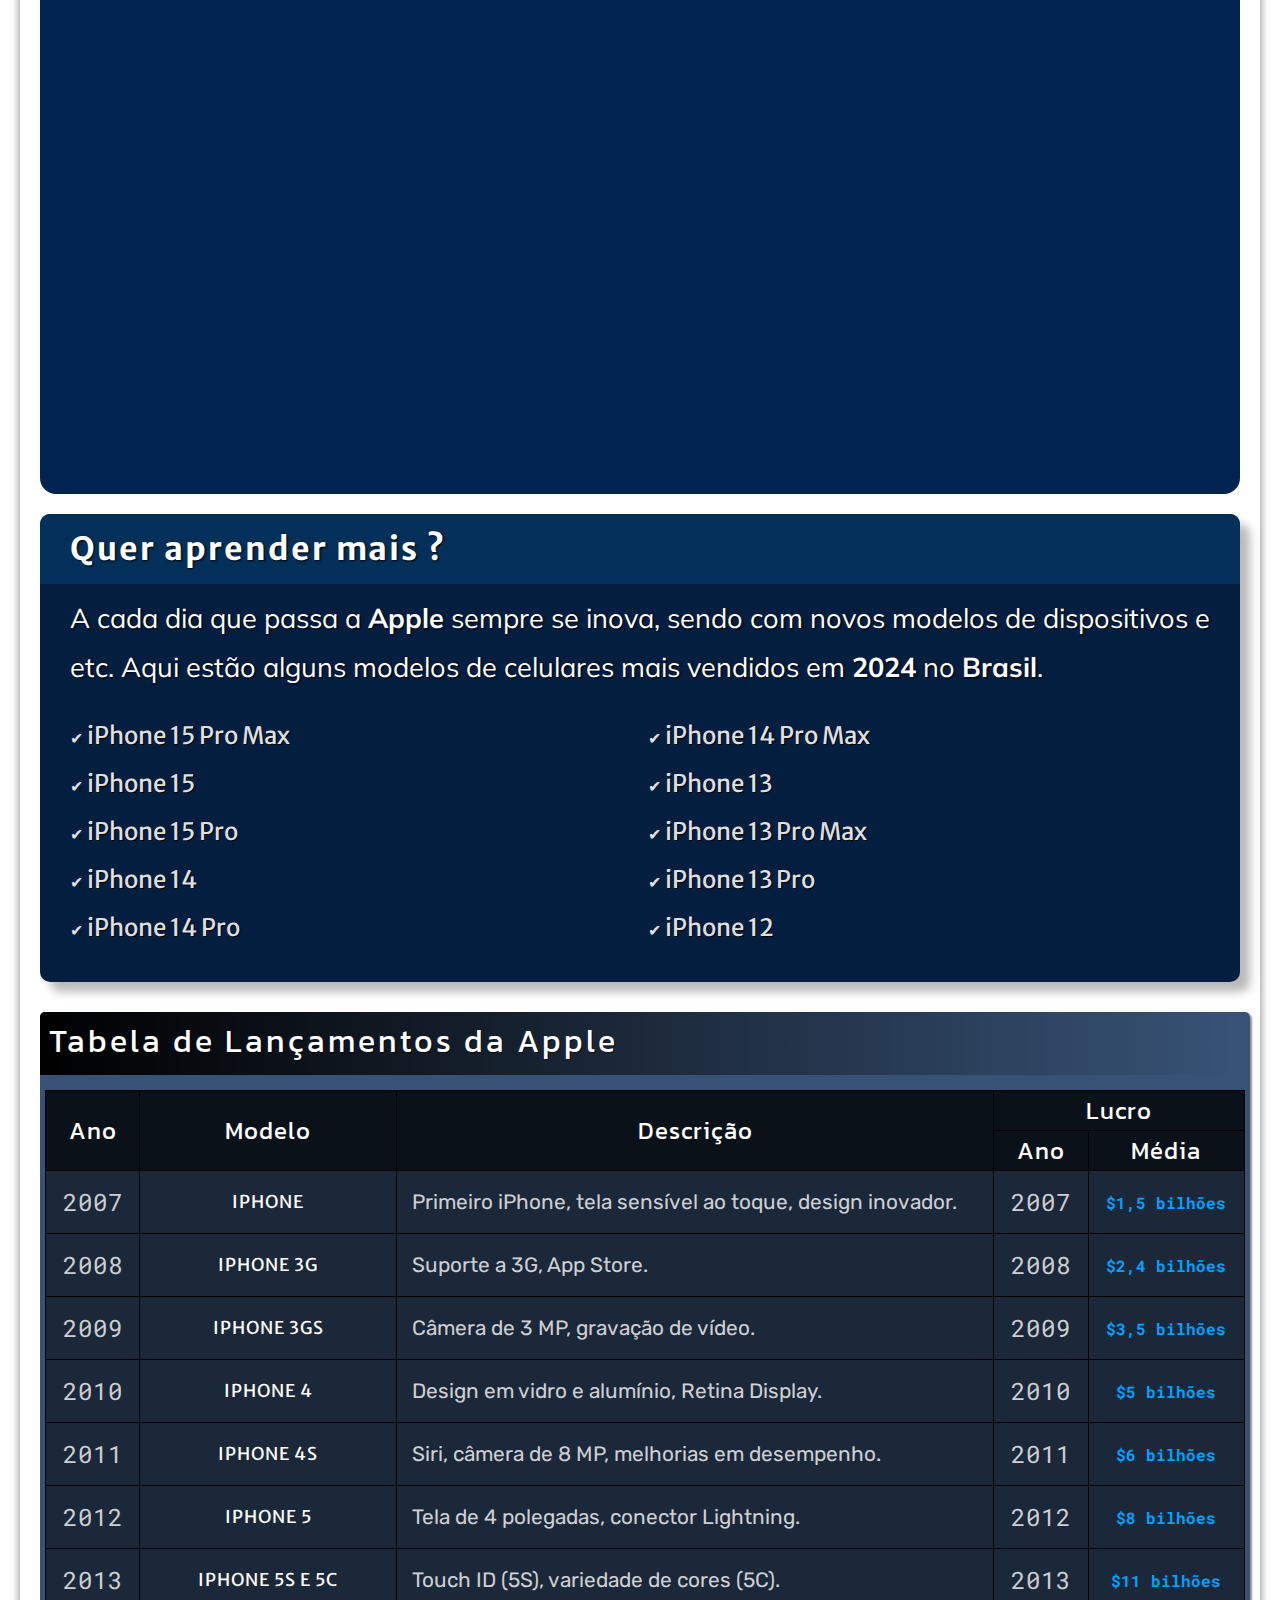
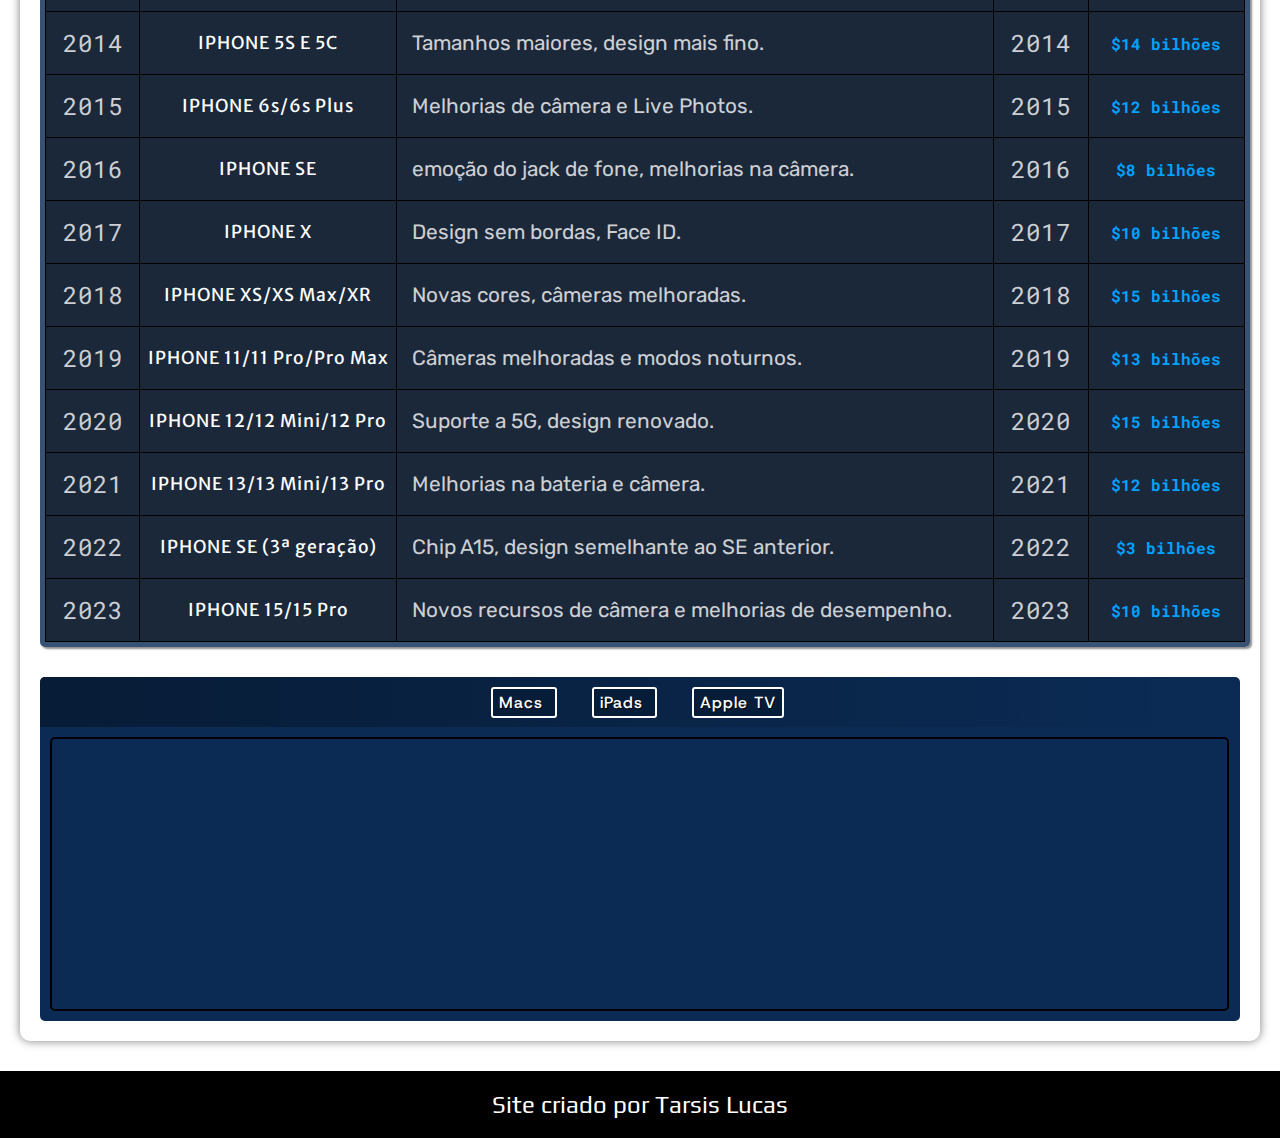
==== commit 18289554: "corrigindo erro em iframe e em caixas" ====
--- a/index.html
+++ b/index.html
@@ -77,7 +77,9 @@
         </section>
 
         <div class="videos">
-            <iframe width="560" height="315" src="https://www.youtube.com/embed/wC98qNw1TwA?si=aRZMiokEL7BAkJLy" title="YouTube video player" frameborder="0" allow="accelerometer; autoplay; clipboard-write; encrypted-media; gyroscope; picture-in-picture; web-share" referrerpolicy="strict-origin-when-cross-origin" allowfullscreen></iframe>
+            <div class="div-video-inner">
+                <iframe width="560" height="315" src="https://www.youtube.com/embed/wC98qNw1TwA?si=aRZMiokEL7BAkJLy" title="YouTube video player" frameborder="0" allow="accelerometer; autoplay; clipboard-write; encrypted-media; gyroscope; picture-in-picture; web-share" referrerpolicy="strict-origin-when-cross-origin" allowfullscreen></iframe>
+            </div>
         </div>
 
         <aside>
--- a/mediasqueries.css
+++ b/mediasqueries.css
@@ -72,16 +72,71 @@
 
 }
 
-@media screen and (min-widht:481px) and (max-width:768px){
-
-
-
-
-
-    #caixa-informação{
-        display: block;
-    }
-       
+@media screen and (min-width:481px) and (max-width:768px){
+    header > h1{
+        font-size: 2.5em;
+        letter-spacing: 1px;
+    }
+
+    header > p{
+        font-size: 18px;
+    }
+
+    nav{
+        padding:17px ;
+    }
+    
+    nav > a{
+        font-size: 19px;
+    }
+
+    nav > a:hover{
+        background-color: #0583f2d5;
+        color: #000000;
+        text-shadow: 1px 1px 0px rgba(0, 0, 0, 0.459);
+        padding: 7px;
+        letter-spacing: 1px;
+        font-weight: bold;
+    }
+
+    .paragrafos{
+        font-size: 1.2em;
+    }
+
+    section.imagens > .primeiro-titulo-h1{
+        font-size: 1.8em;
+        text-indent: 25px;
+        letter-spacing: 2px;
+    }
+
+    section.imagens > .segundo-titulo-h2{
+        font-size: 1.5em;
+    }
+
+    #terceiro-titulo-h1{
+        font-size: 1.8em;
+    }
+
+    #quarto-titulo-h1{
+        font-size: 1.8em;
+    }
+
+    aside > .quarto-titulo-h3{
+        font-size: 1.8em;
+    }
+
+    aside > .paragrafo-aside{
+        font-size: 1.2em;
+    }
+
+    abbr{
+        font-size: 1.2em;
+    }
+
+    #titulo-tabela{
+        font-size: 1.5em;
+        letter-spacing: 1px;
+    }
 }
 
 @media screen and (min-width:769px) and (max-width:1400px){
@@ -102,6 +157,15 @@
     nav > a{
         font-size: 20px;
         margin: 15px;
+    }
+
+    nav > a:hover{
+        background-color: #0583f2d5;
+        color: #000000;
+        text-shadow: 1px 1px 0px rgba(0, 0, 0, 0.459);
+        padding: 7px;
+        letter-spacing: 1px;
+        font-weight: bold;
     }
 
     main{
@@ -220,5 +284,32 @@
         text-align: center;
     }
 
-   
+    div.videos {
+        position: relative;
+        background-color: #012350;
+        margin: 20px auto;
+        padding: 16px;
+        border-radius: 16px;
+        max-width: 100%;
+        box-sizing: border-box;
+        overflow: hidden;
+    }
+    
+    .div-video-inner {
+        position: relative;
+        width: 100%;
+        padding-bottom: 56.25%;
+        height: 0;
+    }
+    
+    .div-video-inner iframe {
+        position: absolute;
+        top: 0;
+        left: 0;
+        width: 100%;
+        height: 100%;
+        border: 0;
+        border-radius: 12px;
+    }
+
 }--- a/mobile.css
+++ b/mobile.css
@@ -67,23 +67,18 @@
 
 nav > a{
     font-weight: normal;
-    text-decoration: none;
+    font-size: 17px;
+    font-family: var(--fonte-titulo);
+    text-decoration: none;
+    transition-duration: 0.5s;
     color: rgba(255, 255, 255, 0.671);
     margin: 10px;
-    transition-duration: 0.5s;
     padding: 5px;
-    font-size: 17px;
-    font-family: var(--fonte-titulo);
     border-radius: 10px;
 }
 
 nav > a:hover{
-    background-color: #0583f2d5;
     color: #000000;
-    text-shadow: 1px 1px 0px rgba(0, 0, 0, 0.459);
-    padding: 7px;
-    letter-spacing: 1px;
-    font-weight: bold;
 }
 
 main{
@@ -164,7 +159,7 @@
 
 .segundo-titulo-h2{
     font-family: var(--fonte-destaque);
-    font-size: 1.1em;
+    font-size: 1em;
     text-shadow: 2px 2px 0px rgba(0, 0, 0, 0.781);
     color: #ffffff;
     text-indent: 20px;
@@ -181,6 +176,8 @@
     text-align: center;
     padding-top: 5px;
     padding-bottom: 10px;
+    padding-right: 5px;
+    padding-left: 5px;
     text-decoration: none;
     background-color: rgba(0, 0, 0, 0.637);
     border-top-left-radius: 5px;
@@ -293,22 +290,21 @@
     margin-top: 20px;
 }
 
-div.videos{
-    position: relative;
+div.videos {
     background-color: #012350;
-    margin: 10px -20px 20px -20px;
-    padding-top: 60px;
-    padding-right: 10px;
-    padding-left: 10px;
-    padding-bottom:58% ;
-}
-
-div.videos > iframe{
-    position: absolute;
-    top:5% ;
-    left:5% ;
-    width:90% ;
-    height: 90%;
+    margin: 20px auto;
+    padding: 16px;
+    border-radius: 16px;
+    max-width: 100%;
+    box-sizing: border-box;
+}
+
+div.videos > iframe {
+    width: 100%;
+    aspect-ratio: 16 / 9;
+    border: 0;
+    border-radius: 12px;
+    display: block;
 }
 
 aside{
--- a/mediasqueries.css
+++ b/mediasqueries.css
@@ -72,16 +72,71 @@
 
 }
 
-@media screen and (min-widht:481px) and (max-width:768px){
-
-
-
-
-
-    #caixa-informação{
-        display: block;
-    }
-       
+@media screen and (min-width:481px) and (max-width:768px){
+    header > h1{
+        font-size: 2.5em;
+        letter-spacing: 1px;
+    }
+
+    header > p{
+        font-size: 18px;
+    }
+
+    nav{
+        padding:17px ;
+    }
+    
+    nav > a{
+        font-size: 19px;
+    }
+
+    nav > a:hover{
+        background-color: #0583f2d5;
+        color: #000000;
+        text-shadow: 1px 1px 0px rgba(0, 0, 0, 0.459);
+        padding: 7px;
+        letter-spacing: 1px;
+        font-weight: bold;
+    }
+
+    .paragrafos{
+        font-size: 1.2em;
+    }
+
+    section.imagens > .primeiro-titulo-h1{
+        font-size: 1.8em;
+        text-indent: 25px;
+        letter-spacing: 2px;
+    }
+
+    section.imagens > .segundo-titulo-h2{
+        font-size: 1.5em;
+    }
+
+    #terceiro-titulo-h1{
+        font-size: 1.8em;
+    }
+
+    #quarto-titulo-h1{
+        font-size: 1.8em;
+    }
+
+    aside > .quarto-titulo-h3{
+        font-size: 1.8em;
+    }
+
+    aside > .paragrafo-aside{
+        font-size: 1.2em;
+    }
+
+    abbr{
+        font-size: 1.2em;
+    }
+
+    #titulo-tabela{
+        font-size: 1.5em;
+        letter-spacing: 1px;
+    }
 }
 
 @media screen and (min-width:769px) and (max-width:1400px){
@@ -102,6 +157,15 @@
     nav > a{
         font-size: 20px;
         margin: 15px;
+    }
+
+    nav > a:hover{
+        background-color: #0583f2d5;
+        color: #000000;
+        text-shadow: 1px 1px 0px rgba(0, 0, 0, 0.459);
+        padding: 7px;
+        letter-spacing: 1px;
+        font-weight: bold;
     }
 
     main{
@@ -220,5 +284,32 @@
         text-align: center;
     }
 
-   
+    div.videos {
+        position: relative;
+        background-color: #012350;
+        margin: 20px auto;
+        padding: 16px;
+        border-radius: 16px;
+        max-width: 100%;
+        box-sizing: border-box;
+        overflow: hidden;
+    }
+    
+    .div-video-inner {
+        position: relative;
+        width: 100%;
+        padding-bottom: 56.25%;
+        height: 0;
+    }
+    
+    .div-video-inner iframe {
+        position: absolute;
+        top: 0;
+        left: 0;
+        width: 100%;
+        height: 100%;
+        border: 0;
+        border-radius: 12px;
+    }
+
 }